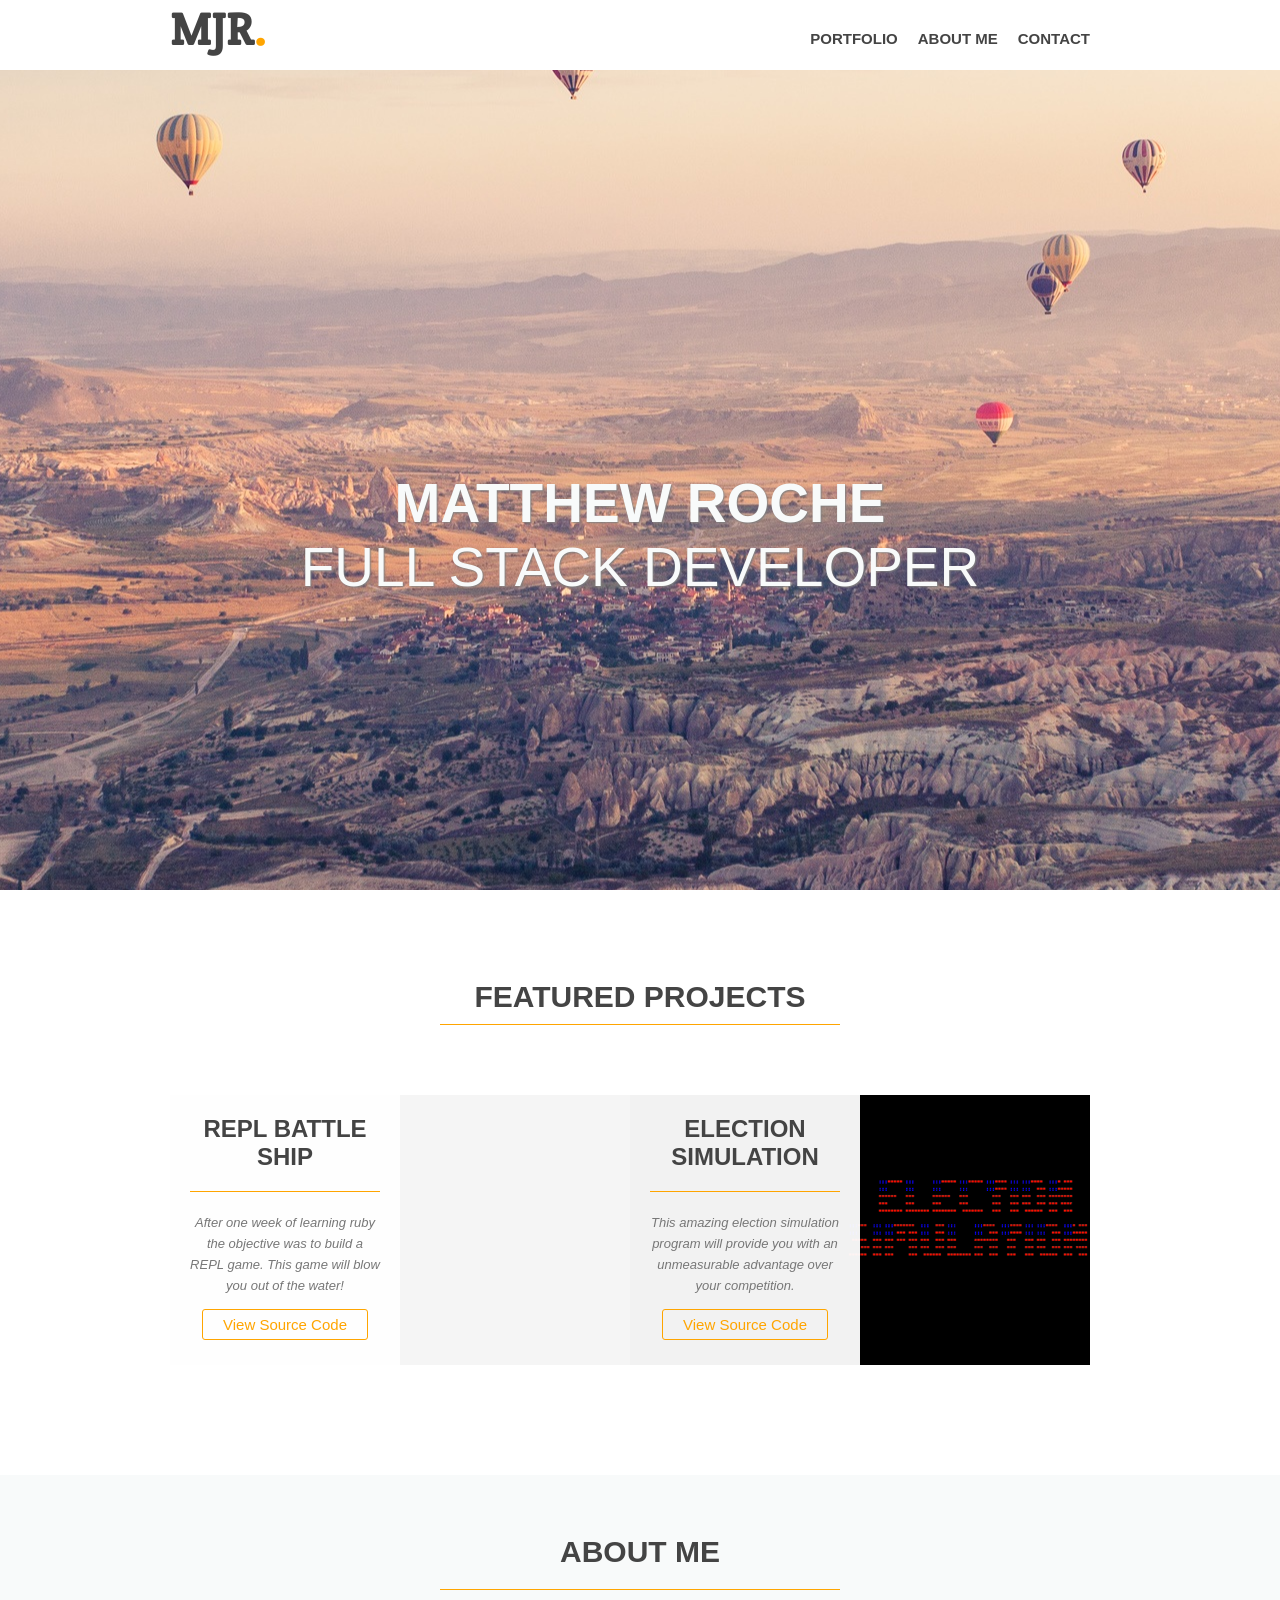
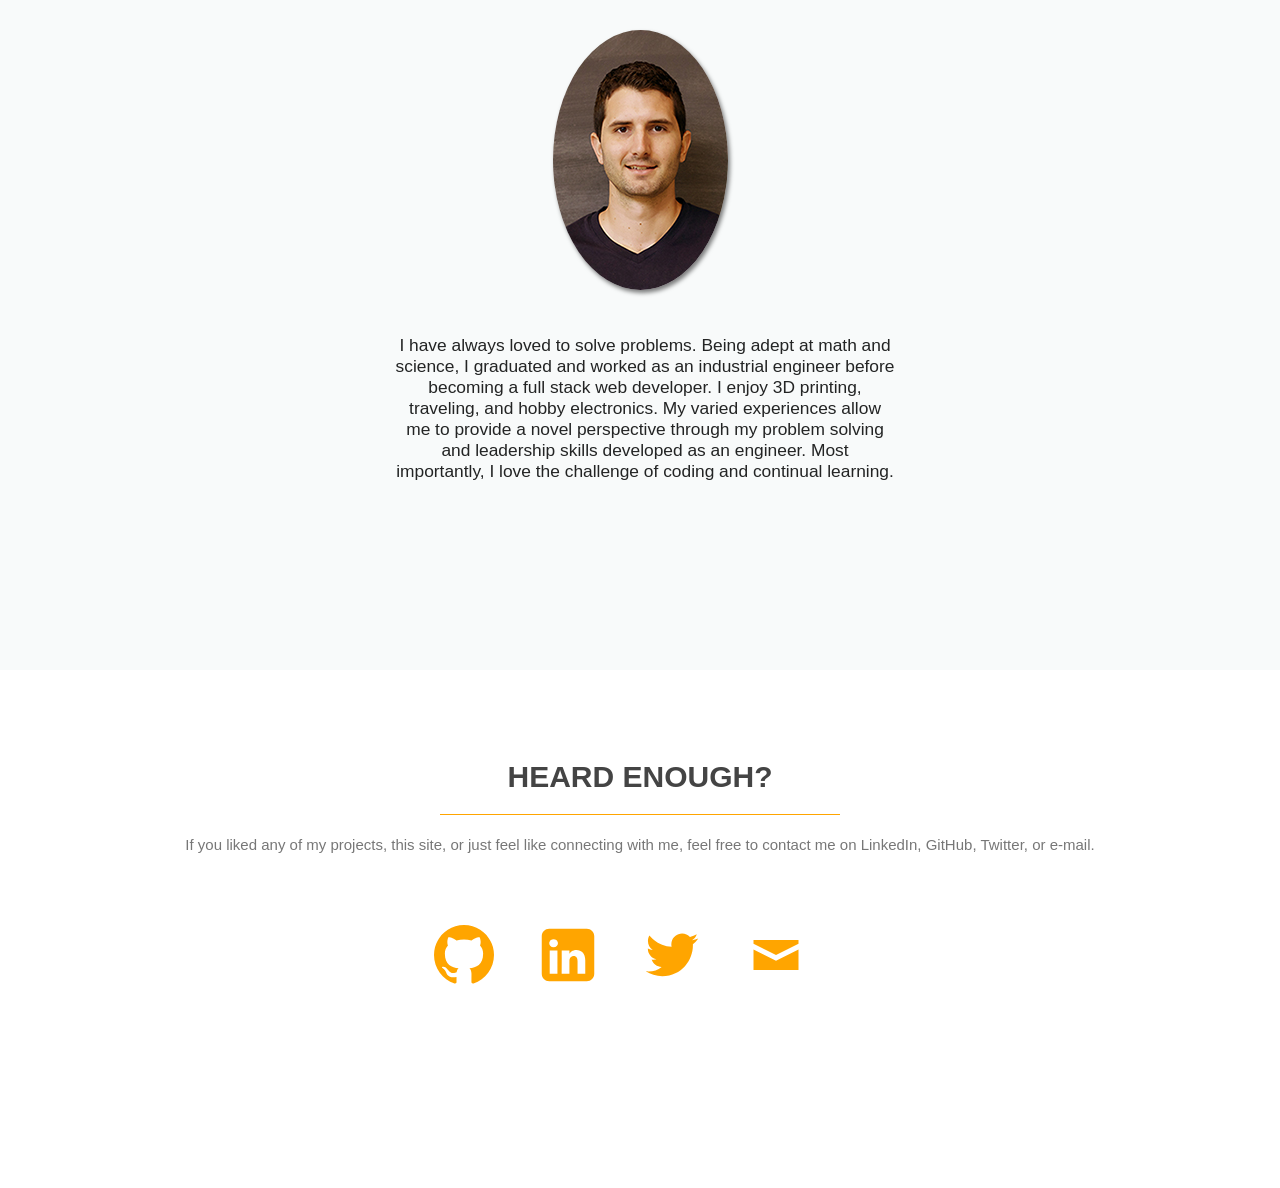
==== public/index.html @ 68ebc940 "changed route" ====
<!DOCTYPE HTML>
<html>
<head>
    <meta charset="utf-8">
    <link rel="stylesheet" type="text/css" href="reset.css">
    <link rel="stylesheet" type="text/css" href="style.css">
    <link href='http://fonts.googleapis.com/css?family=Crete+Round' rel='stylesheet' type='text/css'>
    <title>Matthew Roche</title>
</head>

<body>
  <header>
		<div class="wrapper">
      <h1>MJR<span class="color">.</span></h1>
		<nav>
			<ul>
				<li><a href="#secondary-content">Portfolio</a></li>
				<li><a href="#primary-content">About Me</a></li>
				<li><a href="#cta">Contact</a></li>
			</ul>
		</nav>
		</div>
	</header>

	<div id="hero-image">
		<div class="wrapper">
      <h2><strong>Matthew Roche</strong><br/>
		Full Stack Developer</h2>

		</div>
	</div>

    <div id="secondary-content">
    <div class="wrapper">
        <h3>Featured projects</h3>
      <article style="background-image: url('img/Battle.png');">
        <div class="overlay">
          <h4>REPL Battle Ship</h4>
          <p><small>After one week of learning ruby the objective was to build a REPL game. This game will blow you out of the water!</small></p>
          <a href="https://github.com/drawkcab/BattleShip" class="more-link">View Source Code</a>
        </div>
      </article>
      <article style="background-image: url('img/vote.png');">
        <div class="overlay">
          <h4>Election Simulation</h4>
          <p><small>This amazing election simulation program will provide you with an unmeasurable advantage over your competition.</small></p>
          <a href="https://github.com/drawkcab/Vote-Sim" class="more-link">View Source Code</a>
        </div>
      </article><div class="clear"></div>
    </div>
    </div>


<div id="primary-content">
<div class="wrapper">
  <article>
    <h3>About me</h3>

    <div id ="left">
        <a href="#"><img class="round" src="img/me.jpg" alt="video placeholder" /></a>

    </div>
    <div id ="right"
    <p>I have always loved to solve problems. Being adept at math and science, I graduated and worked as an industrial engineer
      before becoming a full stack web developer. I enjoy 3D printing, traveling, and hobby electronics. My varied experiences
      allow me to provide a novel perspective through my problem solving and leadership skills developed as an engineer. Most importantly, I
      love the challenge of coding and continual learning.</p>
    </div>

  </article>
</div>
</div>


<div id="cta">
<div class="wrapper">
  <h3>Heard Enough?</h3>
  <p>If you liked any of my projects, this site, or just feel like connecting with me, feel free to contact me on LinkedIn, GitHub, Twitter, or e-mail. </p>
  <div class="logo">

    <a href="https://github.com/drawkcab">
      <img class="git" src="img/github.svg"></a>
    <a href="https://www.linkedin.com/in/matthewjasonroche">
      <img class="linked"src="img/linkedin-alt.svg"></a>
    <a href="https://twitter.com/MatthewJRoche">
      <img class="twit" src="img/twitter.svg"></a>
    <a href="mailto:MJRoche@mail.usf.edu">
      <img class="mail" src="img/mail.svg"></a>
  </div>
</div>
</div>

<footer>
<!-- <div class="wrapper">
  <div id="footer-info">
    <p><small>Copyright 2015 Matthew Roche. All rights reserved.</small></p>

  </div>
  <div id="footer-links">
  </div>
  <div class="clear"></div>
</div> -->
</footer>


</body>
</html>
---- public/style.css ----
/* Global*/
body {
	background-color: #fff;
	color: #777;
	font: normal 15px "Helvetica Neue", Arial, Helvetica, Geneva, sans-serif;
}

p {
	line-height: 20px;
	margin-bottom: 20px;
}

h1 {
	font-family: 'Crete Round', serif;
	font-weight: bold;
	color: #444;
	font-size: 45px;
	margin-bottom: 20px;
}

h2 {
	font-weight: 300;
	color: #f8fafa;
  text-shadow: 1px 1px 2px grey;
	font-size: 55px;
	text-transform: uppercase;
	text-align: center;
	margin-bottom: 20px;
}

h3 {
	font-size: 30px;
	color: #444;
	font-weight: bold;
	text-transform: uppercase;
	text-align: center;
	margin-bottom: 20px;
}

h4 {
	font-size: 24px;
	color: #444;
	font-weight: bold;
	text-transform: uppercase;
	margin-bottom: 20px;
}

h5 {
	font-size: 15px;
	color: #444;
	font-weight: bold;
	text-transform: uppercase;
}

a {
	text-decoration: none;
	color: #444;
}

a:hover {
	color: #ffa500;
}

strong {
	font-weight: bold;
}

small {
	font-size: 13px;
	color: #777;
	font-style: italic;
}

.clear {
	clear: both;
}

.wrapper {
	margin: 0 auto;
	padding: 0 10px;
	width: 940px;
}

/* Header*/
header {
	height: 70px;
}

header h1 {
	float: left;
	margin-top: 0px;
}

header h1 .color {
	color: #ffa500;
}

header nav {
	float: right;
}

header nav ul li {
	float: left;
	display: inline-block;
	margin-top: 30px;
}

header nav ul li a {
	color: #444;
	text-transform: uppercase;
	font-weight: bold;
	display: block;
	margin-right: 20px;
}

/* Hero*/
#hero-image {
	height: 91vh;
	padding-top: 1px;
	background: #e8eced url('img/hero.jpeg') no-repeat center;
}

#hero-image h2 {
	margin: 400px 0 40px 0;
}



/*Features*/
#secondary-content h3 {
	display: block;
	margin: 0 auto 20px auto;
	width: 400px;
	border-bottom: 1px solid #ffa500;
	padding: 30px 0 30px 0;
}



/*primary*/
#features h3 {
	display: block;
	margin: 0 auto 20px auto;
	width: 400px;
	border-bottom: 1px solid #ffa500;
	padding: 100px 0 10px 0;
}

#primary-content {
	background-color: #f8fafa;
	padding: 60px 0;
  height: 75vh;
	text-align: center;
}

#primary-content h3 {
	display: block;
	margin: 0 auto 20px auto;
	width: 400px;
	border-bottom: 1px solid #ffa500;
	padding: 0 0 20px 0;
}




#right {
  padding-top: 20px;
  padding-left: 225px;
  width: 500px;

}

#primary-content a img {
	margin: 20px 0;
}
.round {
  border-radius: 50%;
  box-shadow: 2px 3px 4px rgba(0,0,0,.5);
}

/* Secondary*/
#secondary-content h3 {
	display: block;
	margin: 0 auto 20px auto;
	width: 400px;
	border-bottom: 1px solid #ffa500;
	padding: 30px 0 10px 0;
}

#secondary-content {
	padding: 60px 0;
	text-align: center;
}

#secondary-content article {
  margin-top: 50px;
  margin-bottom: 50px;
	width: 460px;
	height: 270px;
	float: left;
	background-color: #f5f5f5;
}

#secondary-content article:first-child {
	margin-right: 20px;
}

#secondary-content article .overlay {
	background: rgba(255, 255, 255, .95);
	height: 230px;
	width: 190px;
	padding: 20px;
}

#primary-content :last-child {
  color: #232424;
  font-size: 1.05em;
  /*background-color: white;*/
}
article h4 {
	border-bottom: 1px solid #ffa500;
	padding-bottom: 20px;
}

.more-link {
	border: 1px solid #ffa500;
	color: #ffa500;
	padding: 6px 20px;
	border-radius: 3px;
}

.more-link:hover {
	background-color: #ffa500;
	color: #fff;
}


/*cta*/
#cta {
	padding: 90px 0 200px 0;
	text-align: center;
}

#cta h3 {
  clear:both;
	display: block;
	margin: 0 auto 20px auto;
	width: 400px;
	border-bottom: 1px solid #ffa500;
	padding: 0 0 20px 0;
}

.button-2 {
	display: block;
	margin: 0 auto;
	border: 2px solid #ffa500;
	color: #ffa500;
	border-radius: 3px;
	width: 180px;
	height: 50px;
	font-size: 20px;
	line-height: 50px;
}
#cta .logo{
  padding-top: 50px;
}

.button-2:hover {
	background-color: #ffa500;
	color: #fff;
}
.twit{

  transition: all 300ms ease-out;
  padding-right: 40px;
  width: 60px;
}
.linked{
  transition: all 300ms ease-out;
  padding-right: 40px;
  width: 60px;
}
.git{
  transition: all 300ms ease-out;
  padding-right: 40px;
  width: 60px;
}
.mail{

  transition: all 300ms ease-out;
  padding-right: 40px;
  width: 60px;
}
.mail:hover{
  padding-right: 40px;
  width: 65px;
}

.twit:hover{

  padding-right: 40px;
  width: 65px;

}
.linked:hover{
  padding-right: 40px;
  width: 65px;

}
.git:hover{

  padding-right: 40px;
  width: 65px;

}
/* foot */
footer {
	/*padding: 1px 0;*/
	background-color: #f8fafa;
}

#footer-info {
	/*width: 380px;*/
	float: left;
	/*margin-top: 5px;*/
}
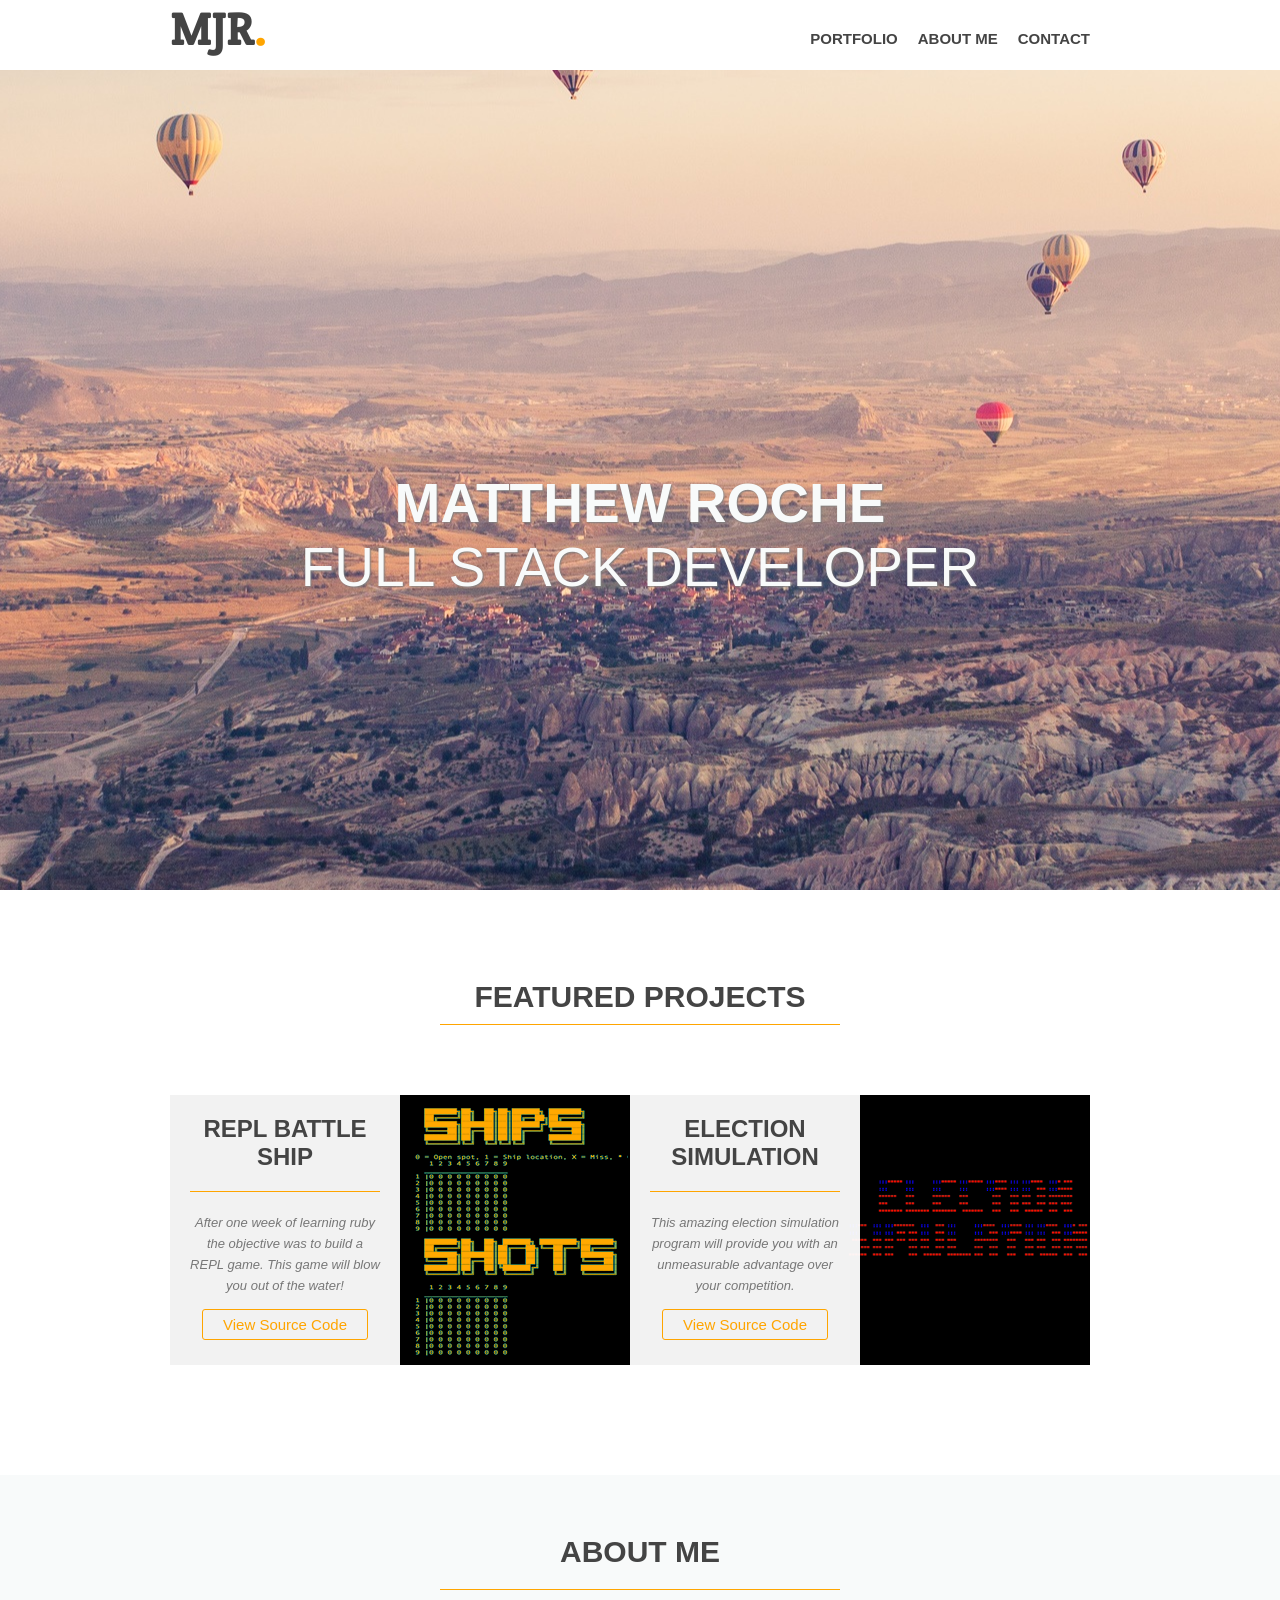
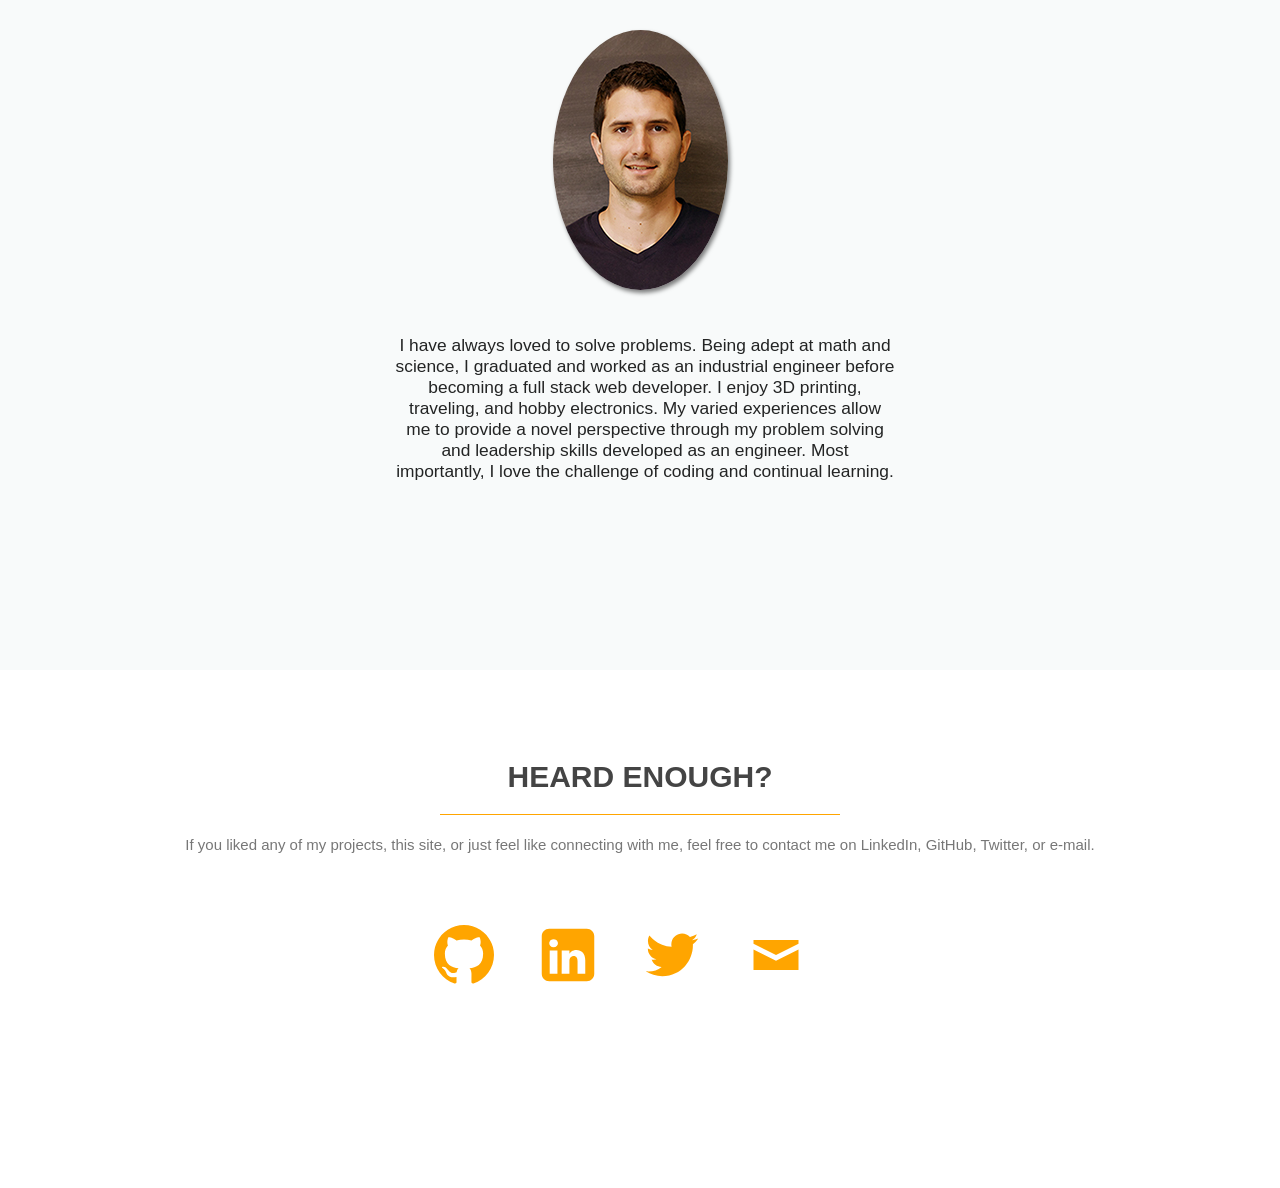
==== commit ae6d931a: "fix image" ====
--- a/public/index.html
+++ b/public/index.html
@@ -3,8 +3,8 @@
 <head>
     <meta charset="utf-8">
     <link rel="stylesheet" type="text/css" href="reset.css">
+    <link href='//fonts.googleapis.com/css?family=Crete+Round' rel='stylesheet' type='text/css'>
     <link rel="stylesheet" type="text/css" href="style.css">
-    <link href='http://fonts.googleapis.com/css?family=Crete+Round' rel='stylesheet' type='text/css'>
     <title>Matthew Roche</title>
 </head>
 
@@ -33,7 +33,7 @@
     <div id="secondary-content">
     <div class="wrapper">
         <h3>Featured projects</h3>
-      <article style="background-image: url('img/Battle.png');">
+      <article style="background-image: url('img/battle.png');">
         <div class="overlay">
           <h4>REPL Battle Ship</h4>
           <p><small>After one week of learning ruby the objective was to build a REPL game. This game will blow you out of the water!</small></p>
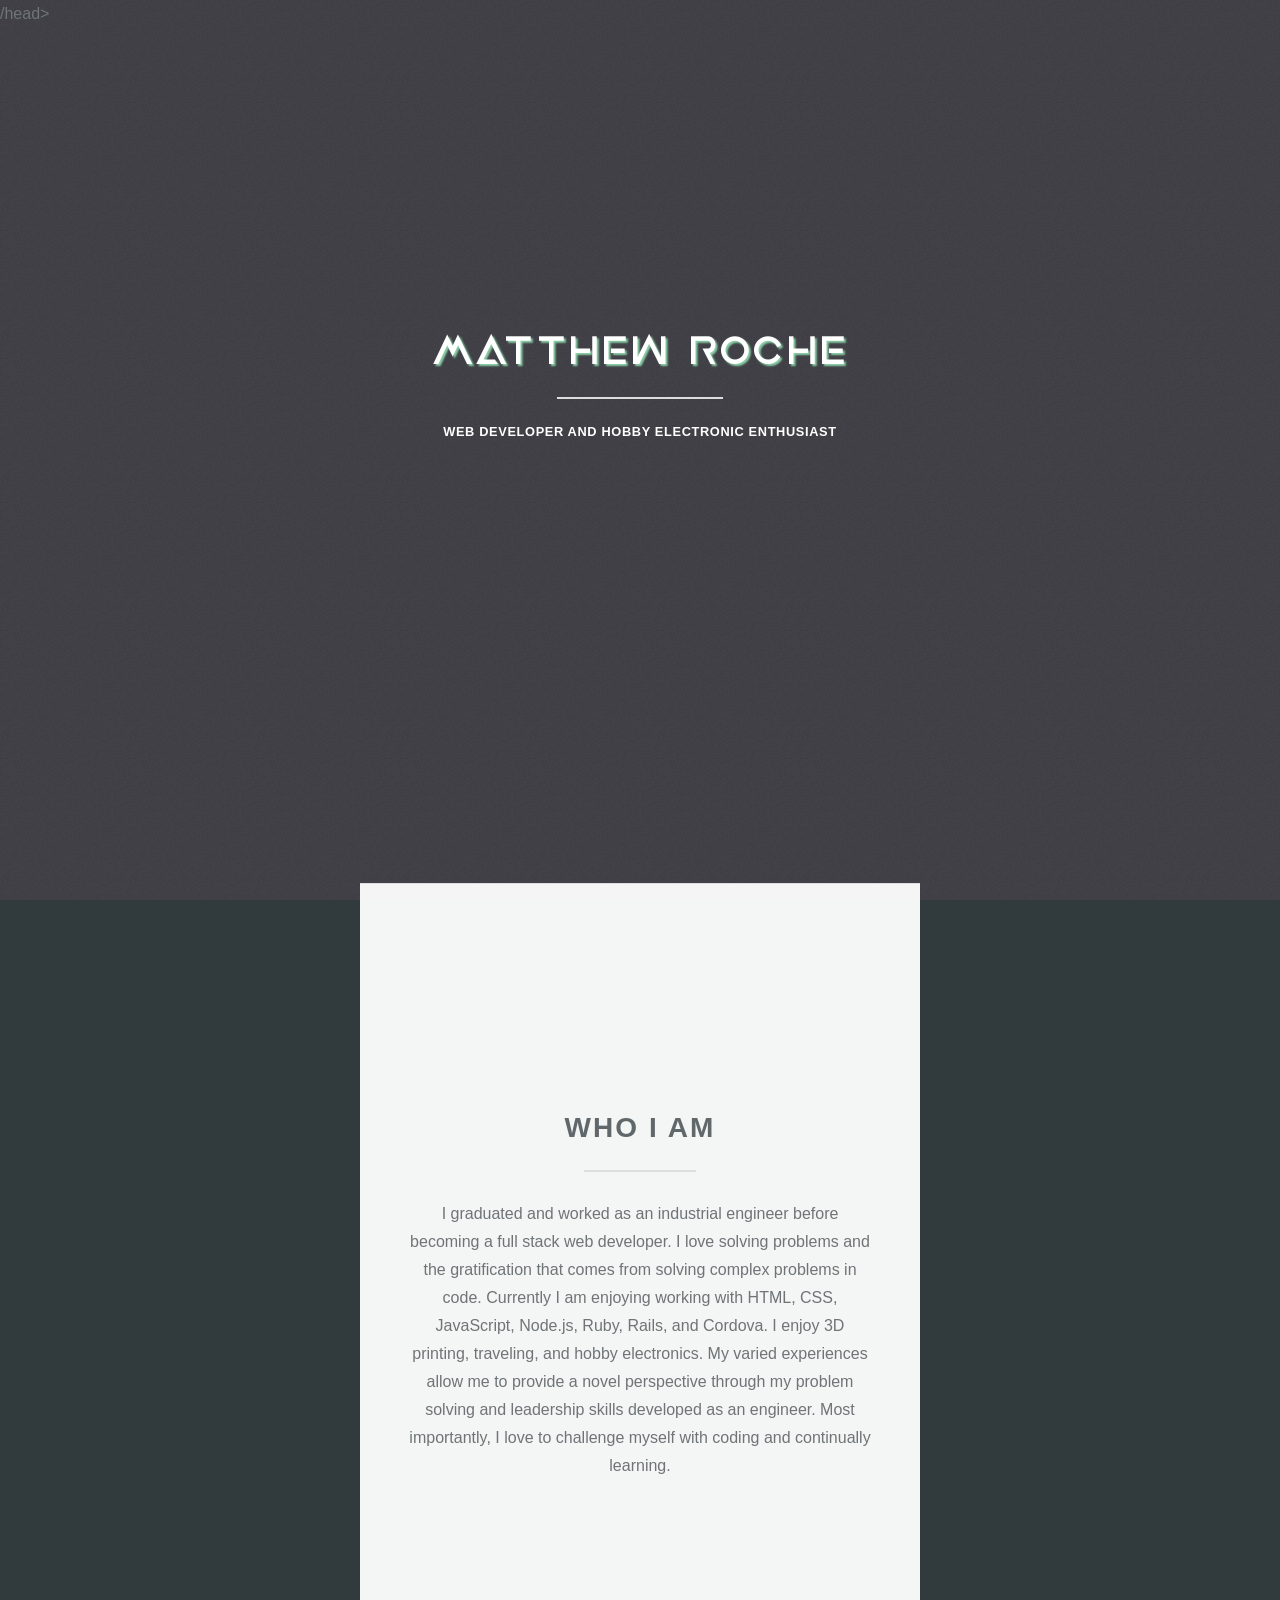
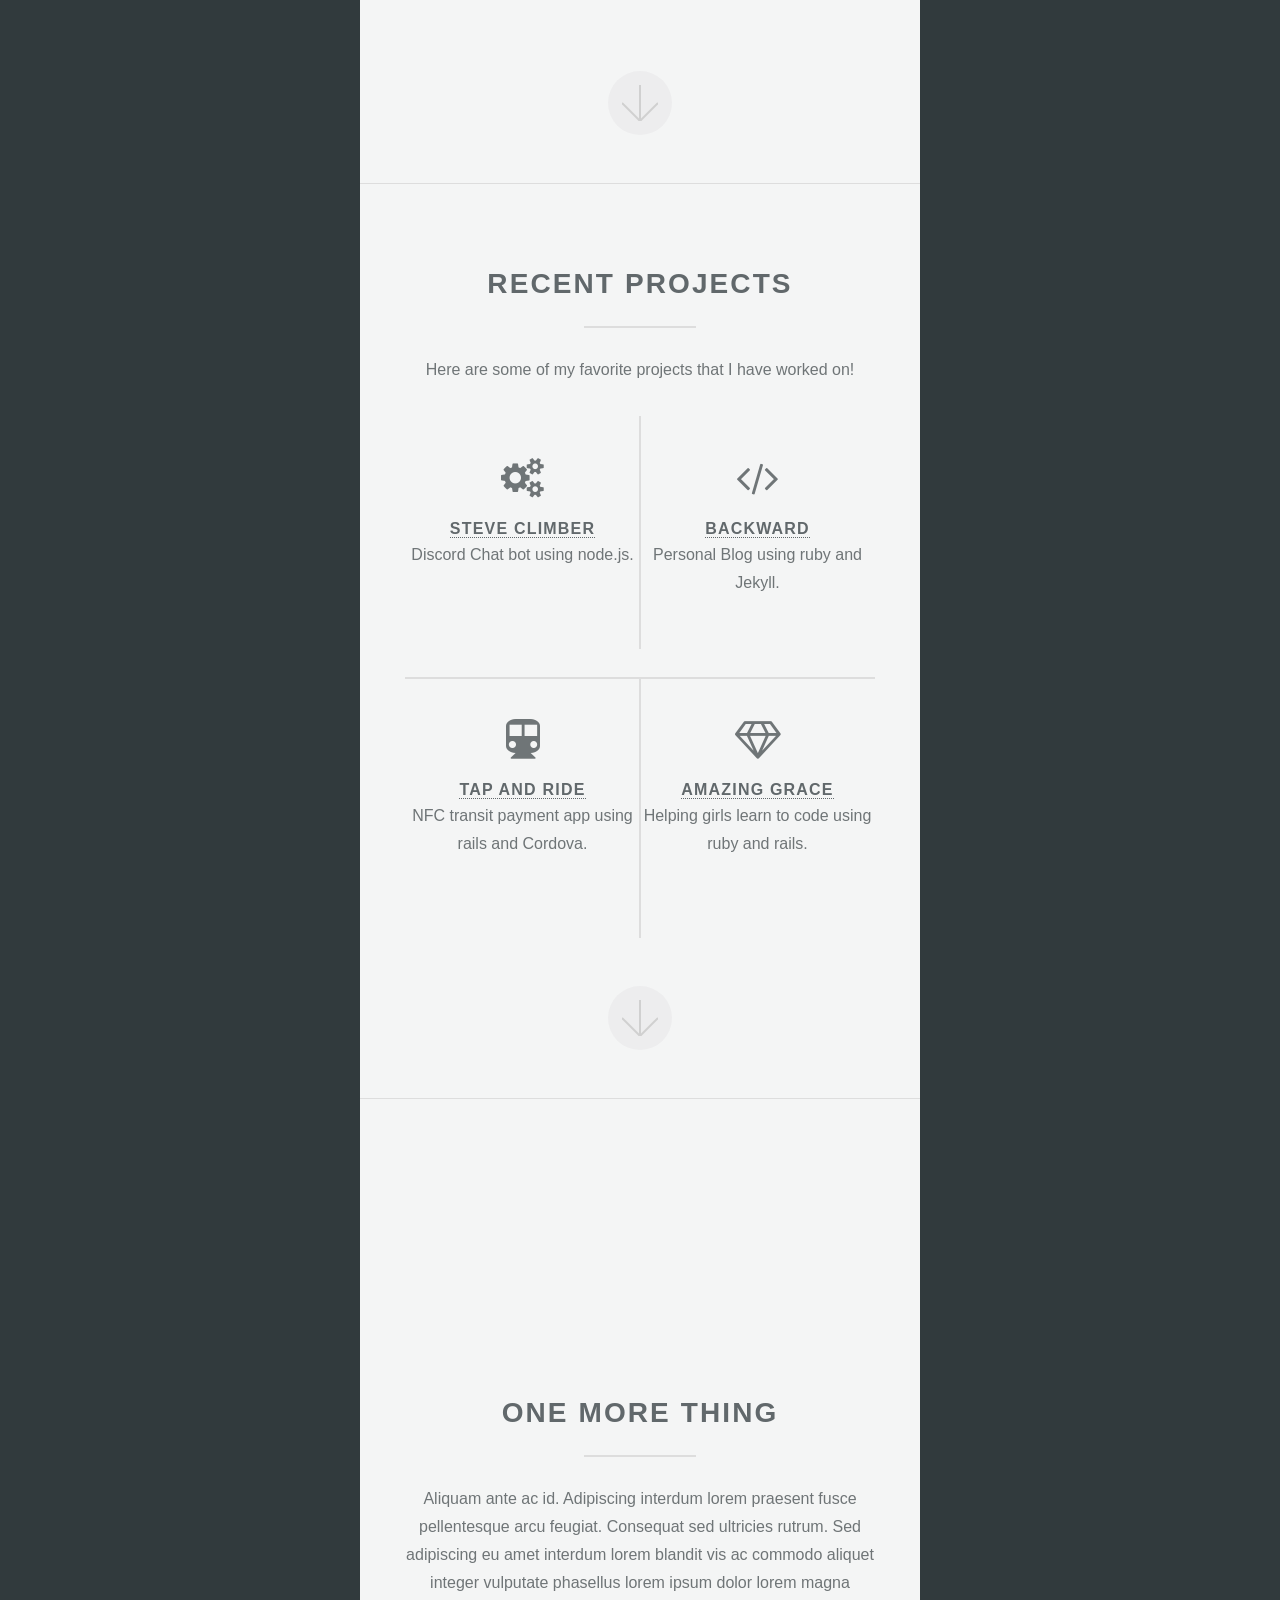
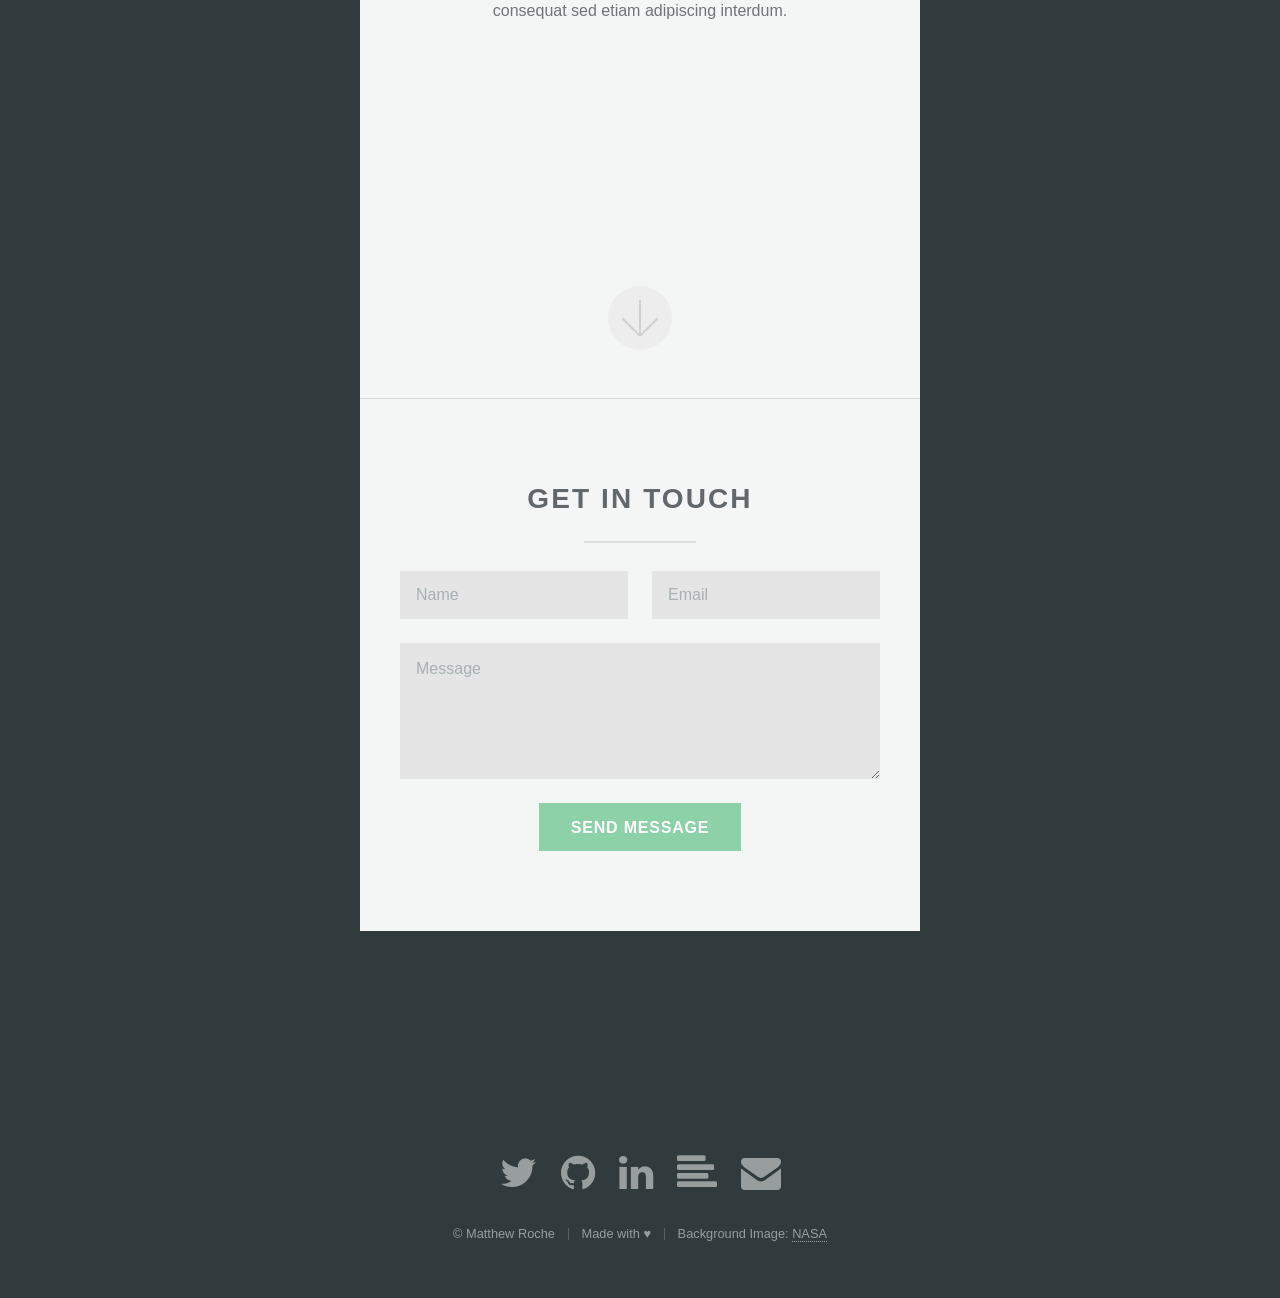
==== commit 497459ce: "webpage v2" ====
--- a/public/index.html
+++ b/public/index.html
@@ -1,107 +1,25 @@
-<!DOCTYPE HTML>
-<html>
-<head>
-    <meta charset="utf-8">
-    <link rel="stylesheet" type="text/css" href="reset.css">
-    <link href='//fonts.googleapis.com/css?family=Crete+Round' rel='stylesheet' type='text/css'>
-    <link rel="stylesheet" type="text/css" href="style.css">
-    <title>Matthew Roche</title>
-</head>
+<!doctype html><html class="no-js" lang=""><head><meta charset="utf-8"><link rel="icon" type="image/png"
+ href="/favicon.png" /><meta name="description" content=""><meta name="viewport" content="width=device-width,initial-scale=1"><title>Matthew Roche</title><link rel="apple-touch-icon" href="apple-touch-icon.png"><!-- Place favicon.ico in the root directory --><link rel="stylesheet" href="styles/main.css">
+  <script src="scripts/vendor/modernizr.js"></script>
+  /head><body><!-- Header --><section id="header"><header class="major"><div class="container"><!-- <img src="images/scribble2.png"/>
+          <div class="inner"> --><h1>Matthew Roche</h1><p>Web developer and hobby electronic enthusiast</p><!-- </div> --></div></header><!-- <div class="container">
+					<ul class="actions">
+						<li><a href="#one" class="button special scrolly">Begin</a></li>
+					</ul>
+				</div> --></section><!-- One --><section id="one" class="main special"><div class="container"><span class="image fit primary"></span><div class="content"><header class="major"><h2>Who I am</h2></header><p>I graduated and worked as an industrial engineer before becoming a full stack web developer. I love solving problems and the gratification that comes from solving complex problems in code. Currently I am enjoying working with HTML, CSS, JavaScript, Node.js, Ruby, Rails, and Cordova. I enjoy 3D printing, traveling, and hobby electronics. My varied experiences allow me to provide a novel perspective through my problem solving and leadership skills developed as an engineer. Most importantly, I love to challenge myself with coding and continually learning.</p></div><a href="#two" class="goto-next scrolly">Next</a></div></section><!-- Two --><section id="two" class="main special"><div class="container"><span class="image fit primary"></span><div class="content"><header class="major"><h2>Recent Projects</h2></header><p>Here are some of my favorite projects that I have worked on!</p><ul class="icons-grid"><li><span class="icon major fa-cogs"></span><h3><a href="https://github.com/drawkcab/SteveClimberBot">Steve Climber</a></h3><p>Discord Chat bot using node.js.</p></li><li><span class="icon major fa-code"></span><h3><a href="https://github.com/drawkcab/backward-blog">Backward</a></h3><p>Personal Blog using ruby and Jekyll.</p></li><li><span class="icon major fa-subway"></span><h3><a href="https://github.com/Madelene/Tap_and_Ride">Tap and Ride</a></h3><p>NFC transit payment app using rails and Cordova.</p></li><li><span class="icon major fa-diamond"></span><h3><a href="https://github.com/biancalpadilla/AmazingGrace">Amazing Grace</a></h3><p>Helping girls learn to code using ruby and rails.</p></li></ul><!-- <div class="github-card" data-github="drawkcab/SteveClimberBot" data-width="400" data-height="" data-theme="default"></div>
+            <script src="//cdn.jsdelivr.net/github-cards/latest/widget.js"></script>
 
-<body>
-  <header>
-		<div class="wrapper">
-      <h1>MJR<span class="color">.</span></h1>
-		<nav>
-			<ul>
-				<li><a href="#secondary-content">Portfolio</a></li>
-				<li><a href="#primary-content">About Me</a></li>
-				<li><a href="#cta">Contact</a></li>
-			</ul>
-		</nav>
-		</div>
-	</header>
+            <div class="github-card" data-github="Madelene/Tap_and_Ride" data-width="400" data-height="" data-theme="default"></div>
+            <script src="//cdn.jsdelivr.net/github-cards/latest/widget.js"></script>
 
-	<div id="hero-image">
-		<div class="wrapper">
-      <h2><strong>Matthew Roche</strong><br/>
-		Full Stack Developer</h2>
+            <div class="github-card" data-github="biancalpadilla/AmazingGrace" data-width="400" data-height="" data-theme="default"></div>
+            <script src="//cdn.jsdelivr.net/github-cards/latest/widget.js"></script> --></div><a href="#three" class="goto-next scrolly">Next</a></div></section><!-- Three --><section id="three" class="main special"><div class="container"><span class="image fit primary"></span><div class="content"><header class="major"><h2>One more thing</h2></header><p>Aliquam ante ac id. Adipiscing interdum lorem praesent fusce pellentesque arcu feugiat. Consequat sed ultricies rutrum. Sed adipiscing eu amet interdum lorem blandit vis ac commodo aliquet integer vulputate phasellus lorem ipsum dolor lorem magna consequat sed etiam adipiscing interdum.</p></div><a href="#footer" class="goto-next scrolly">Next</a></div></section><!-- Footer --><section id="footer"><div class="container"><header class="major"><h2>Get in touch</h2></header><form method="post" action="mailto:MJRoche@mail.usf.edu"><div class="row uniform"><div class="6u 12u$(xsmall)"><input type="text" name="name" id="name" placeholder="Name"></div><div class="6u$ 12u$(xsmall)"><input type="email" name="email" id="email" placeholder="Email"></div><div class="12u$"><textarea name="message" id="message" placeholder="Message" rows="4"></textarea></div><div class="12u$"><ul class="actions"><li><input type="submit" value="Send Message" class="special"></li></ul></div></div></form></div><footer><ul class="icons"><li><a href="https://twitter.com/MatthewJRoche" class="icon alt fa-twitter"><span class="label">Twitter</span></a></li><li><a href="https://github.com/drawkcab" class="icon alt fa-github"><span class="label">Github</span></a></li><li><a href="https://www.linkedin.com/in/matthewjasonroche" class="icon alt fa-linkedin"><span class="label">LinkedIn</span></a></li><li><a href="http://www.backward.tech/" class="icon alt fa-align-left"><span class="label">Blog</span></a></li><li><a href="mailto:MJRoche@mail.usf.edu" class="icon alt fa-envelope"><span class="label">Email</span></a></li></ul><ul class="copyright"><li>&copy; Matthew Roche</li><li>Made with &#9829</li><li>Background Image: <a href="http://nasa.gov">NASA</a></li></ul></footer></section>
+            <!-- Scripts -->
+            <!-- <script src="public/scripts/jquery.min.js"></script><script src="scripts/jquery.scrollex.min.js"></script><script src="scripts/jquery.scrolly.min.js"></script><script src="scripts/skel.min.js"></script><script src="scripts/util.js"></script><script src="scripts/main.js"></script>-->
+            <script>(function(i,s,o,g,r,a,m){i['GoogleAnalyticsObject']=r;i[r]=i[r]||function(){
+      (i[r].q=i[r].q||[]).push(arguments)},i[r].l=1*new Date();a=s.createElement(o),
+      m=s.getElementsByTagName(o)[0];a.async=1;a.src=g;m.parentNode.insertBefore(a,m)
+      })(window,document,'script','https://www.google-analytics.com/analytics.js','ga');
 
-		</div>
-	</div>
-
-    <div id="secondary-content">
-    <div class="wrapper">
-        <h3>Featured projects</h3>
-      <article style="background-image: url('img/battle.png');">
-        <div class="overlay">
-          <h4>REPL Battle Ship</h4>
-          <p><small>After one week of learning ruby the objective was to build a REPL game. This game will blow you out of the water!</small></p>
-          <a href="https://github.com/drawkcab/BattleShip" class="more-link">View Source Code</a>
-        </div>
-      </article>
-      <article style="background-image: url('img/vote.png');">
-        <div class="overlay">
-          <h4>Election Simulation</h4>
-          <p><small>This amazing election simulation program will provide you with an unmeasurable advantage over your competition.</small></p>
-          <a href="https://github.com/drawkcab/Vote-Sim" class="more-link">View Source Code</a>
-        </div>
-      </article><div class="clear"></div>
-    </div>
-    </div>
-
-
-<div id="primary-content">
-<div class="wrapper">
-  <article>
-    <h3>About me</h3>
-
-    <div id ="left">
-        <a href="#"><img class="round" src="img/me.jpg" alt="video placeholder" /></a>
-
-    </div>
-    <div id ="right"
-    <p>I have always loved to solve problems. Being adept at math and science, I graduated and worked as an industrial engineer
-      before becoming a full stack web developer. I enjoy 3D printing, traveling, and hobby electronics. My varied experiences
-      allow me to provide a novel perspective through my problem solving and leadership skills developed as an engineer. Most importantly, I
-      love the challenge of coding and continual learning.</p>
-    </div>
-
-  </article>
-</div>
-</div>
-
-
-<div id="cta">
-<div class="wrapper">
-  <h3>Heard Enough?</h3>
-  <p>If you liked any of my projects, this site, or just feel like connecting with me, feel free to contact me on LinkedIn, GitHub, Twitter, or e-mail. </p>
-  <div class="logo">
-
-    <a href="https://github.com/drawkcab">
-      <img class="git" src="img/github.svg"></a>
-    <a href="https://www.linkedin.com/in/matthewjasonroche">
-      <img class="linked"src="img/linkedin-alt.svg"></a>
-    <a href="https://twitter.com/MatthewJRoche">
-      <img class="twit" src="img/twitter.svg"></a>
-    <a href="mailto:MJRoche@mail.usf.edu">
-      <img class="mail" src="img/mail.svg"></a>
-  </div>
-</div>
-</div>
-
-<footer>
-<!-- <div class="wrapper">
-  <div id="footer-info">
-    <p><small>Copyright 2015 Matthew Roche. All rights reserved.</small></p>
-
-  </div>
-  <div id="footer-links">
-  </div>
-  <div class="clear"></div>
-</div> -->
-</footer>
-
-
-</body>
-</html>
+      ga('create', 'UA-82350194-2', 'auto');
+      ga('send', 'pageview');</script><script src="scripts/vendor.js"></script><script src="scripts/main.js"></script></body></html>
--- a/public/styles/main.css
+++ b/public/styles/main.css
@@ -0,0 +1,2 @@
+
+ @font-face{font-family:FontAwesome;src:url(../fonts/fontawesome-webfont.eot?v=4.6.3);src:url(../fonts/fontawesome-webfont.eot?#iefix&v=4.6.3) format('embedded-opentype'),url(../fonts/fontawesome-webfont.woff2?v=4.6.3) format('woff2'),url(../fonts/fontawesome-webfont.woff?v=4.6.3) format('woff'),url(../fonts/fontawesome-webfont.ttf?v=4.6.3) format('truetype'),url(../fonts/fontawesome-webfont.svg?v=4.6.3#fontawesomeregular) format('svg');font-weight:400;font-style:normal}.fa{display:inline-block;font:normal normal normal 14px/1 FontAwesome;font-size:inherit;text-rendering:auto;-webkit-font-smoothing:antialiased;-moz-osx-font-smoothing:grayscale}.fa-lg{font-size:1.33333333em;line-height:.75em;vertical-align:-15%}.fa-2x{font-size:2em}.fa-3x{font-size:3em}.fa-4x{font-size:4em}.fa-5x{font-size:5em}.fa-fw{width:1.28571429em;text-align:center}.fa-ul{padding-left:0;margin-left:2.14285714em;list-style-type:none}.fa-ul>li{position:relative}.fa-li{position:absolute;left:-2.14285714em;width:2.14285714em;top:.14285714em;text-align:center}.fa-li.fa-lg{left:-1.85714286em}.fa-border{padding:.2em .25em .15em;border:.08em solid #eee;border-radius:.1em}.fa-pull-left{float:left}.fa-pull-right{float:right}.fa.fa-pull-left{margin-right:.3em}.fa.fa-pull-right{margin-left:.3em}.pull-right{float:right}.pull-left{float:left}.fa.pull-left{margin-right:.3em}.fa.pull-right{margin-left:.3em}.fa-spin{-webkit-animation:fa-spin 2s infinite linear;animation:fa-spin 2s infinite linear}.fa-pulse{-webkit-animation:fa-spin 1s infinite steps(8);animation:fa-spin 1s infinite steps(8)}@-webkit-keyframes fa-spin{0%{-webkit-transform:rotate(0deg);transform:rotate(0deg)}to{-webkit-transform:rotate(359deg);transform:rotate(359deg)}}@keyframes fa-spin{0%{-webkit-transform:rotate(0deg);transform:rotate(0deg)}to{-webkit-transform:rotate(359deg);transform:rotate(359deg)}}.fa-rotate-90{-ms-filter:"progid:DXImageTransform.Microsoft.BasicImage(rotation=1)";-webkit-transform:rotate(90deg);-ms-transform:rotate(90deg);transform:rotate(90deg)}.fa-rotate-180{-ms-filter:"progid:DXImageTransform.Microsoft.BasicImage(rotation=2)";-webkit-transform:rotate(180deg);-ms-transform:rotate(180deg);transform:rotate(180deg)}.fa-rotate-270{-ms-filter:"progid:DXImageTransform.Microsoft.BasicImage(rotation=3)";-webkit-transform:rotate(270deg);-ms-transform:rotate(270deg);transform:rotate(270deg)}.fa-flip-horizontal{-ms-filter:"progid:DXImageTransform.Microsoft.BasicImage(rotation=0, mirror=1)";-webkit-transform:scaleX(-1);-ms-transform:scaleX(-1);transform:scaleX(-1)}.fa-flip-vertical{-ms-filter:"progid:DXImageTransform.Microsoft.BasicImage(rotation=2, mirror=1)";-webkit-transform:scaleY(-1);-ms-transform:scaleY(-1);transform:scaleY(-1)}:root .fa-flip-horizontal,:root .fa-flip-vertical,:root .fa-rotate-90,:root .fa-rotate-180,:root .fa-rotate-270{filter:none}.fa-stack{position:relative;display:inline-block;width:2em;height:2em;line-height:2em;vertical-align:middle}.fa-stack-1x,.fa-stack-2x{position:absolute;left:0;width:100%;text-align:center}.fa-stack-1x{line-height:inherit}.fa-stack-2x{font-size:2em}.fa-inverse{color:#fff}.fa-glass:before{content:"\f000"}.fa-music:before{content:"\f001"}.fa-search:before{content:"\f002"}.fa-envelope-o:before{content:"\f003"}.fa-heart:before{content:"\f004"}.fa-star:before{content:"\f005"}.fa-star-o:before{content:"\f006"}.fa-user:before{content:"\f007"}.fa-film:before{content:"\f008"}.fa-th-large:before{content:"\f009"}.fa-th:before{content:"\f00a"}.fa-th-list:before{content:"\f00b"}.fa-check:before{content:"\f00c"}.fa-close:before,.fa-remove:before,.fa-times:before{content:"\f00d"}.fa-search-plus:before{content:"\f00e"}.fa-search-minus:before{content:"\f010"}.fa-power-off:before{content:"\f011"}.fa-signal:before{content:"\f012"}.fa-cog:before,.fa-gear:before{content:"\f013"}.fa-trash-o:before{content:"\f014"}.fa-home:before{content:"\f015"}.fa-file-o:before{content:"\f016"}.fa-clock-o:before{content:"\f017"}.fa-road:before{content:"\f018"}.fa-download:before{content:"\f019"}.fa-arrow-circle-o-down:before{content:"\f01a"}.fa-arrow-circle-o-up:before{content:"\f01b"}.fa-inbox:before{content:"\f01c"}.fa-play-circle-o:before{content:"\f01d"}.fa-repeat:before,.fa-rotate-right:before{content:"\f01e"}.fa-refresh:before{content:"\f021"}.fa-list-alt:before{content:"\f022"}.fa-lock:before{content:"\f023"}.fa-flag:before{content:"\f024"}.fa-headphones:before{content:"\f025"}.fa-volume-off:before{content:"\f026"}.fa-volume-down:before{content:"\f027"}.fa-volume-up:before{content:"\f028"}.fa-qrcode:before{content:"\f029"}.fa-barcode:before{content:"\f02a"}.fa-tag:before{content:"\f02b"}.fa-tags:before{content:"\f02c"}.fa-book:before{content:"\f02d"}.fa-bookmark:before{content:"\f02e"}.fa-print:before{content:"\f02f"}.fa-camera:before{content:"\f030"}.fa-font:before{content:"\f031"}.fa-bold:before{content:"\f032"}.fa-italic:before{content:"\f033"}.fa-text-height:before{content:"\f034"}.fa-text-width:before{content:"\f035"}.fa-align-left:before{content:"\f036"}.fa-align-center:before{content:"\f037"}.fa-align-right:before{content:"\f038"}.fa-align-justify:before{content:"\f039"}.fa-list:before{content:"\f03a"}.fa-dedent:before,.fa-outdent:before{content:"\f03b"}.fa-indent:before{content:"\f03c"}.fa-video-camera:before{content:"\f03d"}.fa-image:before,.fa-photo:before,.fa-picture-o:before{content:"\f03e"}.fa-pencil:before{content:"\f040"}.fa-map-marker:before{content:"\f041"}.fa-adjust:before{content:"\f042"}.fa-tint:before{content:"\f043"}.fa-edit:before,.fa-pencil-square-o:before{content:"\f044"}.fa-share-square-o:before{content:"\f045"}.fa-check-square-o:before{content:"\f046"}.fa-arrows:before{content:"\f047"}.fa-step-backward:before{content:"\f048"}.fa-fast-backward:before{content:"\f049"}.fa-backward:before{content:"\f04a"}.fa-play:before{content:"\f04b"}.fa-pause:before{content:"\f04c"}.fa-stop:before{content:"\f04d"}.fa-forward:before{content:"\f04e"}.fa-fast-forward:before{content:"\f050"}.fa-step-forward:before{content:"\f051"}.fa-eject:before{content:"\f052"}.fa-chevron-left:before{content:"\f053"}.fa-chevron-right:before{content:"\f054"}.fa-plus-circle:before{content:"\f055"}.fa-minus-circle:before{content:"\f056"}.fa-times-circle:before{content:"\f057"}.fa-check-circle:before{content:"\f058"}.fa-question-circle:before{content:"\f059"}.fa-info-circle:before{content:"\f05a"}.fa-crosshairs:before{content:"\f05b"}.fa-times-circle-o:before{content:"\f05c"}.fa-check-circle-o:before{content:"\f05d"}.fa-ban:before{content:"\f05e"}.fa-arrow-left:before{content:"\f060"}.fa-arrow-right:before{content:"\f061"}.fa-arrow-up:before{content:"\f062"}.fa-arrow-down:before{content:"\f063"}.fa-mail-forward:before,.fa-share:before{content:"\f064"}.fa-expand:before{content:"\f065"}.fa-compress:before{content:"\f066"}.fa-plus:before{content:"\f067"}.fa-minus:before{content:"\f068"}.fa-asterisk:before{content:"\f069"}.fa-exclamation-circle:before{content:"\f06a"}.fa-gift:before{content:"\f06b"}.fa-leaf:before{content:"\f06c"}.fa-fire:before{content:"\f06d"}.fa-eye:before{content:"\f06e"}.fa-eye-slash:before{content:"\f070"}.fa-exclamation-triangle:before,.fa-warning:before{content:"\f071"}.fa-plane:before{content:"\f072"}.fa-calendar:before{content:"\f073"}.fa-random:before{content:"\f074"}.fa-comment:before{content:"\f075"}.fa-magnet:before{content:"\f076"}.fa-chevron-up:before{content:"\f077"}.fa-chevron-down:before{content:"\f078"}.fa-retweet:before{content:"\f079"}.fa-shopping-cart:before{content:"\f07a"}.fa-folder:before{content:"\f07b"}.fa-folder-open:before{content:"\f07c"}.fa-arrows-v:before{content:"\f07d"}.fa-arrows-h:before{content:"\f07e"}.fa-bar-chart-o:before,.fa-bar-chart:before{content:"\f080"}.fa-twitter-square:before{content:"\f081"}.fa-facebook-square:before{content:"\f082"}.fa-camera-retro:before{content:"\f083"}.fa-key:before{content:"\f084"}.fa-cogs:before,.fa-gears:before{content:"\f085"}.fa-comments:before{content:"\f086"}.fa-thumbs-o-up:before{content:"\f087"}.fa-thumbs-o-down:before{content:"\f088"}.fa-star-half:before{content:"\f089"}.fa-heart-o:before{content:"\f08a"}.fa-sign-out:before{content:"\f08b"}.fa-linkedin-square:before{content:"\f08c"}.fa-thumb-tack:before{content:"\f08d"}.fa-external-link:before{content:"\f08e"}.fa-sign-in:before{content:"\f090"}.fa-trophy:before{content:"\f091"}.fa-github-square:before{content:"\f092"}.fa-upload:before{content:"\f093"}.fa-lemon-o:before{content:"\f094"}.fa-phone:before{content:"\f095"}.fa-square-o:before{content:"\f096"}.fa-bookmark-o:before{content:"\f097"}.fa-phone-square:before{content:"\f098"}.fa-twitter:before{content:"\f099"}.fa-facebook-f:before,.fa-facebook:before{content:"\f09a"}.fa-github:before{content:"\f09b"}.fa-unlock:before{content:"\f09c"}.fa-credit-card:before{content:"\f09d"}.fa-feed:before,.fa-rss:before{content:"\f09e"}.fa-hdd-o:before{content:"\f0a0"}.fa-bullhorn:before{content:"\f0a1"}.fa-bell:before{content:"\f0f3"}.fa-certificate:before{content:"\f0a3"}.fa-hand-o-right:before{content:"\f0a4"}.fa-hand-o-left:before{content:"\f0a5"}.fa-hand-o-up:before{content:"\f0a6"}.fa-hand-o-down:before{content:"\f0a7"}.fa-arrow-circle-left:before{content:"\f0a8"}.fa-arrow-circle-right:before{content:"\f0a9"}.fa-arrow-circle-up:before{content:"\f0aa"}.fa-arrow-circle-down:before{content:"\f0ab"}.fa-globe:before{content:"\f0ac"}.fa-wrench:before{content:"\f0ad"}.fa-tasks:before{content:"\f0ae"}.fa-filter:before{content:"\f0b0"}.fa-briefcase:before{content:"\f0b1"}.fa-arrows-alt:before{content:"\f0b2"}.fa-group:before,.fa-users:before{content:"\f0c0"}.fa-chain:before,.fa-link:before{content:"\f0c1"}.fa-cloud:before{content:"\f0c2"}.fa-flask:before{content:"\f0c3"}.fa-cut:before,.fa-scissors:before{content:"\f0c4"}.fa-copy:before,.fa-files-o:before{content:"\f0c5"}.fa-paperclip:before{content:"\f0c6"}.fa-floppy-o:before,.fa-save:before{content:"\f0c7"}.fa-square:before{content:"\f0c8"}.fa-bars:before,.fa-navicon:before,.fa-reorder:before{content:"\f0c9"}.fa-list-ul:before{content:"\f0ca"}.fa-list-ol:before{content:"\f0cb"}.fa-strikethrough:before{content:"\f0cc"}.fa-underline:before{content:"\f0cd"}.fa-table:before{content:"\f0ce"}.fa-magic:before{content:"\f0d0"}.fa-truck:before{content:"\f0d1"}.fa-pinterest:before{content:"\f0d2"}.fa-pinterest-square:before{content:"\f0d3"}.fa-google-plus-square:before{content:"\f0d4"}.fa-google-plus:before{content:"\f0d5"}.fa-money:before{content:"\f0d6"}.fa-caret-down:before{content:"\f0d7"}.fa-caret-up:before{content:"\f0d8"}.fa-caret-left:before{content:"\f0d9"}.fa-caret-right:before{content:"\f0da"}.fa-columns:before{content:"\f0db"}.fa-sort:before,.fa-unsorted:before{content:"\f0dc"}.fa-sort-desc:before,.fa-sort-down:before{content:"\f0dd"}.fa-sort-asc:before,.fa-sort-up:before{content:"\f0de"}.fa-envelope:before{content:"\f0e0"}.fa-linkedin:before{content:"\f0e1"}.fa-rotate-left:before,.fa-undo:before{content:"\f0e2"}.fa-gavel:before,.fa-legal:before{content:"\f0e3"}.fa-dashboard:before,.fa-tachometer:before{content:"\f0e4"}.fa-comment-o:before{content:"\f0e5"}.fa-comments-o:before{content:"\f0e6"}.fa-bolt:before,.fa-flash:before{content:"\f0e7"}.fa-sitemap:before{content:"\f0e8"}.fa-umbrella:before{content:"\f0e9"}.fa-clipboard:before,.fa-paste:before{content:"\f0ea"}.fa-lightbulb-o:before{content:"\f0eb"}.fa-exchange:before{content:"\f0ec"}.fa-cloud-download:before{content:"\f0ed"}.fa-cloud-upload:before{content:"\f0ee"}.fa-user-md:before{content:"\f0f0"}.fa-stethoscope:before{content:"\f0f1"}.fa-suitcase:before{content:"\f0f2"}.fa-bell-o:before{content:"\f0a2"}.fa-coffee:before{content:"\f0f4"}.fa-cutlery:before{content:"\f0f5"}.fa-file-text-o:before{content:"\f0f6"}.fa-building-o:before{content:"\f0f7"}.fa-hospital-o:before{content:"\f0f8"}.fa-ambulance:before{content:"\f0f9"}.fa-medkit:before{content:"\f0fa"}.fa-fighter-jet:before{content:"\f0fb"}.fa-beer:before{content:"\f0fc"}.fa-h-square:before{content:"\f0fd"}.fa-plus-square:before{content:"\f0fe"}.fa-angle-double-left:before{content:"\f100"}.fa-angle-double-right:before{content:"\f101"}.fa-angle-double-up:before{content:"\f102"}.fa-angle-double-down:before{content:"\f103"}.fa-angle-left:before{content:"\f104"}.fa-angle-right:before{content:"\f105"}.fa-angle-up:before{content:"\f106"}.fa-angle-down:before{content:"\f107"}.fa-desktop:before{content:"\f108"}.fa-laptop:before{content:"\f109"}.fa-tablet:before{content:"\f10a"}.fa-mobile-phone:before,.fa-mobile:before{content:"\f10b"}.fa-circle-o:before{content:"\f10c"}.fa-quote-left:before{content:"\f10d"}.fa-quote-right:before{content:"\f10e"}.fa-spinner:before{content:"\f110"}.fa-circle:before{content:"\f111"}.fa-mail-reply:before,.fa-reply:before{content:"\f112"}.fa-github-alt:before{content:"\f113"}.fa-folder-o:before{content:"\f114"}.fa-folder-open-o:before{content:"\f115"}.fa-smile-o:before{content:"\f118"}.fa-frown-o:before{content:"\f119"}.fa-meh-o:before{content:"\f11a"}.fa-gamepad:before{content:"\f11b"}.fa-keyboard-o:before{content:"\f11c"}.fa-flag-o:before{content:"\f11d"}.fa-flag-checkered:before{content:"\f11e"}.fa-terminal:before{content:"\f120"}.fa-code:before{content:"\f121"}.fa-mail-reply-all:before,.fa-reply-all:before{content:"\f122"}.fa-star-half-empty:before,.fa-star-half-full:before,.fa-star-half-o:before{content:"\f123"}.fa-location-arrow:before{content:"\f124"}.fa-crop:before{content:"\f125"}.fa-code-fork:before{content:"\f126"}.fa-chain-broken:before,.fa-unlink:before{content:"\f127"}.fa-question:before{content:"\f128"}.fa-info:before{content:"\f129"}.fa-exclamation:before{content:"\f12a"}.fa-superscript:before{content:"\f12b"}.fa-subscript:before{content:"\f12c"}.fa-eraser:before{content:"\f12d"}.fa-puzzle-piece:before{content:"\f12e"}.fa-microphone:before{content:"\f130"}.fa-microphone-slash:before{content:"\f131"}.fa-shield:before{content:"\f132"}.fa-calendar-o:before{content:"\f133"}.fa-fire-extinguisher:before{content:"\f134"}.fa-rocket:before{content:"\f135"}.fa-maxcdn:before{content:"\f136"}.fa-chevron-circle-left:before{content:"\f137"}.fa-chevron-circle-right:before{content:"\f138"}.fa-chevron-circle-up:before{content:"\f139"}.fa-chevron-circle-down:before{content:"\f13a"}.fa-html5:before{content:"\f13b"}.fa-css3:before{content:"\f13c"}.fa-anchor:before{content:"\f13d"}.fa-unlock-alt:before{content:"\f13e"}.fa-bullseye:before{content:"\f140"}.fa-ellipsis-h:before{content:"\f141"}.fa-ellipsis-v:before{content:"\f142"}.fa-rss-square:before{content:"\f143"}.fa-play-circle:before{content:"\f144"}.fa-ticket:before{content:"\f145"}.fa-minus-square:before{content:"\f146"}.fa-minus-square-o:before{content:"\f147"}.fa-level-up:before{content:"\f148"}.fa-level-down:before{content:"\f149"}.fa-check-square:before{content:"\f14a"}.fa-pencil-square:before{content:"\f14b"}.fa-external-link-square:before{content:"\f14c"}.fa-share-square:before{content:"\f14d"}.fa-compass:before{content:"\f14e"}.fa-caret-square-o-down:before,.fa-toggle-down:before{content:"\f150"}.fa-caret-square-o-up:before,.fa-toggle-up:before{content:"\f151"}.fa-caret-square-o-right:before,.fa-toggle-right:before{content:"\f152"}.fa-eur:before,.fa-euro:before{content:"\f153"}.fa-gbp:before{content:"\f154"}.fa-dollar:before,.fa-usd:before{content:"\f155"}.fa-inr:before,.fa-rupee:before{content:"\f156"}.fa-cny:before,.fa-jpy:before,.fa-rmb:before,.fa-yen:before{content:"\f157"}.fa-rouble:before,.fa-rub:before,.fa-ruble:before{content:"\f158"}.fa-krw:before,.fa-won:before{content:"\f159"}.fa-bitcoin:before,.fa-btc:before{content:"\f15a"}.fa-file:before{content:"\f15b"}.fa-file-text:before{content:"\f15c"}.fa-sort-alpha-asc:before{content:"\f15d"}.fa-sort-alpha-desc:before{content:"\f15e"}.fa-sort-amount-asc:before{content:"\f160"}.fa-sort-amount-desc:before{content:"\f161"}.fa-sort-numeric-asc:before{content:"\f162"}.fa-sort-numeric-desc:before{content:"\f163"}.fa-thumbs-up:before{content:"\f164"}.fa-thumbs-down:before{content:"\f165"}.fa-youtube-square:before{content:"\f166"}.fa-youtube:before{content:"\f167"}.fa-xing:before{content:"\f168"}.fa-xing-square:before{content:"\f169"}.fa-youtube-play:before{content:"\f16a"}.fa-dropbox:before{content:"\f16b"}.fa-stack-overflow:before{content:"\f16c"}.fa-instagram:before{content:"\f16d"}.fa-flickr:before{content:"\f16e"}.fa-adn:before{content:"\f170"}.fa-bitbucket:before{content:"\f171"}.fa-bitbucket-square:before{content:"\f172"}.fa-tumblr:before{content:"\f173"}.fa-tumblr-square:before{content:"\f174"}.fa-long-arrow-down:before{content:"\f175"}.fa-long-arrow-up:before{content:"\f176"}.fa-long-arrow-left:before{content:"\f177"}.fa-long-arrow-right:before{content:"\f178"}.fa-apple:before{content:"\f179"}.fa-windows:before{content:"\f17a"}.fa-android:before{content:"\f17b"}.fa-linux:before{content:"\f17c"}.fa-dribbble:before{content:"\f17d"}.fa-skype:before{content:"\f17e"}.fa-foursquare:before{content:"\f180"}.fa-trello:before{content:"\f181"}.fa-female:before{content:"\f182"}.fa-male:before{content:"\f183"}.fa-gittip:before,.fa-gratipay:before{content:"\f184"}.fa-sun-o:before{content:"\f185"}.fa-moon-o:before{content:"\f186"}.fa-archive:before{content:"\f187"}.fa-bug:before{content:"\f188"}.fa-vk:before{content:"\f189"}.fa-weibo:before{content:"\f18a"}.fa-renren:before{content:"\f18b"}.fa-pagelines:before{content:"\f18c"}.fa-stack-exchange:before{content:"\f18d"}.fa-arrow-circle-o-right:before{content:"\f18e"}.fa-arrow-circle-o-left:before{content:"\f190"}.fa-caret-square-o-left:before,.fa-toggle-left:before{content:"\f191"}.fa-dot-circle-o:before{content:"\f192"}.fa-wheelchair:before{content:"\f193"}.fa-vimeo-square:before{content:"\f194"}.fa-try:before,.fa-turkish-lira:before{content:"\f195"}.fa-plus-square-o:before{content:"\f196"}.fa-space-shuttle:before{content:"\f197"}.fa-slack:before{content:"\f198"}.fa-envelope-square:before{content:"\f199"}.fa-wordpress:before{content:"\f19a"}.fa-openid:before{content:"\f19b"}.fa-bank:before,.fa-institution:before,.fa-university:before{content:"\f19c"}.fa-graduation-cap:before,.fa-mortar-board:before{content:"\f19d"}.fa-yahoo:before{content:"\f19e"}.fa-google:before{content:"\f1a0"}.fa-reddit:before{content:"\f1a1"}.fa-reddit-square:before{content:"\f1a2"}.fa-stumbleupon-circle:before{content:"\f1a3"}.fa-stumbleupon:before{content:"\f1a4"}.fa-delicious:before{content:"\f1a5"}.fa-digg:before{content:"\f1a6"}.fa-pied-piper-pp:before{content:"\f1a7"}.fa-pied-piper-alt:before{content:"\f1a8"}.fa-drupal:before{content:"\f1a9"}.fa-joomla:before{content:"\f1aa"}.fa-language:before{content:"\f1ab"}.fa-fax:before{content:"\f1ac"}.fa-building:before{content:"\f1ad"}.fa-child:before{content:"\f1ae"}.fa-paw:before{content:"\f1b0"}.fa-spoon:before{content:"\f1b1"}.fa-cube:before{content:"\f1b2"}.fa-cubes:before{content:"\f1b3"}.fa-behance:before{content:"\f1b4"}.fa-behance-square:before{content:"\f1b5"}.fa-steam:before{content:"\f1b6"}.fa-steam-square:before{content:"\f1b7"}.fa-recycle:before{content:"\f1b8"}.fa-automobile:before,.fa-car:before{content:"\f1b9"}.fa-cab:before,.fa-taxi:before{content:"\f1ba"}.fa-tree:before{content:"\f1bb"}.fa-spotify:before{content:"\f1bc"}.fa-deviantart:before{content:"\f1bd"}.fa-soundcloud:before{content:"\f1be"}.fa-database:before{content:"\f1c0"}.fa-file-pdf-o:before{content:"\f1c1"}.fa-file-word-o:before{content:"\f1c2"}.fa-file-excel-o:before{content:"\f1c3"}.fa-file-powerpoint-o:before{content:"\f1c4"}.fa-file-image-o:before,.fa-file-photo-o:before,.fa-file-picture-o:before{content:"\f1c5"}.fa-file-archive-o:before,.fa-file-zip-o:before{content:"\f1c6"}.fa-file-audio-o:before,.fa-file-sound-o:before{content:"\f1c7"}.fa-file-movie-o:before,.fa-file-video-o:before{content:"\f1c8"}.fa-file-code-o:before{content:"\f1c9"}.fa-vine:before{content:"\f1ca"}.fa-codepen:before{content:"\f1cb"}.fa-jsfiddle:before{content:"\f1cc"}.fa-life-bouy:before,.fa-life-buoy:before,.fa-life-ring:before,.fa-life-saver:before,.fa-support:before{content:"\f1cd"}.fa-circle-o-notch:before{content:"\f1ce"}.fa-ra:before,.fa-rebel:before,.fa-resistance:before{content:"\f1d0"}.fa-empire:before,.fa-ge:before{content:"\f1d1"}.fa-git-square:before{content:"\f1d2"}.fa-git:before{content:"\f1d3"}.fa-hacker-news:before,.fa-y-combinator-square:before,.fa-yc-square:before{content:"\f1d4"}.fa-tencent-weibo:before{content:"\f1d5"}.fa-qq:before{content:"\f1d6"}.fa-wechat:before,.fa-weixin:before{content:"\f1d7"}.fa-paper-plane:before,.fa-send:before{content:"\f1d8"}.fa-paper-plane-o:before,.fa-send-o:before{content:"\f1d9"}.fa-history:before{content:"\f1da"}.fa-circle-thin:before{content:"\f1db"}.fa-header:before{content:"\f1dc"}.fa-paragraph:before{content:"\f1dd"}.fa-sliders:before{content:"\f1de"}.fa-share-alt:before{content:"\f1e0"}.fa-share-alt-square:before{content:"\f1e1"}.fa-bomb:before{content:"\f1e2"}.fa-futbol-o:before,.fa-soccer-ball-o:before{content:"\f1e3"}.fa-tty:before{content:"\f1e4"}.fa-binoculars:before{content:"\f1e5"}.fa-plug:before{content:"\f1e6"}.fa-slideshare:before{content:"\f1e7"}.fa-twitch:before{content:"\f1e8"}.fa-yelp:before{content:"\f1e9"}.fa-newspaper-o:before{content:"\f1ea"}.fa-wifi:before{content:"\f1eb"}.fa-calculator:before{content:"\f1ec"}.fa-paypal:before{content:"\f1ed"}.fa-google-wallet:before{content:"\f1ee"}.fa-cc-visa:before{content:"\f1f0"}.fa-cc-mastercard:before{content:"\f1f1"}.fa-cc-discover:before{content:"\f1f2"}.fa-cc-amex:before{content:"\f1f3"}.fa-cc-paypal:before{content:"\f1f4"}.fa-cc-stripe:before{content:"\f1f5"}.fa-bell-slash:before{content:"\f1f6"}.fa-bell-slash-o:before{content:"\f1f7"}.fa-trash:before{content:"\f1f8"}.fa-copyright:before{content:"\f1f9"}.fa-at:before{content:"\f1fa"}.fa-eyedropper:before{content:"\f1fb"}.fa-paint-brush:before{content:"\f1fc"}.fa-birthday-cake:before{content:"\f1fd"}.fa-area-chart:before{content:"\f1fe"}.fa-pie-chart:before{content:"\f200"}.fa-line-chart:before{content:"\f201"}.fa-lastfm:before{content:"\f202"}.fa-lastfm-square:before{content:"\f203"}.fa-toggle-off:before{content:"\f204"}.fa-toggle-on:before{content:"\f205"}.fa-bicycle:before{content:"\f206"}.fa-bus:before{content:"\f207"}.fa-ioxhost:before{content:"\f208"}.fa-angellist:before{content:"\f209"}.fa-cc:before{content:"\f20a"}.fa-ils:before,.fa-shekel:before,.fa-sheqel:before{content:"\f20b"}.fa-meanpath:before{content:"\f20c"}.fa-buysellads:before{content:"\f20d"}.fa-connectdevelop:before{content:"\f20e"}.fa-dashcube:before{content:"\f210"}.fa-forumbee:before{content:"\f211"}.fa-leanpub:before{content:"\f212"}.fa-sellsy:before{content:"\f213"}.fa-shirtsinbulk:before{content:"\f214"}.fa-simplybuilt:before{content:"\f215"}.fa-skyatlas:before{content:"\f216"}.fa-cart-plus:before{content:"\f217"}.fa-cart-arrow-down:before{content:"\f218"}.fa-diamond:before{content:"\f219"}.fa-ship:before{content:"\f21a"}.fa-user-secret:before{content:"\f21b"}.fa-motorcycle:before{content:"\f21c"}.fa-street-view:before{content:"\f21d"}.fa-heartbeat:before{content:"\f21e"}.fa-venus:before{content:"\f221"}.fa-mars:before{content:"\f222"}.fa-mercury:before{content:"\f223"}.fa-intersex:before,.fa-transgender:before{content:"\f224"}.fa-transgender-alt:before{content:"\f225"}.fa-venus-double:before{content:"\f226"}.fa-mars-double:before{content:"\f227"}.fa-venus-mars:before{content:"\f228"}.fa-mars-stroke:before{content:"\f229"}.fa-mars-stroke-v:before{content:"\f22a"}.fa-mars-stroke-h:before{content:"\f22b"}.fa-neuter:before{content:"\f22c"}.fa-genderless:before{content:"\f22d"}.fa-facebook-official:before{content:"\f230"}.fa-pinterest-p:before{content:"\f231"}.fa-whatsapp:before{content:"\f232"}.fa-server:before{content:"\f233"}.fa-user-plus:before{content:"\f234"}.fa-user-times:before{content:"\f235"}.fa-bed:before,.fa-hotel:before{content:"\f236"}.fa-viacoin:before{content:"\f237"}.fa-train:before{content:"\f238"}.fa-subway:before{content:"\f239"}.fa-medium:before{content:"\f23a"}.fa-y-combinator:before,.fa-yc:before{content:"\f23b"}.fa-optin-monster:before{content:"\f23c"}.fa-opencart:before{content:"\f23d"}.fa-expeditedssl:before{content:"\f23e"}.fa-battery-4:before,.fa-battery-full:before{content:"\f240"}.fa-battery-3:before,.fa-battery-three-quarters:before{content:"\f241"}.fa-battery-2:before,.fa-battery-half:before{content:"\f242"}.fa-battery-1:before,.fa-battery-quarter:before{content:"\f243"}.fa-battery-0:before,.fa-battery-empty:before{content:"\f244"}.fa-mouse-pointer:before{content:"\f245"}.fa-i-cursor:before{content:"\f246"}.fa-object-group:before{content:"\f247"}.fa-object-ungroup:before{content:"\f248"}.fa-sticky-note:before{content:"\f249"}.fa-sticky-note-o:before{content:"\f24a"}.fa-cc-jcb:before{content:"\f24b"}.fa-cc-diners-club:before{content:"\f24c"}.fa-clone:before{content:"\f24d"}.fa-balance-scale:before{content:"\f24e"}.fa-hourglass-o:before{content:"\f250"}.fa-hourglass-1:before,.fa-hourglass-start:before{content:"\f251"}.fa-hourglass-2:before,.fa-hourglass-half:before{content:"\f252"}.fa-hourglass-3:before,.fa-hourglass-end:before{content:"\f253"}.fa-hourglass:before{content:"\f254"}.fa-hand-grab-o:before,.fa-hand-rock-o:before{content:"\f255"}.fa-hand-paper-o:before,.fa-hand-stop-o:before{content:"\f256"}.fa-hand-scissors-o:before{content:"\f257"}.fa-hand-lizard-o:before{content:"\f258"}.fa-hand-spock-o:before{content:"\f259"}.fa-hand-pointer-o:before{content:"\f25a"}.fa-hand-peace-o:before{content:"\f25b"}.fa-trademark:before{content:"\f25c"}.fa-registered:before{content:"\f25d"}.fa-creative-commons:before{content:"\f25e"}.fa-gg:before{content:"\f260"}.fa-gg-circle:before{content:"\f261"}.fa-tripadvisor:before{content:"\f262"}.fa-odnoklassniki:before{content:"\f263"}.fa-odnoklassniki-square:before{content:"\f264"}.fa-get-pocket:before{content:"\f265"}.fa-wikipedia-w:before{content:"\f266"}.fa-safari:before{content:"\f267"}.fa-chrome:before{content:"\f268"}.fa-firefox:before{content:"\f269"}.fa-opera:before{content:"\f26a"}.fa-internet-explorer:before{content:"\f26b"}.fa-television:before,.fa-tv:before{content:"\f26c"}.fa-contao:before{content:"\f26d"}.fa-500px:before{content:"\f26e"}.fa-amazon:before{content:"\f270"}.fa-calendar-plus-o:before{content:"\f271"}.fa-calendar-minus-o:before{content:"\f272"}.fa-calendar-times-o:before{content:"\f273"}.fa-calendar-check-o:before{content:"\f274"}.fa-industry:before{content:"\f275"}.fa-map-pin:before{content:"\f276"}.fa-map-signs:before{content:"\f277"}.fa-map-o:before{content:"\f278"}.fa-map:before{content:"\f279"}.fa-commenting:before{content:"\f27a"}.fa-commenting-o:before{content:"\f27b"}.fa-houzz:before{content:"\f27c"}.fa-vimeo:before{content:"\f27d"}.fa-black-tie:before{content:"\f27e"}.fa-fonticons:before{content:"\f280"}.fa-reddit-alien:before{content:"\f281"}.fa-edge:before{content:"\f282"}.fa-credit-card-alt:before{content:"\f283"}.fa-codiepie:before{content:"\f284"}.fa-modx:before{content:"\f285"}.fa-fort-awesome:before{content:"\f286"}.fa-usb:before{content:"\f287"}.fa-product-hunt:before{content:"\f288"}.fa-mixcloud:before{content:"\f289"}.fa-scribd:before{content:"\f28a"}.fa-pause-circle:before{content:"\f28b"}.fa-pause-circle-o:before{content:"\f28c"}.fa-stop-circle:before{content:"\f28d"}.fa-stop-circle-o:before{content:"\f28e"}.fa-shopping-bag:before{content:"\f290"}.fa-shopping-basket:before{content:"\f291"}.fa-hashtag:before{content:"\f292"}.fa-bluetooth:before{content:"\f293"}.fa-bluetooth-b:before{content:"\f294"}.fa-percent:before{content:"\f295"}.fa-gitlab:before{content:"\f296"}.fa-wpbeginner:before{content:"\f297"}.fa-wpforms:before{content:"\f298"}.fa-envira:before{content:"\f299"}.fa-universal-access:before{content:"\f29a"}.fa-wheelchair-alt:before{content:"\f29b"}.fa-question-circle-o:before{content:"\f29c"}.fa-blind:before{content:"\f29d"}.fa-audio-description:before{content:"\f29e"}.fa-volume-control-phone:before{content:"\f2a0"}.fa-braille:before{content:"\f2a1"}.fa-assistive-listening-systems:before{content:"\f2a2"}.fa-american-sign-language-interpreting:before,.fa-asl-interpreting:before{content:"\f2a3"}.fa-deaf:before,.fa-deafness:before,.fa-hard-of-hearing:before{content:"\f2a4"}.fa-glide:before{content:"\f2a5"}.fa-glide-g:before{content:"\f2a6"}.fa-sign-language:before,.fa-signing:before{content:"\f2a7"}.fa-low-vision:before{content:"\f2a8"}.fa-viadeo:before{content:"\f2a9"}.fa-viadeo-square:before{content:"\f2aa"}.fa-snapchat:before{content:"\f2ab"}.fa-snapchat-ghost:before{content:"\f2ac"}.fa-snapchat-square:before{content:"\f2ad"}.fa-pied-piper:before{content:"\f2ae"}.fa-first-order:before{content:"\f2b0"}.fa-yoast:before{content:"\f2b1"}.fa-themeisle:before{content:"\f2b2"}.fa-google-plus-circle:before,.fa-google-plus-official:before{content:"\f2b3"}.fa-fa:before,.fa-font-awesome:before{content:"\f2b4"}.sr-only{position:absolute;width:1px;height:1px;padding:0;margin:-1px;overflow:hidden;clip:rect(0,0,0,0);border:0}.sr-only-focusable:active,.sr-only-focusable:focus{position:static;width:auto;height:auto;margin:0;overflow:visible;clip:auto}@font-face{font-family:Earth;src:url(../fonts/earthorbiter.ttf)}a,abbr,acronym,address,applet,article,aside,audio,b,big,blockquote,body,canvas,caption,center,cite,code,dd,del,details,dfn,div,dl,dt,em,embed,fieldset,figcaption,figure,footer,form,h1,h2,h3,h4,h5,h6,header,hgroup,html,i,iframe,img,ins,kbd,label,legend,li,mark,menu,nav,object,ol,output,p,pre,q,ruby,s,samp,section,small,span,strike,strong,sub,summary,sup,table,tbody,td,tfoot,th,thead,time,tr,tt,u,ul,var,video{margin:0;padding:0;border:0;font-size:100%;font:inherit;vertical-align:baseline}article,aside,details,figcaption,figure,footer,header,hgroup,menu,nav,section{display:block}body{line-height:1}ol,ul{list-style:none}blockquote,q{quotes:none}blockquote:after,blockquote:before,q:after,q:before{content:'';content:none}table{border-collapse:collapse;border-spacing:0}body{-webkit-text-size-adjust:none}*,:after,:before{box-sizing:border-box}.container{margin-left:auto;margin-right:auto}.container.\31 25\25{width:100%;max-width:43.75em;min-width:35em}.container.\37 5\25{width:26.25em}.container.\35 0\25{width:17.5em}.container.\32 5\25{width:8.75em}.container{width:35em}@media screen and (max-width:1680px){.container.\31 25\25{width:100%;max-width:43.75em;min-width:35em}.container.\37 5\25{width:26.25em}.container.\35 0\25{width:17.5em}.container.\32 5\25{width:8.75em}.container{width:35em}}@media screen and (max-width:980px){.container.\31 25\25{width:100%;max-width:100%;min-width:80%}.container.\37 5\25{width:60%}.container.\35 0\25{width:40%}.container.\32 5\25{width:20%}.container{width:80%}}@media screen and (max-width:736px){.container.\31 25\25{width:100%;max-width:100%;min-width:80%}.container.\37 5\25{width:60%}.container.\35 0\25{width:40%}.container.\32 5\25{width:20%}.container{width:80%}}@media screen and (max-width:480px){.container.\31 25\25{width:100%;max-width:125%;min-width:100%}.container.\37 5\25{width:75%}.container.\35 0\25{width:50%}.container.\32 5\25{width:25%}.container{width:100%}}.row{border-bottom:1px solid transparent}.row,.row>*{box-sizing:border-box}.row>*{float:left}.row:after,.row:before{content:'';display:block;clear:both;height:0}.row.uniform>*>:first-child{margin-top:0}.row.uniform>*>:last-child{margin-bottom:0}.row.\30 \25>*{padding:0}.row.\30 \25{margin:0 0 -1px}.row.uniform.\30 \25>*{padding:0}.row.uniform.\30 \25{margin:0 0 -1px}.row>*{padding:0 0 0 1.5em}.row{margin:0 0 -1px -1.5em}.row.uniform>*{padding:1.5em 0 0 1.5em}.row.uniform{margin:-1.5em 0 -1px -1.5em}.row.\32 00\25>*{padding:0 0 0 3em}.row.\32 00\25{margin:0 0 -1px -3em}.row.uniform.\32 00\25>*{padding:3em 0 0 3em}.row.uniform.\32 00\25{margin:-3em 0 -1px -3em}.row.\31 50\25>*{padding:0 0 0 2.25em}.row.\31 50\25{margin:0 0 -1px -2.25em}.row.uniform.\31 50\25>*{padding:2.25em 0 0 2.25em}.row.uniform.\31 50\25{margin:-2.25em 0 -1px -2.25em}.row.\35 0\25>*{padding:0 0 0 .75em}.row.\35 0\25{margin:0 0 -1px -.75em}.row.uniform.\35 0\25>*{padding:.75em 0 0 .75em}.row.uniform.\35 0\25{margin:-.75em 0 -1px -.75em}.row.\32 5\25>*{padding:0 0 0 .375em}.row.\32 5\25{margin:0 0 -1px -.375em}.row.uniform.\32 5\25>*{padding:.375em 0 0 .375em}.row.uniform.\32 5\25{margin:-.375em 0 -1px -.375em}.\31 2u,.\31 2u\24{width:100%;clear:none;margin-left:0}.\31 1u,.\31 1u\24{width:91.6666666667%;clear:none;margin-left:0}.\31 0u,.\31 0u\24{width:83.3333333333%;clear:none;margin-left:0}.\39 u,.\39 u\24{width:75%;clear:none;margin-left:0}.\38 u,.\38 u\24{width:66.6666666667%;clear:none;margin-left:0}.\37 u,.\37 u\24{width:58.3333333333%;clear:none;margin-left:0}.\36 u,.\36 u\24{width:50%;clear:none;margin-left:0}.\35 u,.\35 u\24{width:41.6666666667%;clear:none;margin-left:0}.\34 u,.\34 u\24{width:33.3333333333%;clear:none;margin-left:0}.\33 u,.\33 u\24{width:25%;clear:none;margin-left:0}.\32 u,.\32 u\24{width:16.6666666667%;clear:none;margin-left:0}.\31 u,.\31 u\24{width:8.3333333333%;clear:none;margin-left:0}.\31 0u\24+*,.\31 1u\24+*,.\31 2u\24+*,.\31 u\24+*,.\32 u\24+*,.\33 u\24+*,.\34 u\24+*,.\35 u\24+*,.\36 u\24+*,.\37 u\24+*,.\38 u\24+*,.\39 u\24+*{clear:left}.\-11u{margin-left:91.6666666667%}.\-10u{margin-left:83.3333333333%}.\-9u{margin-left:75%}.\-8u{margin-left:66.6666666667%}.\-7u{margin-left:58.3333333333%}.\-6u{margin-left:50%}.\-5u{margin-left:41.6666666667%}.\-4u{margin-left:33.3333333333%}.\-3u{margin-left:25%}.\-2u{margin-left:16.6666666667%}.\-1u{margin-left:8.3333333333%}@media screen and (max-width:1680px){.row>*{padding:0 0 0 1.5em}.row{margin:0 0 -1px -1.5em}.row.uniform>*{padding:1.5em 0 0 1.5em}.row.uniform{margin:-1.5em 0 -1px -1.5em}.row.\32 00\25>*{padding:0 0 0 3em}.row.\32 00\25{margin:0 0 -1px -3em}.row.uniform.\32 00\25>*{padding:3em 0 0 3em}.row.uniform.\32 00\25{margin:-3em 0 -1px -3em}.row.\31 50\25>*{padding:0 0 0 2.25em}.row.\31 50\25{margin:0 0 -1px -2.25em}.row.uniform.\31 50\25>*{padding:2.25em 0 0 2.25em}.row.uniform.\31 50\25{margin:-2.25em 0 -1px -2.25em}.row.\35 0\25>*{padding:0 0 0 .75em}.row.\35 0\25{margin:0 0 -1px -.75em}.row.uniform.\35 0\25>*{padding:.75em 0 0 .75em}.row.uniform.\35 0\25{margin:-.75em 0 -1px -.75em}.row.\32 5\25>*{padding:0 0 0 .375em}.row.\32 5\25{margin:0 0 -1px -.375em}.row.uniform.\32 5\25>*{padding:.375em 0 0 .375em}.row.uniform.\32 5\25{margin:-.375em 0 -1px -.375em}.\31 2u\24\28large\29,.\31 2u\28large\29{width:100%;clear:none;margin-left:0}.\31 1u\24\28large\29,.\31 1u\28large\29{width:91.6666666667%;clear:none;margin-left:0}.\31 0u\24\28large\29,.\31 0u\28large\29{width:83.3333333333%;clear:none;margin-left:0}.\39 u\24\28large\29,.\39 u\28large\29{width:75%;clear:none;margin-left:0}.\38 u\24\28large\29,.\38 u\28large\29{width:66.6666666667%;clear:none;margin-left:0}.\37 u\24\28large\29,.\37 u\28large\29{width:58.3333333333%;clear:none;margin-left:0}.\36 u\24\28large\29,.\36 u\28large\29{width:50%;clear:none;margin-left:0}.\35 u\24\28large\29,.\35 u\28large\29{width:41.6666666667%;clear:none;margin-left:0}.\34 u\24\28large\29,.\34 u\28large\29{width:33.3333333333%;clear:none;margin-left:0}.\33 u\24\28large\29,.\33 u\28large\29{width:25%;clear:none;margin-left:0}.\32 u\24\28large\29,.\32 u\28large\29{width:16.6666666667%;clear:none;margin-left:0}.\31 u\24\28large\29,.\31 u\28large\29{width:8.3333333333%;clear:none;margin-left:0}.\31 0u\24\28large\29+*,.\31 1u\24\28large\29+*,.\31 2u\24\28large\29+*,.\31 u\24\28large\29+*,.\32 u\24\28large\29+*,.\33 u\24\28large\29+*,.\34 u\24\28large\29+*,.\35 u\24\28large\29+*,.\36 u\24\28large\29+*,.\37 u\24\28large\29+*,.\38 u\24\28large\29+*,.\39 u\24\28large\29+*{clear:left}.\-11u\28large\29{margin-left:91.6666666667%}.\-10u\28large\29{margin-left:83.3333333333%}.\-9u\28large\29{margin-left:75%}.\-8u\28large\29{margin-left:66.6666666667%}.\-7u\28large\29{margin-left:58.3333333333%}.\-6u\28large\29{margin-left:50%}.\-5u\28large\29{margin-left:41.6666666667%}.\-4u\28large\29{margin-left:33.3333333333%}.\-3u\28large\29{margin-left:25%}.\-2u\28large\29{margin-left:16.6666666667%}.\-1u\28large\29{margin-left:8.3333333333%}}@media screen and (max-width:980px){.row>*{padding:0 0 0 1.5em}.row{margin:0 0 -1px -1.5em}.row.uniform>*{padding:1.5em 0 0 1.5em}.row.uniform{margin:-1.5em 0 -1px -1.5em}.row.\32 00\25>*{padding:0 0 0 3em}.row.\32 00\25{margin:0 0 -1px -3em}.row.uniform.\32 00\25>*{padding:3em 0 0 3em}.row.uniform.\32 00\25{margin:-3em 0 -1px -3em}.row.\31 50\25>*{padding:0 0 0 2.25em}.row.\31 50\25{margin:0 0 -1px -2.25em}.row.uniform.\31 50\25>*{padding:2.25em 0 0 2.25em}.row.uniform.\31 50\25{margin:-2.25em 0 -1px -2.25em}.row.\35 0\25>*{padding:0 0 0 .75em}.row.\35 0\25{margin:0 0 -1px -.75em}.row.uniform.\35 0\25>*{padding:.75em 0 0 .75em}.row.uniform.\35 0\25{margin:-.75em 0 -1px -.75em}.row.\32 5\25>*{padding:0 0 0 .375em}.row.\32 5\25{margin:0 0 -1px -.375em}.row.uniform.\32 5\25>*{padding:.375em 0 0 .375em}.row.uniform.\32 5\25{margin:-.375em 0 -1px -.375em}.\31 2u\24\28medium\29,.\31 2u\28medium\29{width:100%;clear:none;margin-left:0}.\31 1u\24\28medium\29,.\31 1u\28medium\29{width:91.6666666667%;clear:none;margin-left:0}.\31 0u\24\28medium\29,.\31 0u\28medium\29{width:83.3333333333%;clear:none;margin-left:0}.\39 u\24\28medium\29,.\39 u\28medium\29{width:75%;clear:none;margin-left:0}.\38 u\24\28medium\29,.\38 u\28medium\29{width:66.6666666667%;clear:none;margin-left:0}.\37 u\24\28medium\29,.\37 u\28medium\29{width:58.3333333333%;clear:none;margin-left:0}.\36 u\24\28medium\29,.\36 u\28medium\29{width:50%;clear:none;margin-left:0}.\35 u\24\28medium\29,.\35 u\28medium\29{width:41.6666666667%;clear:none;margin-left:0}.\34 u\24\28medium\29,.\34 u\28medium\29{width:33.3333333333%;clear:none;margin-left:0}.\33 u\24\28medium\29,.\33 u\28medium\29{width:25%;clear:none;margin-left:0}.\32 u\24\28medium\29,.\32 u\28medium\29{width:16.6666666667%;clear:none;margin-left:0}.\31 u\24\28medium\29,.\31 u\28medium\29{width:8.3333333333%;clear:none;margin-left:0}.\31 0u\24\28medium\29+*,.\31 1u\24\28medium\29+*,.\31 2u\24\28medium\29+*,.\31 u\24\28medium\29+*,.\32 u\24\28medium\29+*,.\33 u\24\28medium\29+*,.\34 u\24\28medium\29+*,.\35 u\24\28medium\29+*,.\36 u\24\28medium\29+*,.\37 u\24\28medium\29+*,.\38 u\24\28medium\29+*,.\39 u\24\28medium\29+*{clear:left}.\-11u\28medium\29{margin-left:91.6666666667%}.\-10u\28medium\29{margin-left:83.3333333333%}.\-9u\28medium\29{margin-left:75%}.\-8u\28medium\29{margin-left:66.6666666667%}.\-7u\28medium\29{margin-left:58.3333333333%}.\-6u\28medium\29{margin-left:50%}.\-5u\28medium\29{margin-left:41.6666666667%}.\-4u\28medium\29{margin-left:33.3333333333%}.\-3u\28medium\29{margin-left:25%}.\-2u\28medium\29{margin-left:16.6666666667%}.\-1u\28medium\29{margin-left:8.3333333333%}}@media screen and (max-width:736px){.row>*{padding:0 0 0 1em}.row{margin:0 0 -1px -1em}.row.uniform>*{padding:1em 0 0 1em}.row.uniform{margin:-1em 0 -1px -1em}.row.\32 00\25>*{padding:0 0 0 2em}.row.\32 00\25{margin:0 0 -1px -2em}.row.uniform.\32 00\25>*{padding:2em 0 0 2em}.row.uniform.\32 00\25{margin:-2em 0 -1px -2em}.row.\31 50\25>*{padding:0 0 0 1.5em}.row.\31 50\25{margin:0 0 -1px -1.5em}.row.uniform.\31 50\25>*{padding:1.5em 0 0 1.5em}.row.uniform.\31 50\25{margin:-1.5em 0 -1px -1.5em}.row.\35 0\25>*{padding:0 0 0 .5em}.row.\35 0\25{margin:0 0 -1px -.5em}.row.uniform.\35 0\25>*{padding:.5em 0 0 .5em}.row.uniform.\35 0\25{margin:-.5em 0 -1px -.5em}.row.\32 5\25>*{padding:0 0 0 .25em}.row.\32 5\25{margin:0 0 -1px -.25em}.row.uniform.\32 5\25>*{padding:.25em 0 0 .25em}.row.uniform.\32 5\25{margin:-.25em 0 -1px -.25em}.\31 2u\24\28small\29,.\31 2u\28small\29{width:100%;clear:none;margin-left:0}.\31 1u\24\28small\29,.\31 1u\28small\29{width:91.6666666667%;clear:none;margin-left:0}.\31 0u\24\28small\29,.\31 0u\28small\29{width:83.3333333333%;clear:none;margin-left:0}.\39 u\24\28small\29,.\39 u\28small\29{width:75%;clear:none;margin-left:0}.\38 u\24\28small\29,.\38 u\28small\29{width:66.6666666667%;clear:none;margin-left:0}.\37 u\24\28small\29,.\37 u\28small\29{width:58.3333333333%;clear:none;margin-left:0}.\36 u\24\28small\29,.\36 u\28small\29{width:50%;clear:none;margin-left:0}.\35 u\24\28small\29,.\35 u\28small\29{width:41.6666666667%;clear:none;margin-left:0}.\34 u\24\28small\29,.\34 u\28small\29{width:33.3333333333%;clear:none;margin-left:0}.\33 u\24\28small\29,.\33 u\28small\29{width:25%;clear:none;margin-left:0}.\32 u\24\28small\29,.\32 u\28small\29{width:16.6666666667%;clear:none;margin-left:0}.\31 u\24\28small\29,.\31 u\28small\29{width:8.3333333333%;clear:none;margin-left:0}.\31 0u\24\28small\29+*,.\31 1u\24\28small\29+*,.\31 2u\24\28small\29+*,.\31 u\24\28small\29+*,.\32 u\24\28small\29+*,.\33 u\24\28small\29+*,.\34 u\24\28small\29+*,.\35 u\24\28small\29+*,.\36 u\24\28small\29+*,.\37 u\24\28small\29+*,.\38 u\24\28small\29+*,.\39 u\24\28small\29+*{clear:left}.\-11u\28small\29{margin-left:91.6666666667%}.\-10u\28small\29{margin-left:83.3333333333%}.\-9u\28small\29{margin-left:75%}.\-8u\28small\29{margin-left:66.6666666667%}.\-7u\28small\29{margin-left:58.3333333333%}.\-6u\28small\29{margin-left:50%}.\-5u\28small\29{margin-left:41.6666666667%}.\-4u\28small\29{margin-left:33.3333333333%}.\-3u\28small\29{margin-left:25%}.\-2u\28small\29{margin-left:16.6666666667%}.\-1u\28small\29{margin-left:8.3333333333%}}@media screen and (max-width:480px){.row>*{padding:0 0 0 1em}.row{margin:0 0 -1px -1em}.row.uniform>*{padding:1em 0 0 1em}.row.uniform{margin:-1em 0 -1px -1em}.row.\32 00\25>*{padding:0 0 0 2em}.row.\32 00\25{margin:0 0 -1px -2em}.row.uniform.\32 00\25>*{padding:2em 0 0 2em}.row.uniform.\32 00\25{margin:-2em 0 -1px -2em}.row.\31 50\25>*{padding:0 0 0 1.5em}.row.\31 50\25{margin:0 0 -1px -1.5em}.row.uniform.\31 50\25>*{padding:1.5em 0 0 1.5em}.row.uniform.\31 50\25{margin:-1.5em 0 -1px -1.5em}.row.\35 0\25>*{padding:0 0 0 .5em}.row.\35 0\25{margin:0 0 -1px -.5em}.row.uniform.\35 0\25>*{padding:.5em 0 0 .5em}.row.uniform.\35 0\25{margin:-.5em 0 -1px -.5em}.row.\32 5\25>*{padding:0 0 0 .25em}.row.\32 5\25{margin:0 0 -1px -.25em}.row.uniform.\32 5\25>*{padding:.25em 0 0 .25em}.row.uniform.\32 5\25{margin:-.25em 0 -1px -.25em}.\31 2u\24\28xsmall\29,.\31 2u\28xsmall\29{width:100%;clear:none;margin-left:0}.\31 1u\24\28xsmall\29,.\31 1u\28xsmall\29{width:91.6666666667%;clear:none;margin-left:0}.\31 0u\24\28xsmall\29,.\31 0u\28xsmall\29{width:83.3333333333%;clear:none;margin-left:0}.\39 u\24\28xsmall\29,.\39 u\28xsmall\29{width:75%;clear:none;margin-left:0}.\38 u\24\28xsmall\29,.\38 u\28xsmall\29{width:66.6666666667%;clear:none;margin-left:0}.\37 u\24\28xsmall\29,.\37 u\28xsmall\29{width:58.3333333333%;clear:none;margin-left:0}.\36 u\24\28xsmall\29,.\36 u\28xsmall\29{width:50%;clear:none;margin-left:0}.\35 u\24\28xsmall\29,.\35 u\28xsmall\29{width:41.6666666667%;clear:none;margin-left:0}.\34 u\24\28xsmall\29,.\34 u\28xsmall\29{width:33.3333333333%;clear:none;margin-left:0}.\33 u\24\28xsmall\29,.\33 u\28xsmall\29{width:25%;clear:none;margin-left:0}.\32 u\24\28xsmall\29,.\32 u\28xsmall\29{width:16.6666666667%;clear:none;margin-left:0}.\31 u\24\28xsmall\29,.\31 u\28xsmall\29{width:8.3333333333%;clear:none;margin-left:0}.\31 0u\24\28xsmall\29+*,.\31 1u\24\28xsmall\29+*,.\31 2u\24\28xsmall\29+*,.\31 u\24\28xsmall\29+*,.\32 u\24\28xsmall\29+*,.\33 u\24\28xsmall\29+*,.\34 u\24\28xsmall\29+*,.\35 u\24\28xsmall\29+*,.\36 u\24\28xsmall\29+*,.\37 u\24\28xsmall\29+*,.\38 u\24\28xsmall\29+*,.\39 u\24\28xsmall\29+*{clear:left}.\-11u\28xsmall\29{margin-left:91.6666666667%}.\-10u\28xsmall\29{margin-left:83.3333333333%}.\-9u\28xsmall\29{margin-left:75%}.\-8u\28xsmall\29{margin-left:66.6666666667%}.\-7u\28xsmall\29{margin-left:58.3333333333%}.\-6u\28xsmall\29{margin-left:50%}.\-5u\28xsmall\29{margin-left:41.6666666667%}.\-4u\28xsmall\29{margin-left:33.3333333333%}.\-3u\28xsmall\29{margin-left:25%}.\-2u\28xsmall\29{margin-left:16.6666666667%}.\-1u\28xsmall\29{margin-left:8.3333333333%}}html{background-color:#313a3d;background-attachment:fixed,fixed;background-image:url(../images/overlay.png),url(../../images/aust.jpeg);background-position:0 0,50%;background-repeat:repeat,none;background-size:auto,cover}html.is-loading body *,html.is-loading body :after,html.is-loading body :before{-webkit-animation:none!important;animation:none!important;-webkit-transition:none!important;transition:none!important}html.is-touch{height:100vh;overflow:hidden}html.is-touch #wrapper{-webkit-backface-visibility:hidden;-webkit-overflow-scrolling:touch;-webkit-transform:translateZ(0);height:100vh;overflow:auto}body,input,select,textarea{color:#6f7577;font-family:Roboto,Helvetica,sans-serif;font-size:15pt;font-weight:400;line-height:1.75em}a{-webkit-transition:color .2s ease-in-out,border-bottom-color .2s ease-in-out;transition:color .2s ease-in-out,border-bottom-color .2s ease-in-out;border-bottom:1px dotted;color:#8cd1a8}a,a:hover{text-decoration:none}a:hover{border-bottom-color:transparent!important;color:#8cd1a8!important}b,strong{color:#61686b;font-weight:700}em,i{font-style:italic}p{margin:0 0 2em}h1,h2,h3,h4,h5,h6{color:#61686b;font-weight:800;letter-spacing:.075em;line-height:1em;margin:0 0 1em;text-transform:uppercase}h1 a,h2 a,h3 a,h4 a,h5 a,h6 a{color:inherit;text-decoration:none}h2{font-size:1.75em}h2,h3{line-height:1.5em}h3{font-size:1em}h4{font-size:.9em}h4,h5{line-height:1.5em}h5{font-size:.8em}h6{font-size:.7em;line-height:1.5em}sub{top:.5em}sub,sup{font-size:.8em;position:relative}sup{top:-.5em}hr{border:0;border-bottom:1px solid #ddd;margin:2em 0}hr.major{margin:3em 0}blockquote{border-left:6px solid #ddd;font-style:italic;margin:0 0 2em;padding:.5em 0 .5em 1.5em}code{background:hsla(0,0%,56%,.075);margin:0 .25em;padding:.25em .65em}code,pre{font-family:Courier New,monospace;font-size:.9em}pre{-webkit-overflow-scrolling:touch;margin:0 0 2em}pre code{display:block;line-height:1.75em;padding:1em 1.5em;overflow-x:auto}.align-left{text-align:left}.align-center{text-align:center}.align-right{text-align:right}@-webkit-keyframes spinner-show{0%{opacity:0}to{opacity:1}}@keyframes spinner-show{0%{opacity:0}to{opacity:1}}@-webkit-keyframes spinner-hide{0%{color:#464e50;z-index:10001;-webkit-transform:scale(1) rotate(0deg);transform:scale(1) rotate(0deg)}99%{color:#313a3d;z-index:10001;-webkit-transform:scale(.5) rotate(1turn);transform:scale(.5) rotate(1turn)}to{color:#313a3d;z-index:-1;-webkit-transform:scale(0) rotate(1turn);transform:scale(0) rotate(1turn)}}@keyframes spinner-hide{0%{color:#464e50;z-index:10001;-webkit-transform:scale(1) rotate(0deg);transform:scale(1) rotate(0deg)}99%{color:#313a3d;z-index:10001;-webkit-transform:scale(.5) rotate(1turn);transform:scale(.5) rotate(1turn)}to{color:#313a3d;z-index:-1;-webkit-transform:scale(0) rotate(1turn);transform:scale(0) rotate(1turn)}}@-webkit-keyframes spinner-rotate{0%{-webkit-transform:scale(1) rotate(0deg);transform:scale(1) rotate(0deg)}to{-webkit-transform:scale(1) rotate(1turn);transform:scale(1) rotate(1turn)}}@keyframes spinner-rotate{0%{-webkit-transform:scale(1) rotate(0deg);transform:scale(1) rotate(0deg)}to{-webkit-transform:scale(1) rotate(1turn);transform:scale(1) rotate(1turn)}}@-webkit-keyframes overlay-hide{0%{opacity:1;z-index:10000}15%{opacity:1;z-index:10000}99%{opacity:0;z-index:10000}to{opacity:0;z-index:-1}}@keyframes overlay-hide{0%{opacity:1;z-index:10000}15%{opacity:1;z-index:10000}99%{opacity:0;z-index:10000}to{opacity:0;z-index:-1}}html body{text-decoration:none}html body:before{-moz-osx-font-smoothing:grayscale;-webkit-font-smoothing:antialiased;font-family:FontAwesome;font-style:normal;font-weight:400;text-transform:none!important;-webkit-animation:spinner-show 1.5s 1 .25s ease forwards,spinner-hide .25s ease-in-out forwards!important;animation:spinner-show 1.5s 1 .25s ease forwards,spinner-hide .25s ease-in-out forwards!important;-webkit-transform-origin:50% 50%;transform-origin:50% 50%;color:#464e50;content:'\f1ce';cursor:default;font-size:2em;height:2em;left:50%;line-height:2em;margin:-1em 0 0 -1em;text-align:center;top:50%;width:2em}html body:after,html body:before{display:block;opacity:0;position:fixed;z-index:-1}html body:after{-webkit-animation:overlay-hide 1s ease-in forwards!important;animation:overlay-hide 1s ease-in forwards!important;background:#313a3d;content:'';height:100%;left:0;top:0;width:100%}html.is-loading body:before{-webkit-animation:spinner-show 1.5s 1 .25s ease forwards,spinner-rotate .75s infinite linear!important;animation:spinner-show 1.5s 1 .25s ease forwards,spinner-rotate .75s infinite linear!important;z-index:10001}html.is-loading body:after{-webkit-animation:none!important;animation:none!important;opacity:1;z-index:10000}@media (-webkit-min-device-pixel-ratio:2){html body:before{line-height:2.025em}}article.special,section.special{text-align:center}header p{color:#a8b0b3;letter-spacing:.05em;text-transform:uppercase}header h1+p,header h2+p{margin-top:-1em}header h3+p{margin-top:-.8em}header h4+p,header h5+p,header h6+p{font-size:.8em;margin-top:-.6em}header.major{text-align:center}header.major h1,header.major h2,header.major h3,header.major h4,header.major h5,header.major h6{position:relative}header.major h1:after,header.major h2:after,header.major h3:after,header.major h4:after,header.major h5:after,header.major h6:after{background:#ddd;content:'';display:block;height:2px;margin:.75em auto 0;position:relative;width:4em}header.major p{margin-top:0}form{margin:0 0 2em}label{color:#61686b;display:block;font-size:.9em;font-weight:700;margin:0 0 1em}input[type=email],input[type=password],input[type=text],select,textarea{-moz-appearance:none;-webkit-appearance:none;-ms-appearance:none;appearance:none;background:hsla(0,0%,56%,.15);border-radius:0;border:none;color:inherit;display:block;outline:0;padding:0 1em;text-decoration:none;width:100%}input[type=email]:invalid,input[type=password]:invalid,input[type=text]:invalid,select:invalid,textarea:invalid{box-shadow:none}input[type=email]:focus,input[type=password]:focus,input[type=text]:focus,select:focus,textarea:focus{box-shadow:inset 0 0 0 2px #8cd1a8}.select-wrapper{text-decoration:none;display:block;position:relative}.select-wrapper:before{-moz-osx-font-smoothing:grayscale;-webkit-font-smoothing:antialiased;font-family:FontAwesome;font-style:normal;font-weight:400;text-transform:none!important;color:#a8b0b3;content:'\f078';display:block;height:3em;line-height:3em;pointer-events:none;position:absolute;right:0;text-align:center;top:0;width:3em}.select-wrapper select::-ms-expand{display:none}input[type=email],input[type=password],input[type=text],select{height:3em}textarea{padding:.75em 1em}input[type=checkbox],input[type=radio]{-moz-appearance:none;-webkit-appearance:none;-ms-appearance:none;appearance:none;display:block;float:left;margin-right:-2em;opacity:0;width:1em;z-index:-1}input[type=checkbox]+label,input[type=radio]+label{text-decoration:none;color:#6f7577;cursor:pointer;display:inline-block;font-size:1em;font-weight:400;padding-left:2.55em;padding-right:.75em;position:relative}input[type=checkbox]+label:before,input[type=radio]+label:before{-moz-osx-font-smoothing:grayscale;-webkit-font-smoothing:antialiased;font-family:FontAwesome;font-style:normal;font-weight:400;text-transform:none!important;background:hsla(0,0%,56%,.15);content:'';display:inline-block;height:1.8em;left:0;line-height:1.725em;position:absolute;text-align:center;top:0;width:1.8em}input[type=checkbox]:checked+label:before,input[type=radio]:checked+label:before{background:#313a3d;color:#fff;content:'\f00c'}input[type=checkbox]:focus+label:before,input[type=radio]:focus+label:before{box-shadow:inset 0 0 0 2px #8cd1a8}input[type=radio]+label:before{border-radius:100%}::-webkit-input-placeholder{color:#a8b0b3!important;opacity:1}:-moz-placeholder,::-moz-placeholder{color:#a8b0b3!important;opacity:1}:-ms-input-placeholder{color:#a8b0b3!important;opacity:1}.formerize-placeholder{color:#a8b0b3!important;opacity:1}.box{border:2px solid #ddd;margin-bottom:2em;padding:1.5em}.box>:last-child,.box>:last-child>:last-child,.box>:last-child>:last-child>:last-child{margin-bottom:0}.box.alt{border:0;border-radius:0;padding:0}.icon{text-decoration:none;border-bottom:none;position:relative}.icon:before{-moz-osx-font-smoothing:grayscale;-webkit-font-smoothing:antialiased;font-family:FontAwesome;font-style:normal;font-weight:400;text-transform:none!important}.icon>.label{display:none}.icon.major{display:block;margin:0 0 1em}.icon.major:before{font-size:2.5em}.image{border:0;display:inline-block;position:relative}.image:before{background:url(../images/overlay.png);content:'';display:block;height:100%;left:0;position:absolute;top:0;width:100%}.image img{display:block}.image.left{float:left;margin:0 1.5em 1em 0;top:.25em}.image.right{float:right;margin:0 0 1em 1.5em;top:.25em}.image.left,.image.right{max-width:40%}.image.left img,.image.right img{width:100%}.image.fit{display:block;margin:0 0 2em;width:100%}.image.fit img{width:100%}ol{list-style:decimal;margin:0 0 2em;padding-left:1.25em}ol li{padding-left:.25em}ul{list-style:disc;margin:0 0 2em;padding-left:1em}ul li{padding-left:.5em}ul.alt{list-style:none;padding-left:0}ul.alt li{border-top:1px solid #ddd;padding:.5em 0}ul.alt li:first-child{border-top:0;padding-top:0}ul.icons{cursor:default;list-style:none;padding-left:0}ul.icons li{display:inline-block;padding:0 1.5em 0 0}ul.icons li:last-child{padding-right:0}ul.icons li .icon:before{font-size:2.5em}ul.icons-grid{list-style:none;padding:0;position:relative}ul.icons-grid li{display:block;float:left;padding:3em 0;width:50%}ul.icons-grid li h3{margin:0}ul.icons-grid li:nth-child(2n+1){box-shadow:inset -1px 0 0 0 #ddd,1px 0 0 0 #ddd}ul.icons-grid li:nth-child(2n+3):before{background:#ddd;content:'';display:block;height:2px;margin-top:-3em;position:absolute;width:100%}ul.icons-grid:after{clear:both;content:'';display:block}ul.actions{cursor:default;list-style:none;padding-left:0}ul.actions li{display:inline-block;padding:0 1em 0 0;vertical-align:middle}ul.actions li:last-child{padding-right:0}ul.actions.small li{padding:0 .5em 0 0}ul.actions.vertical li{display:block;padding:1em 0 0}ul.actions.vertical li:first-child{padding-top:0}ul.actions.vertical li>*{margin-bottom:0}ul.actions.vertical.small li{padding:.5em 0 0}ul.actions.vertical.small li:first-child{padding-top:0}ul.actions.fit{display:table;margin-left:-1em;padding:0;table-layout:fixed;width:calc(100% + 1em)}ul.actions.fit li{display:table-cell;padding:0 0 0 1em}ul.actions.fit li>*{margin-bottom:0;min-width:0}ul.actions.fit.small{margin-left:-.5em;width:calc(100% + .5em)}ul.actions.fit.small li{padding:0 0 0 .5em}dl{margin:0 0 2em}.table-wrapper{-webkit-overflow-scrolling:touch;overflow-x:auto}table{margin:0 0 2em;width:100%}table tbody tr{border:1px solid #ddd;border-left:0;border-right:0}table tbody tr:nth-child(2n+1){background-color:hsla(0,0%,56%,.075)}table td{padding:.75em}table th{color:#61686b;font-size:.9em;font-weight:700;padding:0 .75em .75em;text-align:left}table thead{border-bottom:2px solid #ddd}table tfoot{border-top:2px solid #ddd}table.alt{border-collapse:separate}table.alt tbody tr td{border:1px solid #ddd;border-left-width:0;border-top-width:0}table.alt tbody tr td:first-child{border-left-width:1px}table.alt tbody tr:first-child td{border-top-width:1px}table.alt thead{border-bottom:0}table.alt tfoot{border-top:0}.button,button,input[type=button],input[type=reset],input[type=submit]{-moz-appearance:none;-webkit-appearance:none;-ms-appearance:none;appearance:none;-webkit-transition:background-color .2s ease-in-out,color .2s ease-in-out;transition:background-color .2s ease-in-out,color .2s ease-in-out;background-color:transparent;border-radius:0;border:0;box-shadow:inset 0 0 0 2px #ddd;color:#61686b!important;cursor:pointer;display:inline-block;font-weight:700;height:3em;letter-spacing:.05em;line-height:3.15em;padding:0 2em;text-align:center;text-decoration:none;text-transform:uppercase;white-space:nowrap}.button:hover,button:hover,input[type=button]:hover,input[type=reset]:hover,input[type=submit]:hover{background-color:hsla(0,0%,56%,.075);color:#61686b!important}.button:active,button:active,input[type=button]:active,input[type=reset]:active,input[type=submit]:active{background-color:hsla(0,0%,56%,.15);color:#61686b!important}.button.icon,button.icon,input[type=button].icon,input[type=reset].icon,input[type=submit].icon{padding-left:1.35em}.button.icon:before,button.icon:before,input[type=button].icon:before,input[type=reset].icon:before,input[type=submit].icon:before{color:#a8b0b3;margin-right:.5em}.button.fit,button.fit,input[type=button].fit,input[type=reset].fit,input[type=submit].fit{display:block;margin:0 0 1em;width:100%}.button.small,button.small,input[type=button].small,input[type=reset].small,input[type=submit].small{font-size:.8em}.button.big,button.big,input[type=button].big,input[type=reset].big,input[type=submit].big{font-size:1.35em}.button.special,button.special,input[type=button].special,input[type=reset].special,input[type=submit].special{background-color:#8cd1a8;border:0;box-shadow:none;color:#fff!important}.button.special:hover,button.special:hover,input[type=button].special:hover,input[type=reset].special:hover,input[type=submit].special:hover{background-color:#9ed8b6}.button.special:active,button.special:active,input[type=button].special:active,input[type=reset].special:active,input[type=submit].special:active{background-color:#7aca9a}.button.special.icon:before,button.special.icon:before,input[type=button].special.icon:before,input[type=reset].special.icon:before,input[type=submit].special.icon:before{color:#d1eddc}.button.disabled,.button:disabled,button.disabled,button:disabled,input[type=button].disabled,input[type=button]:disabled,input[type=reset].disabled,input[type=reset]:disabled,input[type=submit].disabled,input[type=submit]:disabled{background-color:#6f7577!important;box-shadow:none!important;color:#fff!important;cursor:default;opacity:.25}.main-bg{-webkit-transition:opacity .5s ease-out;transition:opacity .5s ease-out;background-attachment:fixed,fixed;background-position:0 0,50%;background-repeat:repeat,none;background-size:auto,cover;height:100%;left:0;opacity:0;position:fixed;top:0;width:100%;z-index:-1}.main-bg.active{opacity:1}.main{position:relative}.main .image.primary{display:none}.main .container{padding:5em 2.5em 8em;background:hsla(0,0%,100%,.95);box-shadow:inset 0 1px 0 0 #ddd}.main .container:before{min-height:calc(100vh - 13em);content:'';display:inline-block;vertical-align:middle;width:1px}.main .container .content{display:inline-block;margin-right:1px;vertical-align:middle;width:calc(100% - 10px)}.main .goto-next{-webkit-transition:background-color .2s ease-in-out;transition:background-color .2s ease-in-out;background-color:hsla(0,0%,56%,.075);background-image:url(../images/arrow.png);background-position:50%;background-repeat:no-repeat;border-radius:100%;border:0;bottom:3em;display:block;height:4em;left:50%;line-height:4em;margin-left:-2em;overflow:hidden;position:absolute;text-indent:4em;white-space:nowrap;width:4em}.main .goto-next:hover{background-color:hsla(0,0%,56%,.15)}#header{height:95vh;position:relative;text-align:center}#header:after{content:'';height:95vh}#header:after,#header header{display:inline-block;vertical-align:middle}#header header{color:hsla(0,0%,100%,.5);padding-bottom:8em}#header header b,#header header h1,#header header h2,#header header h3,#header header h4,#header header h5,#header header h6,#header header strong{color:#fff}#header header a{color:inherit}#header header a:hover{color:#fff!important}#header header h1{font-size:2.6em;line-height:1.25em;margin:0;text-shadow:2px 2px 2px #8cd1a8;font-family:Earth,sans-serif}#header header h1:after{margin-top:.5em}#header header img{z-index:-1}#header header p{color:#fff;font-weight:700;font-size:.8em;margin:1.5em 0 0}#header .container{top:30%;left:50%;margin-left:-17.5em;padding:2.5em;position:absolute}#header .container>:last-child{margin-bottom:0}#header .container .button{min-width:12em}#footer{min-height:100vh;padding:0 0 12em;position:relative;text-align:center}#footer .container{padding:5em 2.5em 3em;background:hsla(0,0%,100%,.95);box-shadow:inset 0 1px 0 0 #ddd}#footer footer{bottom:2em;color:hsla(0,0%,100%,.5);left:0;position:absolute;text-align:center;width:100%}#footer footer b,#footer footer h1,#footer footer h2,#footer footer h3,#footer footer h4,#footer footer h5,#footer footer h6,#footer footer strong{color:#fff}#footer footer a{color:inherit}#footer footer a:hover{color:#fff!important}#footer footer .copyright{font-size:.8em;line-height:1em;padding:0}#footer footer .copyright li{border-left:1px solid hsla(0,0%,100%,.2);display:inline-block;margin:0 0 0 1em;padding:0 0 0 1em}#footer footer .copyright li:first-child{border-left:0;margin-left:0;padding-left:0}@media screen and (max-width:1680px){body,input,select,textarea{font-size:12pt}}@media screen and (max-width:980px){.main-bg{display:none}.main .image.primary{display:block;margin:0 0 4em}.main .container{padding:3em 3em 8em}.main .container:before{display:none}#header header{padding-bottom:9em;width:80%}#header .container{margin-left:-40%;padding:3em}#footer{min-height:0;padding:0}#footer .container,#footer footer{padding:3em 3em 1em}#footer footer{bottom:auto;position:relative}}@media screen and (max-width:736px){h2{font-size:1.35em}.main .container{padding:3em 1.5em 1em}.main .container .image.primary:first-child{margin:-1.5em 0 2.5em}.main .goto-next{display:none}#header,#header:after{height:80vh}#header header{padding-bottom:0}#header header h1{font-size:2em}#header header p{margin-top:1em}#footer .container{padding:3em 1.5em 1em}}@media screen and (max-width:480px){body,html{min-width:320px}ul.actions{margin:0 0 2em}ul.actions li{display:block;padding:1em 0 0;text-align:center;width:100%}ul.actions li:first-child{padding-top:0}ul.actions li>*{margin:0!important;width:100%}ul.actions.small li{padding:.5em 0 0}ul.actions.small li:first-child{padding-top:0}ul.icons-grid li{box-shadow:inset 0 1px 0 0 #ddd!important;float:none;margin:2em 0 0;padding:2em 0 0;width:100%}ul.icons-grid li:first-child{box-shadow:none!important;margin-top:0;padding:1em 0 0}ul.icons-grid li:nth-child(2n+1){box-shadow:none}ul.icons-grid li:nth-child(2n+3):before{display:none}.button,button,input[type=button],input[type=reset],input[type=submit]{padding:0}.button.icon,button.icon,input[type=button].icon,input[type=reset].icon,input[type=submit].icon{padding-left:0}.main .container{padding:3em 1em 1em}.main .container .image.primary:first-child{margin:-2em 0 2.5em}#header .container{margin-left:-50%}#footer .container{padding:3em 1em 1em}#footer footer .copyright{line-height:inherit}#footer footer .copyright li{border-left:0;display:block;margin:0;padding:0}}
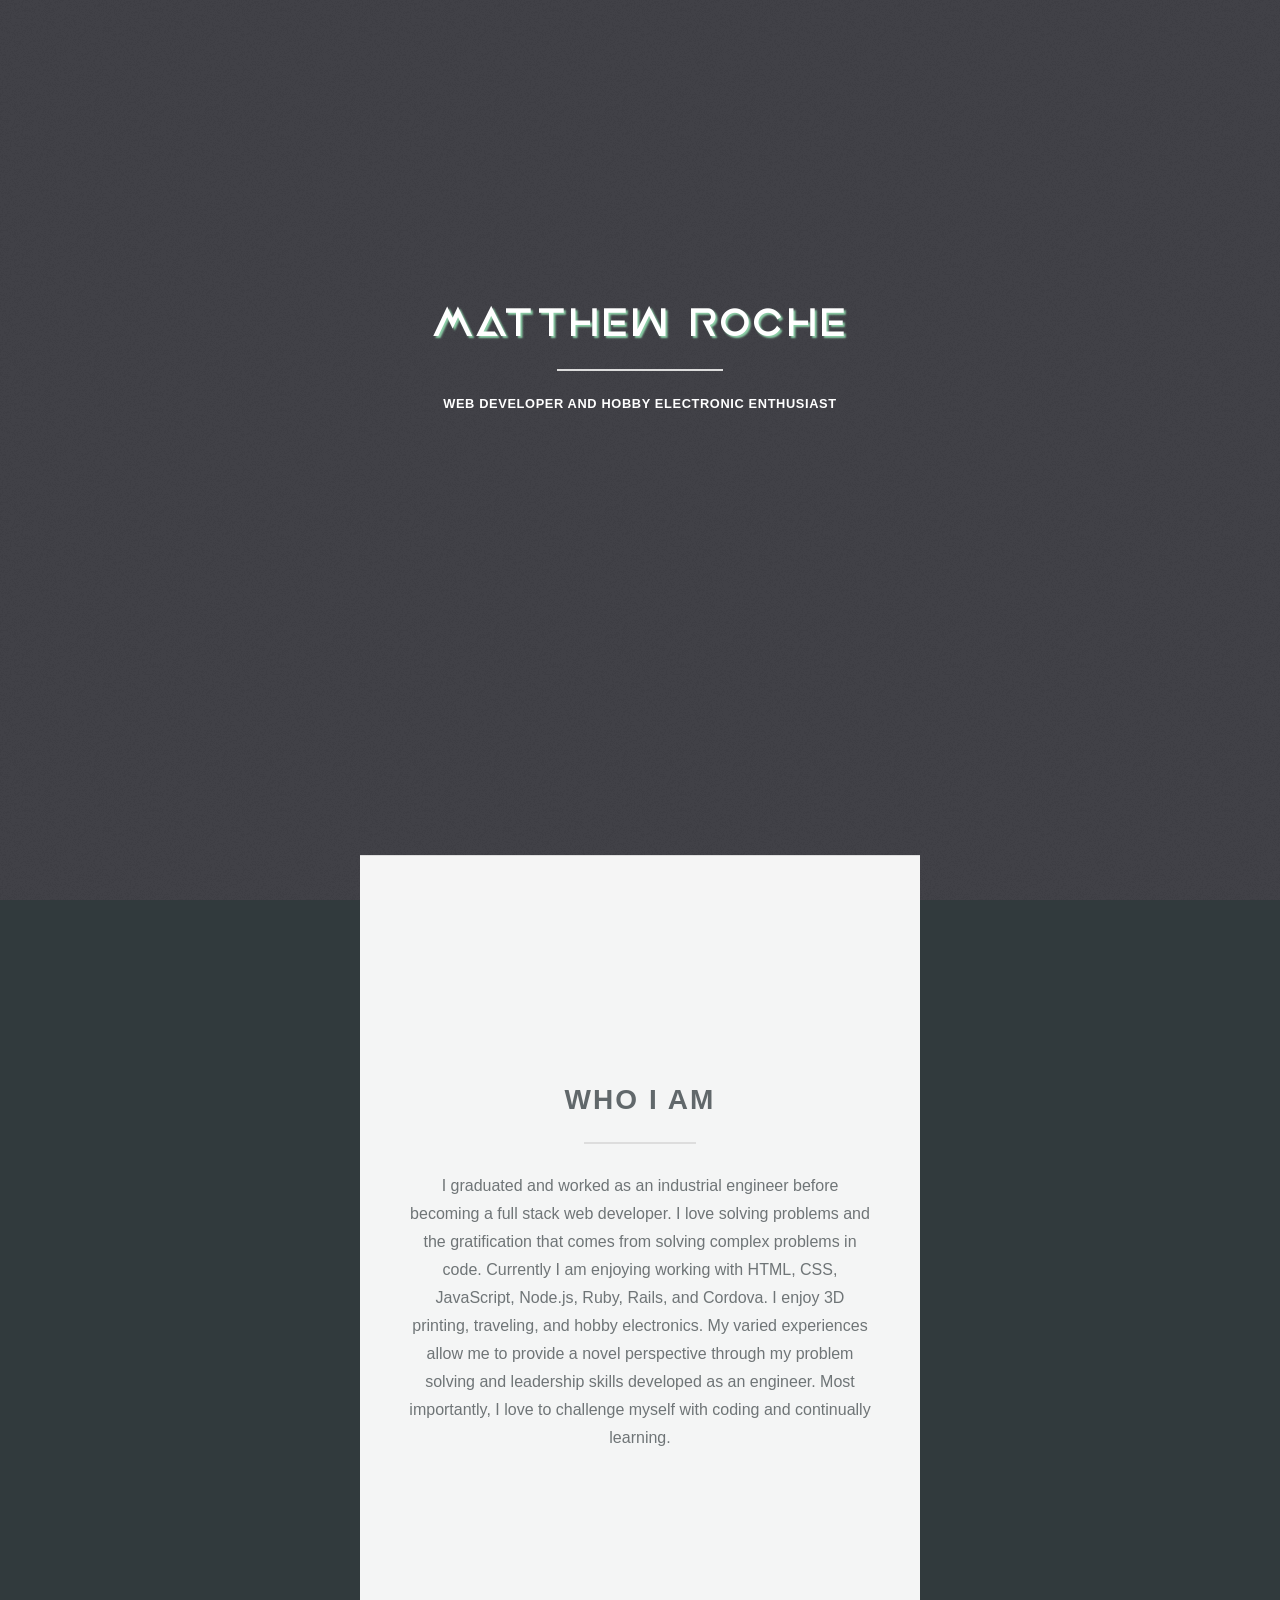
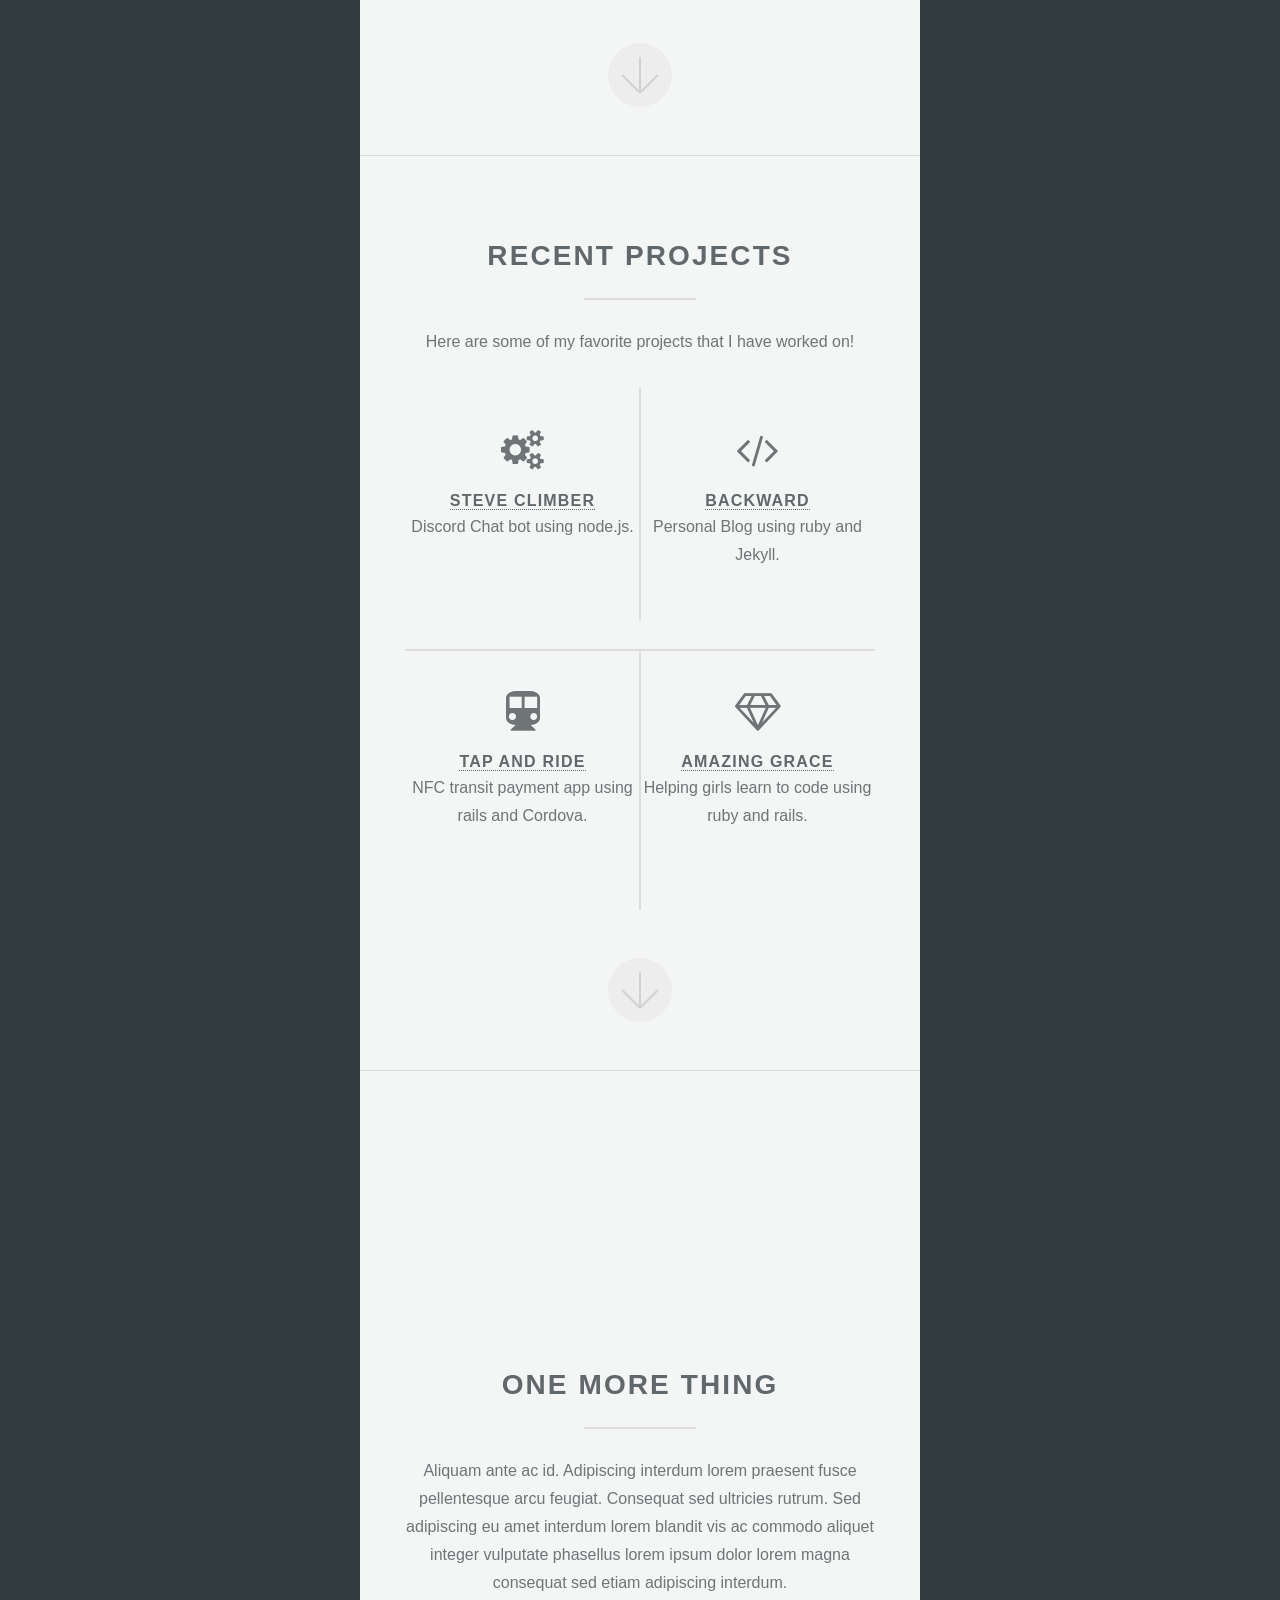
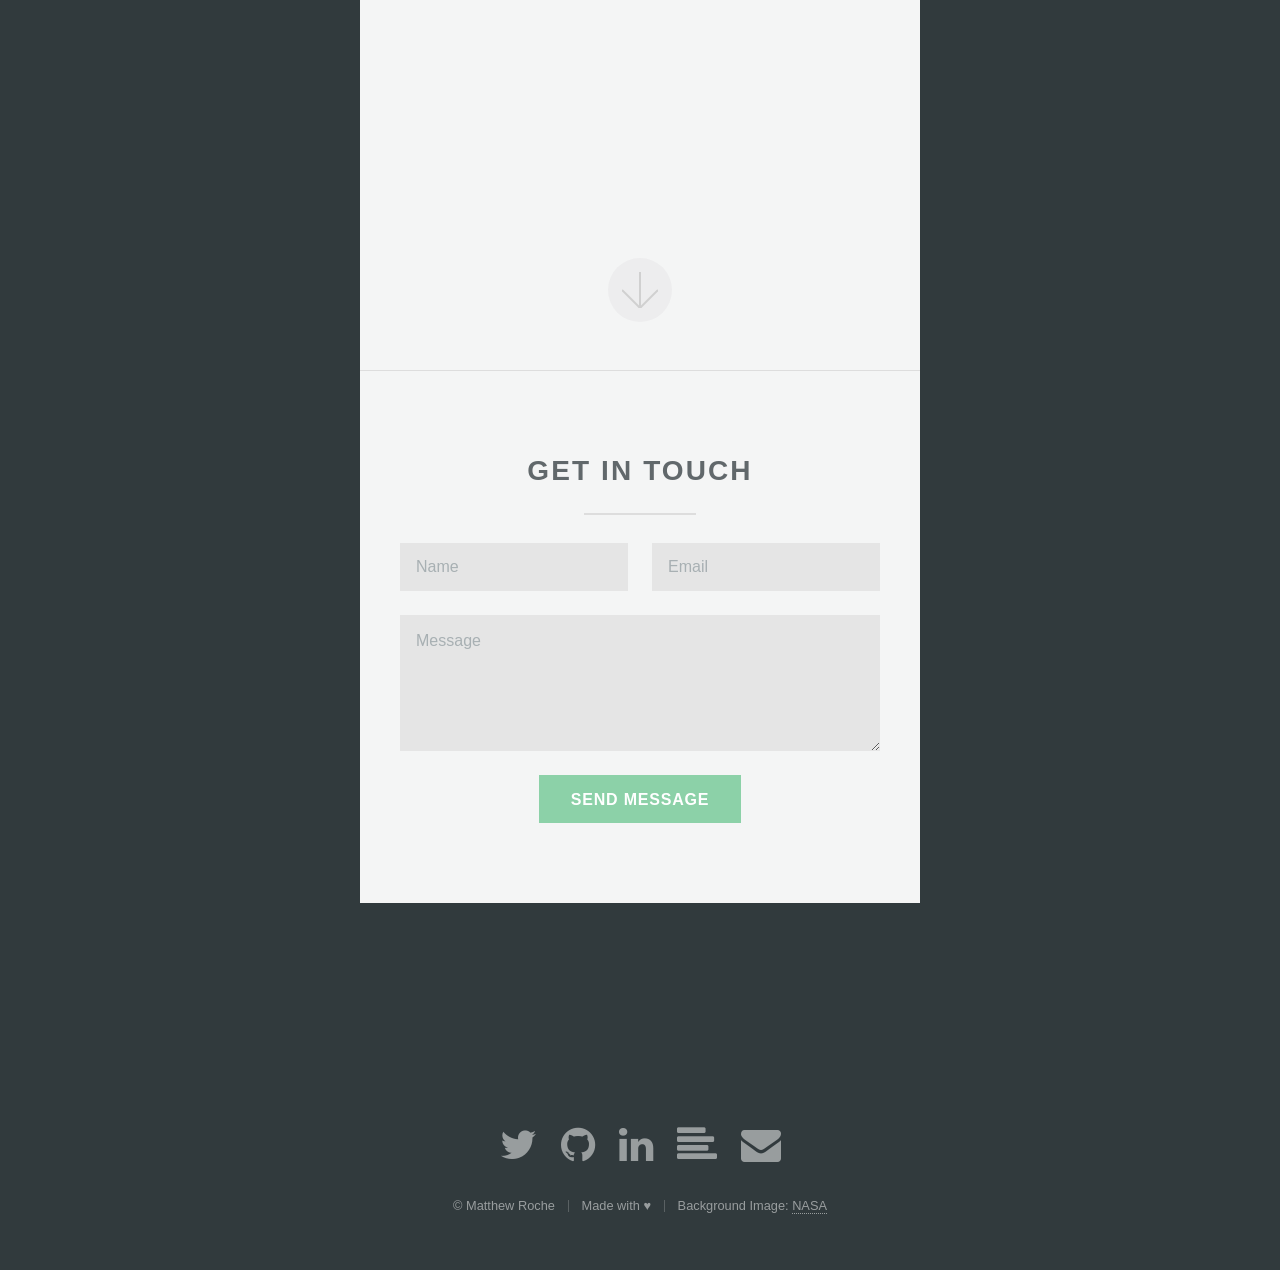
==== commit 1fb33f05: "." ====
--- a/public/index.html
+++ b/public/index.html
@@ -1,7 +1,7 @@
 <!doctype html><html class="no-js" lang=""><head><meta charset="utf-8"><link rel="icon" type="image/png"
  href="/favicon.png" /><meta name="description" content=""><meta name="viewport" content="width=device-width,initial-scale=1"><title>Matthew Roche</title><link rel="apple-touch-icon" href="apple-touch-icon.png"><!-- Place favicon.ico in the root directory --><link rel="stylesheet" href="styles/main.css">
   <script src="scripts/vendor/modernizr.js"></script>
-  /head><body><!-- Header --><section id="header"><header class="major"><div class="container"><!-- <img src="images/scribble2.png"/>
+</head><body><!-- Header --><section id="header"><header class="major"><div class="container"><!-- <img src="images/scribble2.png"/>
           <div class="inner"> --><h1>Matthew Roche</h1><p>Web developer and hobby electronic enthusiast</p><!-- </div> --></div></header><!-- <div class="container">
 					<ul class="actions">
 						<li><a href="#one" class="button special scrolly">Begin</a></li>
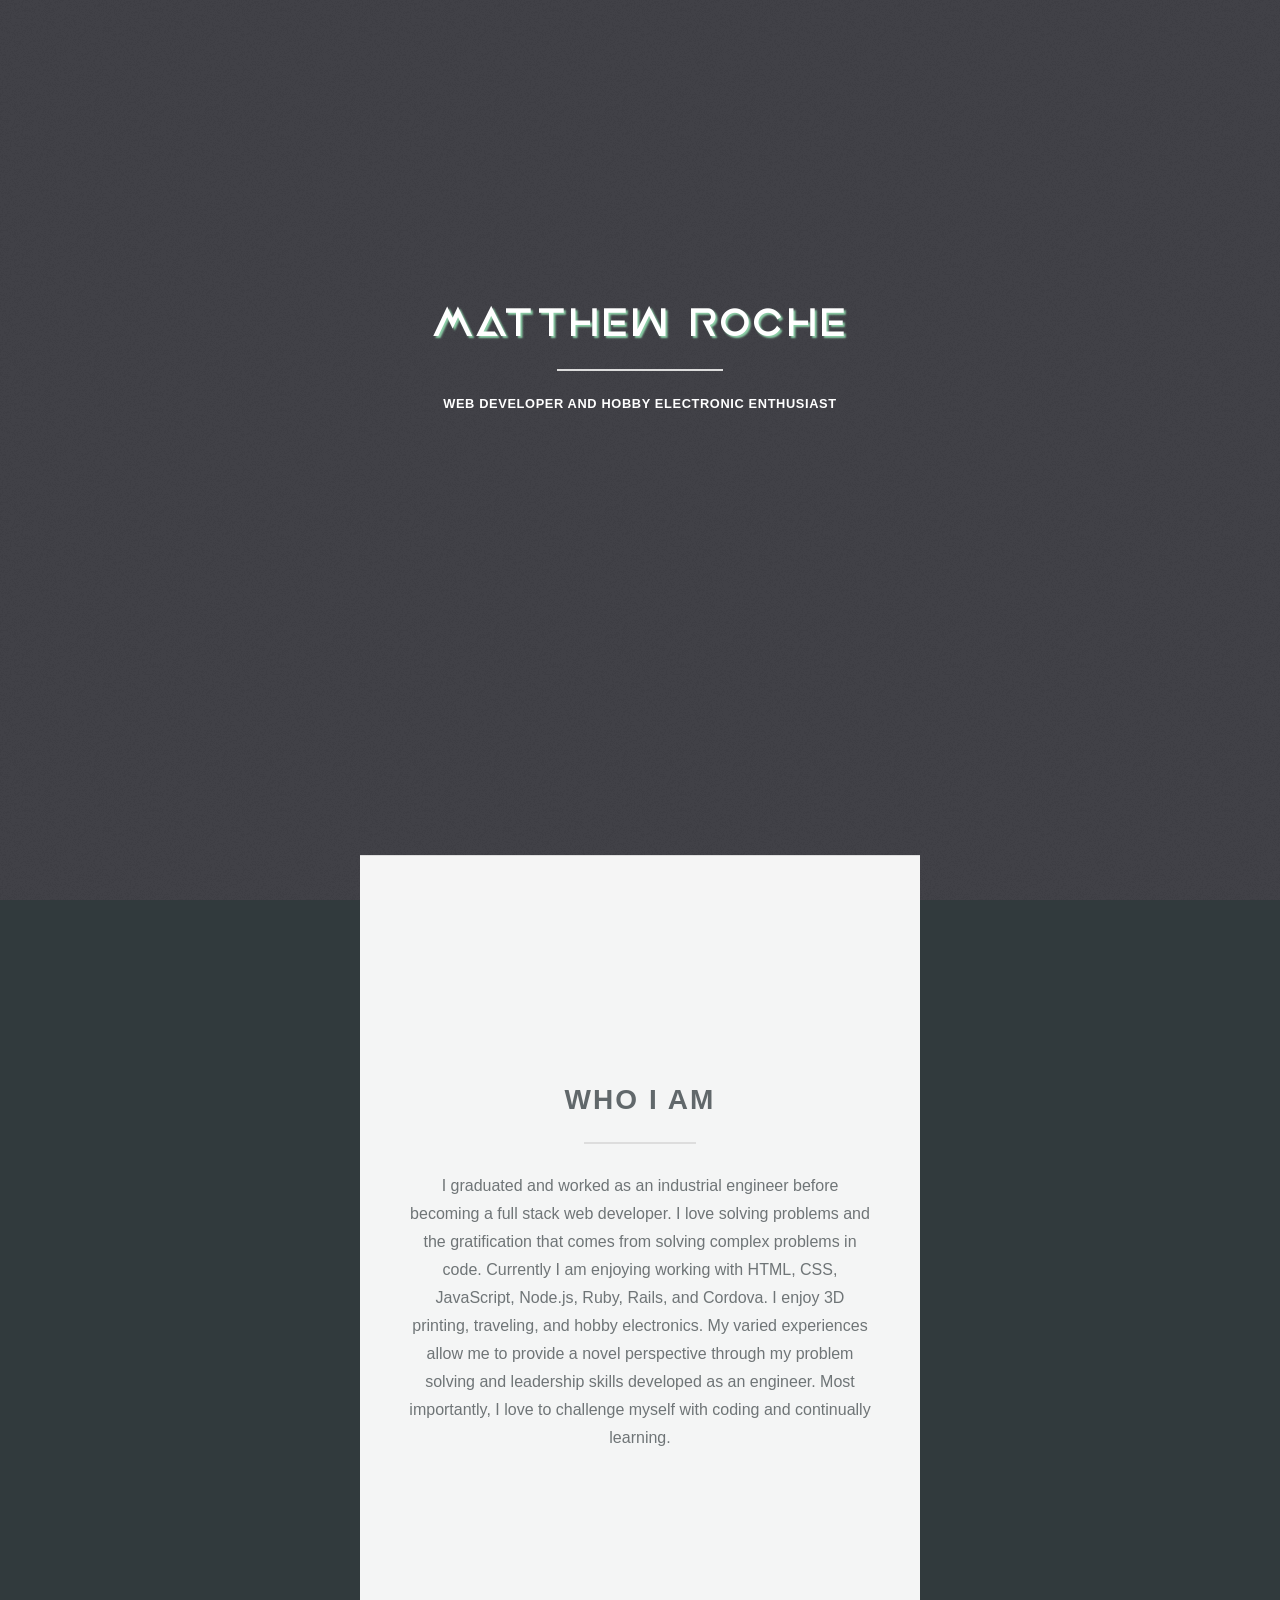
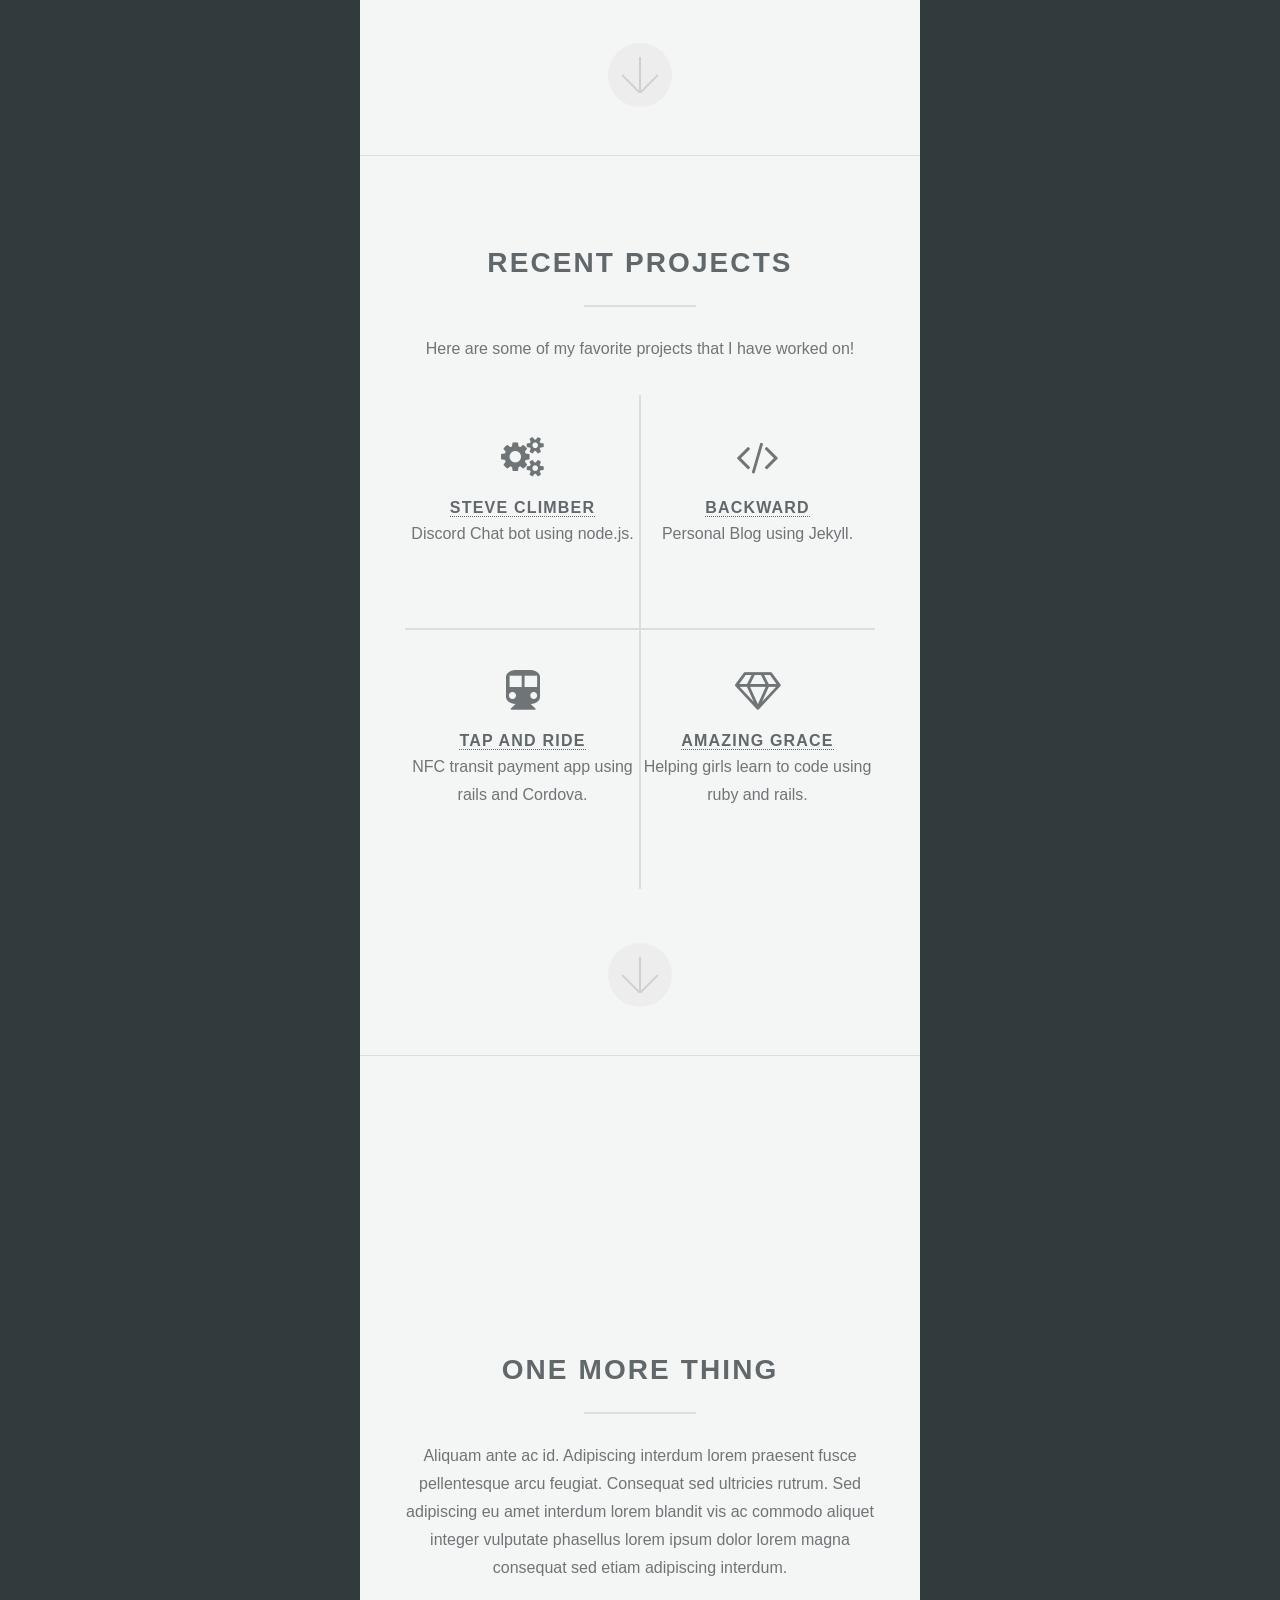
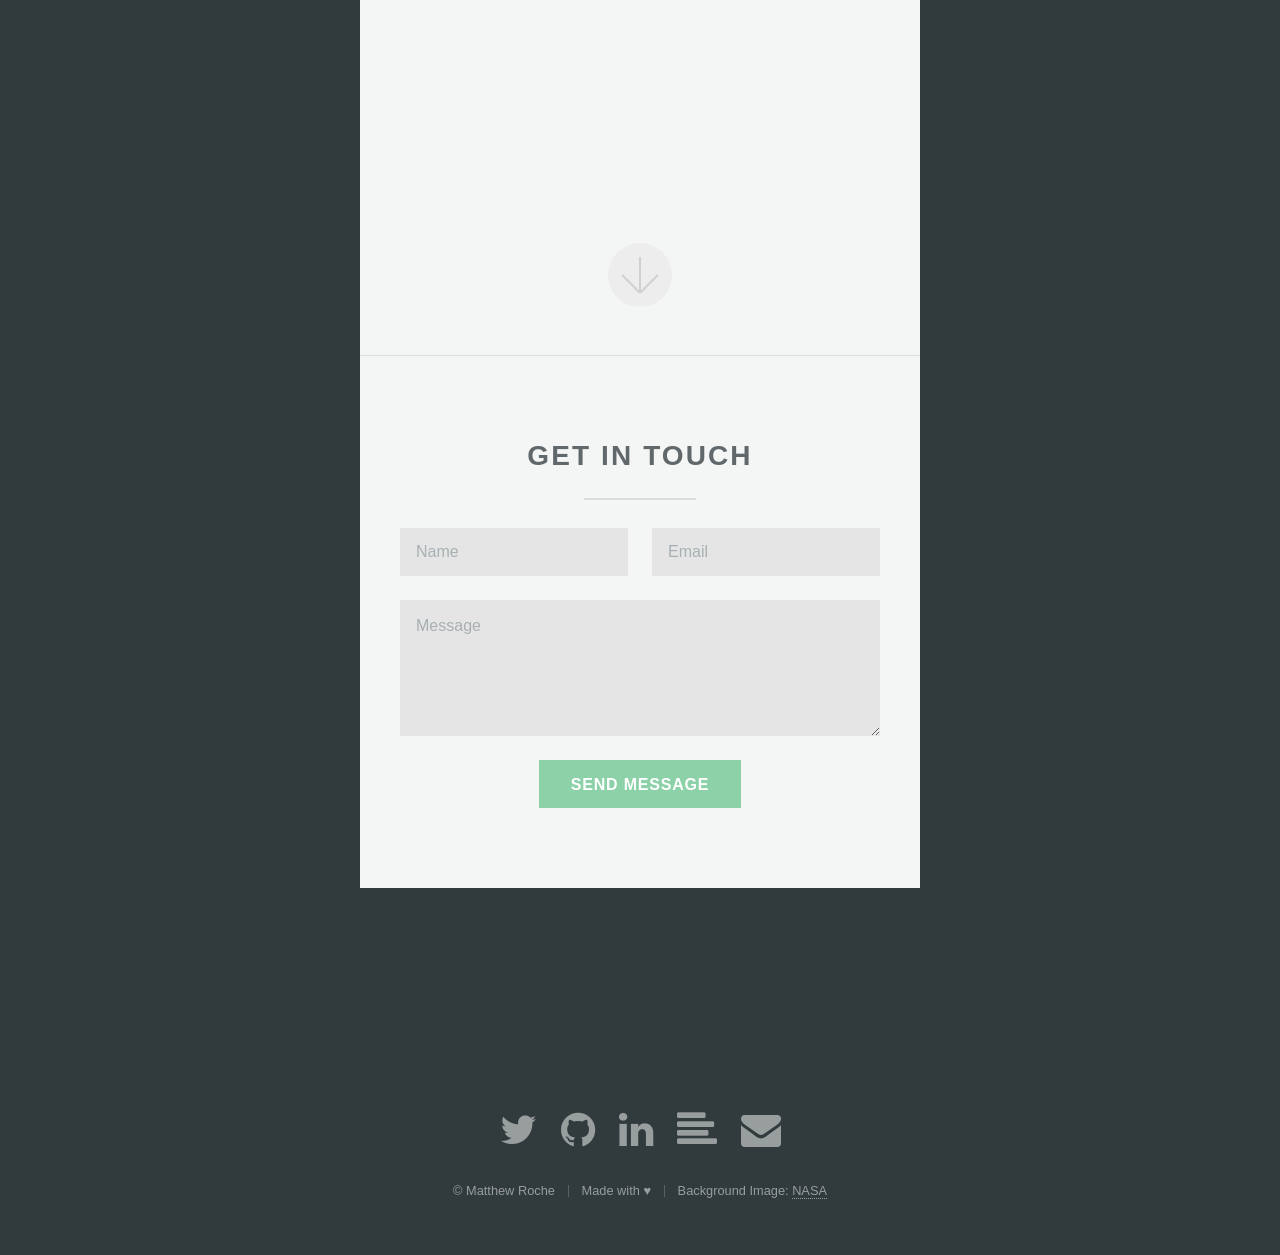
==== commit e018b022: "." ====
--- a/public/index.html
+++ b/public/index.html
@@ -6,7 +6,7 @@
 					<ul class="actions">
 						<li><a href="#one" class="button special scrolly">Begin</a></li>
 					</ul>
-				</div> --></section><!-- One --><section id="one" class="main special"><div class="container"><span class="image fit primary"></span><div class="content"><header class="major"><h2>Who I am</h2></header><p>I graduated and worked as an industrial engineer before becoming a full stack web developer. I love solving problems and the gratification that comes from solving complex problems in code. Currently I am enjoying working with HTML, CSS, JavaScript, Node.js, Ruby, Rails, and Cordova. I enjoy 3D printing, traveling, and hobby electronics. My varied experiences allow me to provide a novel perspective through my problem solving and leadership skills developed as an engineer. Most importantly, I love to challenge myself with coding and continually learning.</p></div><a href="#two" class="goto-next scrolly">Next</a></div></section><!-- Two --><section id="two" class="main special"><div class="container"><span class="image fit primary"></span><div class="content"><header class="major"><h2>Recent Projects</h2></header><p>Here are some of my favorite projects that I have worked on!</p><ul class="icons-grid"><li><span class="icon major fa-cogs"></span><h3><a href="https://github.com/drawkcab/SteveClimberBot">Steve Climber</a></h3><p>Discord Chat bot using node.js.</p></li><li><span class="icon major fa-code"></span><h3><a href="https://github.com/drawkcab/backward-blog">Backward</a></h3><p>Personal Blog using ruby and Jekyll.</p></li><li><span class="icon major fa-subway"></span><h3><a href="https://github.com/Madelene/Tap_and_Ride">Tap and Ride</a></h3><p>NFC transit payment app using rails and Cordova.</p></li><li><span class="icon major fa-diamond"></span><h3><a href="https://github.com/biancalpadilla/AmazingGrace">Amazing Grace</a></h3><p>Helping girls learn to code using ruby and rails.</p></li></ul><!-- <div class="github-card" data-github="drawkcab/SteveClimberBot" data-width="400" data-height="" data-theme="default"></div>
+				</div> --></section><!-- One --><section id="one" class="main special"><div class="container"><span class="image fit primary"></span><div class="content"><header class="major"><h2>Who I am</h2></header><p>I graduated and worked as an industrial engineer before becoming a full stack web developer. I love solving problems and the gratification that comes from solving complex problems in code. Currently I am enjoying working with HTML, CSS, JavaScript, Node.js, Ruby, Rails, and Cordova. I enjoy 3D printing, traveling, and hobby electronics. My varied experiences allow me to provide a novel perspective through my problem solving and leadership skills developed as an engineer. Most importantly, I love to challenge myself with coding and continually learning.</p></div><a href="#two" class="goto-next scrolly">Next</a></div></section><!-- Two --><section id="two" class="main special"><div class="container"><span class="image fit primary"></span><div class="content"><header class="major"><h2>Recent Projects</h2></header><p>Here are some of my favorite projects that I have worked on!</p><ul class="icons-grid"><li><span class="icon major fa-cogs"></span><h3><a href="https://github.com/drawkcab/SteveClimberBot">Steve Climber</a></h3><p>Discord Chat bot using node.js.</p></li><li><span class="icon major fa-code"></span><h3><a href="https://github.com/drawkcab/backward-blog">Backward</a></h3><p>Personal Blog using Jekyll.</p></li><li><span class="icon major fa-subway"></span><h3><a href="https://github.com/Madelene/Tap_and_Ride">Tap and Ride</a></h3><p>NFC transit payment app using rails and Cordova.</p></li><li><span class="icon major fa-diamond"></span><h3><a href="https://github.com/biancalpadilla/AmazingGrace">Amazing Grace</a></h3><p>Helping girls learn to code using ruby and rails.</p></li></ul><!-- <div class="github-card" data-github="drawkcab/SteveClimberBot" data-width="400" data-height="" data-theme="default"></div>
             <script src="//cdn.jsdelivr.net/github-cards/latest/widget.js"></script>
 
             <div class="github-card" data-github="Madelene/Tap_and_Ride" data-width="400" data-height="" data-theme="default"></div>
--- a/public/styles/main.css
+++ b/public/styles/main.css
@@ -1,2 +1,2 @@
 
- @font-face{font-family:FontAwesome;src:url(../fonts/fontawesome-webfont.eot?v=4.6.3);src:url(../fonts/fontawesome-webfont.eot?#iefix&v=4.6.3) format('embedded-opentype'),url(../fonts/fontawesome-webfont.woff2?v=4.6.3) format('woff2'),url(../fonts/fontawesome-webfont.woff?v=4.6.3) format('woff'),url(../fonts/fontawesome-webfont.ttf?v=4.6.3) format('truetype'),url(../fonts/fontawesome-webfont.svg?v=4.6.3#fontawesomeregular) format('svg');font-weight:400;font-style:normal}.fa{display:inline-block;font:normal normal normal 14px/1 FontAwesome;font-size:inherit;text-rendering:auto;-webkit-font-smoothing:antialiased;-moz-osx-font-smoothing:grayscale}.fa-lg{font-size:1.33333333em;line-height:.75em;vertical-align:-15%}.fa-2x{font-size:2em}.fa-3x{font-size:3em}.fa-4x{font-size:4em}.fa-5x{font-size:5em}.fa-fw{width:1.28571429em;text-align:center}.fa-ul{padding-left:0;margin-left:2.14285714em;list-style-type:none}.fa-ul>li{position:relative}.fa-li{position:absolute;left:-2.14285714em;width:2.14285714em;top:.14285714em;text-align:center}.fa-li.fa-lg{left:-1.85714286em}.fa-border{padding:.2em .25em .15em;border:.08em solid #eee;border-radius:.1em}.fa-pull-left{float:left}.fa-pull-right{float:right}.fa.fa-pull-left{margin-right:.3em}.fa.fa-pull-right{margin-left:.3em}.pull-right{float:right}.pull-left{float:left}.fa.pull-left{margin-right:.3em}.fa.pull-right{margin-left:.3em}.fa-spin{-webkit-animation:fa-spin 2s infinite linear;animation:fa-spin 2s infinite linear}.fa-pulse{-webkit-animation:fa-spin 1s infinite steps(8);animation:fa-spin 1s infinite steps(8)}@-webkit-keyframes fa-spin{0%{-webkit-transform:rotate(0deg);transform:rotate(0deg)}to{-webkit-transform:rotate(359deg);transform:rotate(359deg)}}@keyframes fa-spin{0%{-webkit-transform:rotate(0deg);transform:rotate(0deg)}to{-webkit-transform:rotate(359deg);transform:rotate(359deg)}}.fa-rotate-90{-ms-filter:"progid:DXImageTransform.Microsoft.BasicImage(rotation=1)";-webkit-transform:rotate(90deg);-ms-transform:rotate(90deg);transform:rotate(90deg)}.fa-rotate-180{-ms-filter:"progid:DXImageTransform.Microsoft.BasicImage(rotation=2)";-webkit-transform:rotate(180deg);-ms-transform:rotate(180deg);transform:rotate(180deg)}.fa-rotate-270{-ms-filter:"progid:DXImageTransform.Microsoft.BasicImage(rotation=3)";-webkit-transform:rotate(270deg);-ms-transform:rotate(270deg);transform:rotate(270deg)}.fa-flip-horizontal{-ms-filter:"progid:DXImageTransform.Microsoft.BasicImage(rotation=0, mirror=1)";-webkit-transform:scaleX(-1);-ms-transform:scaleX(-1);transform:scaleX(-1)}.fa-flip-vertical{-ms-filter:"progid:DXImageTransform.Microsoft.BasicImage(rotation=2, mirror=1)";-webkit-transform:scaleY(-1);-ms-transform:scaleY(-1);transform:scaleY(-1)}:root .fa-flip-horizontal,:root .fa-flip-vertical,:root .fa-rotate-90,:root .fa-rotate-180,:root .fa-rotate-270{filter:none}.fa-stack{position:relative;display:inline-block;width:2em;height:2em;line-height:2em;vertical-align:middle}.fa-stack-1x,.fa-stack-2x{position:absolute;left:0;width:100%;text-align:center}.fa-stack-1x{line-height:inherit}.fa-stack-2x{font-size:2em}.fa-inverse{color:#fff}.fa-glass:before{content:"\f000"}.fa-music:before{content:"\f001"}.fa-search:before{content:"\f002"}.fa-envelope-o:before{content:"\f003"}.fa-heart:before{content:"\f004"}.fa-star:before{content:"\f005"}.fa-star-o:before{content:"\f006"}.fa-user:before{content:"\f007"}.fa-film:before{content:"\f008"}.fa-th-large:before{content:"\f009"}.fa-th:before{content:"\f00a"}.fa-th-list:before{content:"\f00b"}.fa-check:before{content:"\f00c"}.fa-close:before,.fa-remove:before,.fa-times:before{content:"\f00d"}.fa-search-plus:before{content:"\f00e"}.fa-search-minus:before{content:"\f010"}.fa-power-off:before{content:"\f011"}.fa-signal:before{content:"\f012"}.fa-cog:before,.fa-gear:before{content:"\f013"}.fa-trash-o:before{content:"\f014"}.fa-home:before{content:"\f015"}.fa-file-o:before{content:"\f016"}.fa-clock-o:before{content:"\f017"}.fa-road:before{content:"\f018"}.fa-download:before{content:"\f019"}.fa-arrow-circle-o-down:before{content:"\f01a"}.fa-arrow-circle-o-up:before{content:"\f01b"}.fa-inbox:before{content:"\f01c"}.fa-play-circle-o:before{content:"\f01d"}.fa-repeat:before,.fa-rotate-right:before{content:"\f01e"}.fa-refresh:before{content:"\f021"}.fa-list-alt:before{content:"\f022"}.fa-lock:before{content:"\f023"}.fa-flag:before{content:"\f024"}.fa-headphones:before{content:"\f025"}.fa-volume-off:before{content:"\f026"}.fa-volume-down:before{content:"\f027"}.fa-volume-up:before{content:"\f028"}.fa-qrcode:before{content:"\f029"}.fa-barcode:before{content:"\f02a"}.fa-tag:before{content:"\f02b"}.fa-tags:before{content:"\f02c"}.fa-book:before{content:"\f02d"}.fa-bookmark:before{content:"\f02e"}.fa-print:before{content:"\f02f"}.fa-camera:before{content:"\f030"}.fa-font:before{content:"\f031"}.fa-bold:before{content:"\f032"}.fa-italic:before{content:"\f033"}.fa-text-height:before{content:"\f034"}.fa-text-width:before{content:"\f035"}.fa-align-left:before{content:"\f036"}.fa-align-center:before{content:"\f037"}.fa-align-right:before{content:"\f038"}.fa-align-justify:before{content:"\f039"}.fa-list:before{content:"\f03a"}.fa-dedent:before,.fa-outdent:before{content:"\f03b"}.fa-indent:before{content:"\f03c"}.fa-video-camera:before{content:"\f03d"}.fa-image:before,.fa-photo:before,.fa-picture-o:before{content:"\f03e"}.fa-pencil:before{content:"\f040"}.fa-map-marker:before{content:"\f041"}.fa-adjust:before{content:"\f042"}.fa-tint:before{content:"\f043"}.fa-edit:before,.fa-pencil-square-o:before{content:"\f044"}.fa-share-square-o:before{content:"\f045"}.fa-check-square-o:before{content:"\f046"}.fa-arrows:before{content:"\f047"}.fa-step-backward:before{content:"\f048"}.fa-fast-backward:before{content:"\f049"}.fa-backward:before{content:"\f04a"}.fa-play:before{content:"\f04b"}.fa-pause:before{content:"\f04c"}.fa-stop:before{content:"\f04d"}.fa-forward:before{content:"\f04e"}.fa-fast-forward:before{content:"\f050"}.fa-step-forward:before{content:"\f051"}.fa-eject:before{content:"\f052"}.fa-chevron-left:before{content:"\f053"}.fa-chevron-right:before{content:"\f054"}.fa-plus-circle:before{content:"\f055"}.fa-minus-circle:before{content:"\f056"}.fa-times-circle:before{content:"\f057"}.fa-check-circle:before{content:"\f058"}.fa-question-circle:before{content:"\f059"}.fa-info-circle:before{content:"\f05a"}.fa-crosshairs:before{content:"\f05b"}.fa-times-circle-o:before{content:"\f05c"}.fa-check-circle-o:before{content:"\f05d"}.fa-ban:before{content:"\f05e"}.fa-arrow-left:before{content:"\f060"}.fa-arrow-right:before{content:"\f061"}.fa-arrow-up:before{content:"\f062"}.fa-arrow-down:before{content:"\f063"}.fa-mail-forward:before,.fa-share:before{content:"\f064"}.fa-expand:before{content:"\f065"}.fa-compress:before{content:"\f066"}.fa-plus:before{content:"\f067"}.fa-minus:before{content:"\f068"}.fa-asterisk:before{content:"\f069"}.fa-exclamation-circle:before{content:"\f06a"}.fa-gift:before{content:"\f06b"}.fa-leaf:before{content:"\f06c"}.fa-fire:before{content:"\f06d"}.fa-eye:before{content:"\f06e"}.fa-eye-slash:before{content:"\f070"}.fa-exclamation-triangle:before,.fa-warning:before{content:"\f071"}.fa-plane:before{content:"\f072"}.fa-calendar:before{content:"\f073"}.fa-random:before{content:"\f074"}.fa-comment:before{content:"\f075"}.fa-magnet:before{content:"\f076"}.fa-chevron-up:before{content:"\f077"}.fa-chevron-down:before{content:"\f078"}.fa-retweet:before{content:"\f079"}.fa-shopping-cart:before{content:"\f07a"}.fa-folder:before{content:"\f07b"}.fa-folder-open:before{content:"\f07c"}.fa-arrows-v:before{content:"\f07d"}.fa-arrows-h:before{content:"\f07e"}.fa-bar-chart-o:before,.fa-bar-chart:before{content:"\f080"}.fa-twitter-square:before{content:"\f081"}.fa-facebook-square:before{content:"\f082"}.fa-camera-retro:before{content:"\f083"}.fa-key:before{content:"\f084"}.fa-cogs:before,.fa-gears:before{content:"\f085"}.fa-comments:before{content:"\f086"}.fa-thumbs-o-up:before{content:"\f087"}.fa-thumbs-o-down:before{content:"\f088"}.fa-star-half:before{content:"\f089"}.fa-heart-o:before{content:"\f08a"}.fa-sign-out:before{content:"\f08b"}.fa-linkedin-square:before{content:"\f08c"}.fa-thumb-tack:before{content:"\f08d"}.fa-external-link:before{content:"\f08e"}.fa-sign-in:before{content:"\f090"}.fa-trophy:before{content:"\f091"}.fa-github-square:before{content:"\f092"}.fa-upload:before{content:"\f093"}.fa-lemon-o:before{content:"\f094"}.fa-phone:before{content:"\f095"}.fa-square-o:before{content:"\f096"}.fa-bookmark-o:before{content:"\f097"}.fa-phone-square:before{content:"\f098"}.fa-twitter:before{content:"\f099"}.fa-facebook-f:before,.fa-facebook:before{content:"\f09a"}.fa-github:before{content:"\f09b"}.fa-unlock:before{content:"\f09c"}.fa-credit-card:before{content:"\f09d"}.fa-feed:before,.fa-rss:before{content:"\f09e"}.fa-hdd-o:before{content:"\f0a0"}.fa-bullhorn:before{content:"\f0a1"}.fa-bell:before{content:"\f0f3"}.fa-certificate:before{content:"\f0a3"}.fa-hand-o-right:before{content:"\f0a4"}.fa-hand-o-left:before{content:"\f0a5"}.fa-hand-o-up:before{content:"\f0a6"}.fa-hand-o-down:before{content:"\f0a7"}.fa-arrow-circle-left:before{content:"\f0a8"}.fa-arrow-circle-right:before{content:"\f0a9"}.fa-arrow-circle-up:before{content:"\f0aa"}.fa-arrow-circle-down:before{content:"\f0ab"}.fa-globe:before{content:"\f0ac"}.fa-wrench:before{content:"\f0ad"}.fa-tasks:before{content:"\f0ae"}.fa-filter:before{content:"\f0b0"}.fa-briefcase:before{content:"\f0b1"}.fa-arrows-alt:before{content:"\f0b2"}.fa-group:before,.fa-users:before{content:"\f0c0"}.fa-chain:before,.fa-link:before{content:"\f0c1"}.fa-cloud:before{content:"\f0c2"}.fa-flask:before{content:"\f0c3"}.fa-cut:before,.fa-scissors:before{content:"\f0c4"}.fa-copy:before,.fa-files-o:before{content:"\f0c5"}.fa-paperclip:before{content:"\f0c6"}.fa-floppy-o:before,.fa-save:before{content:"\f0c7"}.fa-square:before{content:"\f0c8"}.fa-bars:before,.fa-navicon:before,.fa-reorder:before{content:"\f0c9"}.fa-list-ul:before{content:"\f0ca"}.fa-list-ol:before{content:"\f0cb"}.fa-strikethrough:before{content:"\f0cc"}.fa-underline:before{content:"\f0cd"}.fa-table:before{content:"\f0ce"}.fa-magic:before{content:"\f0d0"}.fa-truck:before{content:"\f0d1"}.fa-pinterest:before{content:"\f0d2"}.fa-pinterest-square:before{content:"\f0d3"}.fa-google-plus-square:before{content:"\f0d4"}.fa-google-plus:before{content:"\f0d5"}.fa-money:before{content:"\f0d6"}.fa-caret-down:before{content:"\f0d7"}.fa-caret-up:before{content:"\f0d8"}.fa-caret-left:before{content:"\f0d9"}.fa-caret-right:before{content:"\f0da"}.fa-columns:before{content:"\f0db"}.fa-sort:before,.fa-unsorted:before{content:"\f0dc"}.fa-sort-desc:before,.fa-sort-down:before{content:"\f0dd"}.fa-sort-asc:before,.fa-sort-up:before{content:"\f0de"}.fa-envelope:before{content:"\f0e0"}.fa-linkedin:before{content:"\f0e1"}.fa-rotate-left:before,.fa-undo:before{content:"\f0e2"}.fa-gavel:before,.fa-legal:before{content:"\f0e3"}.fa-dashboard:before,.fa-tachometer:before{content:"\f0e4"}.fa-comment-o:before{content:"\f0e5"}.fa-comments-o:before{content:"\f0e6"}.fa-bolt:before,.fa-flash:before{content:"\f0e7"}.fa-sitemap:before{content:"\f0e8"}.fa-umbrella:before{content:"\f0e9"}.fa-clipboard:before,.fa-paste:before{content:"\f0ea"}.fa-lightbulb-o:before{content:"\f0eb"}.fa-exchange:before{content:"\f0ec"}.fa-cloud-download:before{content:"\f0ed"}.fa-cloud-upload:before{content:"\f0ee"}.fa-user-md:before{content:"\f0f0"}.fa-stethoscope:before{content:"\f0f1"}.fa-suitcase:before{content:"\f0f2"}.fa-bell-o:before{content:"\f0a2"}.fa-coffee:before{content:"\f0f4"}.fa-cutlery:before{content:"\f0f5"}.fa-file-text-o:before{content:"\f0f6"}.fa-building-o:before{content:"\f0f7"}.fa-hospital-o:before{content:"\f0f8"}.fa-ambulance:before{content:"\f0f9"}.fa-medkit:before{content:"\f0fa"}.fa-fighter-jet:before{content:"\f0fb"}.fa-beer:before{content:"\f0fc"}.fa-h-square:before{content:"\f0fd"}.fa-plus-square:before{content:"\f0fe"}.fa-angle-double-left:before{content:"\f100"}.fa-angle-double-right:before{content:"\f101"}.fa-angle-double-up:before{content:"\f102"}.fa-angle-double-down:before{content:"\f103"}.fa-angle-left:before{content:"\f104"}.fa-angle-right:before{content:"\f105"}.fa-angle-up:before{content:"\f106"}.fa-angle-down:before{content:"\f107"}.fa-desktop:before{content:"\f108"}.fa-laptop:before{content:"\f109"}.fa-tablet:before{content:"\f10a"}.fa-mobile-phone:before,.fa-mobile:before{content:"\f10b"}.fa-circle-o:before{content:"\f10c"}.fa-quote-left:before{content:"\f10d"}.fa-quote-right:before{content:"\f10e"}.fa-spinner:before{content:"\f110"}.fa-circle:before{content:"\f111"}.fa-mail-reply:before,.fa-reply:before{content:"\f112"}.fa-github-alt:before{content:"\f113"}.fa-folder-o:before{content:"\f114"}.fa-folder-open-o:before{content:"\f115"}.fa-smile-o:before{content:"\f118"}.fa-frown-o:before{content:"\f119"}.fa-meh-o:before{content:"\f11a"}.fa-gamepad:before{content:"\f11b"}.fa-keyboard-o:before{content:"\f11c"}.fa-flag-o:before{content:"\f11d"}.fa-flag-checkered:before{content:"\f11e"}.fa-terminal:before{content:"\f120"}.fa-code:before{content:"\f121"}.fa-mail-reply-all:before,.fa-reply-all:before{content:"\f122"}.fa-star-half-empty:before,.fa-star-half-full:before,.fa-star-half-o:before{content:"\f123"}.fa-location-arrow:before{content:"\f124"}.fa-crop:before{content:"\f125"}.fa-code-fork:before{content:"\f126"}.fa-chain-broken:before,.fa-unlink:before{content:"\f127"}.fa-question:before{content:"\f128"}.fa-info:before{content:"\f129"}.fa-exclamation:before{content:"\f12a"}.fa-superscript:before{content:"\f12b"}.fa-subscript:before{content:"\f12c"}.fa-eraser:before{content:"\f12d"}.fa-puzzle-piece:before{content:"\f12e"}.fa-microphone:before{content:"\f130"}.fa-microphone-slash:before{content:"\f131"}.fa-shield:before{content:"\f132"}.fa-calendar-o:before{content:"\f133"}.fa-fire-extinguisher:before{content:"\f134"}.fa-rocket:before{content:"\f135"}.fa-maxcdn:before{content:"\f136"}.fa-chevron-circle-left:before{content:"\f137"}.fa-chevron-circle-right:before{content:"\f138"}.fa-chevron-circle-up:before{content:"\f139"}.fa-chevron-circle-down:before{content:"\f13a"}.fa-html5:before{content:"\f13b"}.fa-css3:before{content:"\f13c"}.fa-anchor:before{content:"\f13d"}.fa-unlock-alt:before{content:"\f13e"}.fa-bullseye:before{content:"\f140"}.fa-ellipsis-h:before{content:"\f141"}.fa-ellipsis-v:before{content:"\f142"}.fa-rss-square:before{content:"\f143"}.fa-play-circle:before{content:"\f144"}.fa-ticket:before{content:"\f145"}.fa-minus-square:before{content:"\f146"}.fa-minus-square-o:before{content:"\f147"}.fa-level-up:before{content:"\f148"}.fa-level-down:before{content:"\f149"}.fa-check-square:before{content:"\f14a"}.fa-pencil-square:before{content:"\f14b"}.fa-external-link-square:before{content:"\f14c"}.fa-share-square:before{content:"\f14d"}.fa-compass:before{content:"\f14e"}.fa-caret-square-o-down:before,.fa-toggle-down:before{content:"\f150"}.fa-caret-square-o-up:before,.fa-toggle-up:before{content:"\f151"}.fa-caret-square-o-right:before,.fa-toggle-right:before{content:"\f152"}.fa-eur:before,.fa-euro:before{content:"\f153"}.fa-gbp:before{content:"\f154"}.fa-dollar:before,.fa-usd:before{content:"\f155"}.fa-inr:before,.fa-rupee:before{content:"\f156"}.fa-cny:before,.fa-jpy:before,.fa-rmb:before,.fa-yen:before{content:"\f157"}.fa-rouble:before,.fa-rub:before,.fa-ruble:before{content:"\f158"}.fa-krw:before,.fa-won:before{content:"\f159"}.fa-bitcoin:before,.fa-btc:before{content:"\f15a"}.fa-file:before{content:"\f15b"}.fa-file-text:before{content:"\f15c"}.fa-sort-alpha-asc:before{content:"\f15d"}.fa-sort-alpha-desc:before{content:"\f15e"}.fa-sort-amount-asc:before{content:"\f160"}.fa-sort-amount-desc:before{content:"\f161"}.fa-sort-numeric-asc:before{content:"\f162"}.fa-sort-numeric-desc:before{content:"\f163"}.fa-thumbs-up:before{content:"\f164"}.fa-thumbs-down:before{content:"\f165"}.fa-youtube-square:before{content:"\f166"}.fa-youtube:before{content:"\f167"}.fa-xing:before{content:"\f168"}.fa-xing-square:before{content:"\f169"}.fa-youtube-play:before{content:"\f16a"}.fa-dropbox:before{content:"\f16b"}.fa-stack-overflow:before{content:"\f16c"}.fa-instagram:before{content:"\f16d"}.fa-flickr:before{content:"\f16e"}.fa-adn:before{content:"\f170"}.fa-bitbucket:before{content:"\f171"}.fa-bitbucket-square:before{content:"\f172"}.fa-tumblr:before{content:"\f173"}.fa-tumblr-square:before{content:"\f174"}.fa-long-arrow-down:before{content:"\f175"}.fa-long-arrow-up:before{content:"\f176"}.fa-long-arrow-left:before{content:"\f177"}.fa-long-arrow-right:before{content:"\f178"}.fa-apple:before{content:"\f179"}.fa-windows:before{content:"\f17a"}.fa-android:before{content:"\f17b"}.fa-linux:before{content:"\f17c"}.fa-dribbble:before{content:"\f17d"}.fa-skype:before{content:"\f17e"}.fa-foursquare:before{content:"\f180"}.fa-trello:before{content:"\f181"}.fa-female:before{content:"\f182"}.fa-male:before{content:"\f183"}.fa-gittip:before,.fa-gratipay:before{content:"\f184"}.fa-sun-o:before{content:"\f185"}.fa-moon-o:before{content:"\f186"}.fa-archive:before{content:"\f187"}.fa-bug:before{content:"\f188"}.fa-vk:before{content:"\f189"}.fa-weibo:before{content:"\f18a"}.fa-renren:before{content:"\f18b"}.fa-pagelines:before{content:"\f18c"}.fa-stack-exchange:before{content:"\f18d"}.fa-arrow-circle-o-right:before{content:"\f18e"}.fa-arrow-circle-o-left:before{content:"\f190"}.fa-caret-square-o-left:before,.fa-toggle-left:before{content:"\f191"}.fa-dot-circle-o:before{content:"\f192"}.fa-wheelchair:before{content:"\f193"}.fa-vimeo-square:before{content:"\f194"}.fa-try:before,.fa-turkish-lira:before{content:"\f195"}.fa-plus-square-o:before{content:"\f196"}.fa-space-shuttle:before{content:"\f197"}.fa-slack:before{content:"\f198"}.fa-envelope-square:before{content:"\f199"}.fa-wordpress:before{content:"\f19a"}.fa-openid:before{content:"\f19b"}.fa-bank:before,.fa-institution:before,.fa-university:before{content:"\f19c"}.fa-graduation-cap:before,.fa-mortar-board:before{content:"\f19d"}.fa-yahoo:before{content:"\f19e"}.fa-google:before{content:"\f1a0"}.fa-reddit:before{content:"\f1a1"}.fa-reddit-square:before{content:"\f1a2"}.fa-stumbleupon-circle:before{content:"\f1a3"}.fa-stumbleupon:before{content:"\f1a4"}.fa-delicious:before{content:"\f1a5"}.fa-digg:before{content:"\f1a6"}.fa-pied-piper-pp:before{content:"\f1a7"}.fa-pied-piper-alt:before{content:"\f1a8"}.fa-drupal:before{content:"\f1a9"}.fa-joomla:before{content:"\f1aa"}.fa-language:before{content:"\f1ab"}.fa-fax:before{content:"\f1ac"}.fa-building:before{content:"\f1ad"}.fa-child:before{content:"\f1ae"}.fa-paw:before{content:"\f1b0"}.fa-spoon:before{content:"\f1b1"}.fa-cube:before{content:"\f1b2"}.fa-cubes:before{content:"\f1b3"}.fa-behance:before{content:"\f1b4"}.fa-behance-square:before{content:"\f1b5"}.fa-steam:before{content:"\f1b6"}.fa-steam-square:before{content:"\f1b7"}.fa-recycle:before{content:"\f1b8"}.fa-automobile:before,.fa-car:before{content:"\f1b9"}.fa-cab:before,.fa-taxi:before{content:"\f1ba"}.fa-tree:before{content:"\f1bb"}.fa-spotify:before{content:"\f1bc"}.fa-deviantart:before{content:"\f1bd"}.fa-soundcloud:before{content:"\f1be"}.fa-database:before{content:"\f1c0"}.fa-file-pdf-o:before{content:"\f1c1"}.fa-file-word-o:before{content:"\f1c2"}.fa-file-excel-o:before{content:"\f1c3"}.fa-file-powerpoint-o:before{content:"\f1c4"}.fa-file-image-o:before,.fa-file-photo-o:before,.fa-file-picture-o:before{content:"\f1c5"}.fa-file-archive-o:before,.fa-file-zip-o:before{content:"\f1c6"}.fa-file-audio-o:before,.fa-file-sound-o:before{content:"\f1c7"}.fa-file-movie-o:before,.fa-file-video-o:before{content:"\f1c8"}.fa-file-code-o:before{content:"\f1c9"}.fa-vine:before{content:"\f1ca"}.fa-codepen:before{content:"\f1cb"}.fa-jsfiddle:before{content:"\f1cc"}.fa-life-bouy:before,.fa-life-buoy:before,.fa-life-ring:before,.fa-life-saver:before,.fa-support:before{content:"\f1cd"}.fa-circle-o-notch:before{content:"\f1ce"}.fa-ra:before,.fa-rebel:before,.fa-resistance:before{content:"\f1d0"}.fa-empire:before,.fa-ge:before{content:"\f1d1"}.fa-git-square:before{content:"\f1d2"}.fa-git:before{content:"\f1d3"}.fa-hacker-news:before,.fa-y-combinator-square:before,.fa-yc-square:before{content:"\f1d4"}.fa-tencent-weibo:before{content:"\f1d5"}.fa-qq:before{content:"\f1d6"}.fa-wechat:before,.fa-weixin:before{content:"\f1d7"}.fa-paper-plane:before,.fa-send:before{content:"\f1d8"}.fa-paper-plane-o:before,.fa-send-o:before{content:"\f1d9"}.fa-history:before{content:"\f1da"}.fa-circle-thin:before{content:"\f1db"}.fa-header:before{content:"\f1dc"}.fa-paragraph:before{content:"\f1dd"}.fa-sliders:before{content:"\f1de"}.fa-share-alt:before{content:"\f1e0"}.fa-share-alt-square:before{content:"\f1e1"}.fa-bomb:before{content:"\f1e2"}.fa-futbol-o:before,.fa-soccer-ball-o:before{content:"\f1e3"}.fa-tty:before{content:"\f1e4"}.fa-binoculars:before{content:"\f1e5"}.fa-plug:before{content:"\f1e6"}.fa-slideshare:before{content:"\f1e7"}.fa-twitch:before{content:"\f1e8"}.fa-yelp:before{content:"\f1e9"}.fa-newspaper-o:before{content:"\f1ea"}.fa-wifi:before{content:"\f1eb"}.fa-calculator:before{content:"\f1ec"}.fa-paypal:before{content:"\f1ed"}.fa-google-wallet:before{content:"\f1ee"}.fa-cc-visa:before{content:"\f1f0"}.fa-cc-mastercard:before{content:"\f1f1"}.fa-cc-discover:before{content:"\f1f2"}.fa-cc-amex:before{content:"\f1f3"}.fa-cc-paypal:before{content:"\f1f4"}.fa-cc-stripe:before{content:"\f1f5"}.fa-bell-slash:before{content:"\f1f6"}.fa-bell-slash-o:before{content:"\f1f7"}.fa-trash:before{content:"\f1f8"}.fa-copyright:before{content:"\f1f9"}.fa-at:before{content:"\f1fa"}.fa-eyedropper:before{content:"\f1fb"}.fa-paint-brush:before{content:"\f1fc"}.fa-birthday-cake:before{content:"\f1fd"}.fa-area-chart:before{content:"\f1fe"}.fa-pie-chart:before{content:"\f200"}.fa-line-chart:before{content:"\f201"}.fa-lastfm:before{content:"\f202"}.fa-lastfm-square:before{content:"\f203"}.fa-toggle-off:before{content:"\f204"}.fa-toggle-on:before{content:"\f205"}.fa-bicycle:before{content:"\f206"}.fa-bus:before{content:"\f207"}.fa-ioxhost:before{content:"\f208"}.fa-angellist:before{content:"\f209"}.fa-cc:before{content:"\f20a"}.fa-ils:before,.fa-shekel:before,.fa-sheqel:before{content:"\f20b"}.fa-meanpath:before{content:"\f20c"}.fa-buysellads:before{content:"\f20d"}.fa-connectdevelop:before{content:"\f20e"}.fa-dashcube:before{content:"\f210"}.fa-forumbee:before{content:"\f211"}.fa-leanpub:before{content:"\f212"}.fa-sellsy:before{content:"\f213"}.fa-shirtsinbulk:before{content:"\f214"}.fa-simplybuilt:before{content:"\f215"}.fa-skyatlas:before{content:"\f216"}.fa-cart-plus:before{content:"\f217"}.fa-cart-arrow-down:before{content:"\f218"}.fa-diamond:before{content:"\f219"}.fa-ship:before{content:"\f21a"}.fa-user-secret:before{content:"\f21b"}.fa-motorcycle:before{content:"\f21c"}.fa-street-view:before{content:"\f21d"}.fa-heartbeat:before{content:"\f21e"}.fa-venus:before{content:"\f221"}.fa-mars:before{content:"\f222"}.fa-mercury:before{content:"\f223"}.fa-intersex:before,.fa-transgender:before{content:"\f224"}.fa-transgender-alt:before{content:"\f225"}.fa-venus-double:before{content:"\f226"}.fa-mars-double:before{content:"\f227"}.fa-venus-mars:before{content:"\f228"}.fa-mars-stroke:before{content:"\f229"}.fa-mars-stroke-v:before{content:"\f22a"}.fa-mars-stroke-h:before{content:"\f22b"}.fa-neuter:before{content:"\f22c"}.fa-genderless:before{content:"\f22d"}.fa-facebook-official:before{content:"\f230"}.fa-pinterest-p:before{content:"\f231"}.fa-whatsapp:before{content:"\f232"}.fa-server:before{content:"\f233"}.fa-user-plus:before{content:"\f234"}.fa-user-times:before{content:"\f235"}.fa-bed:before,.fa-hotel:before{content:"\f236"}.fa-viacoin:before{content:"\f237"}.fa-train:before{content:"\f238"}.fa-subway:before{content:"\f239"}.fa-medium:before{content:"\f23a"}.fa-y-combinator:before,.fa-yc:before{content:"\f23b"}.fa-optin-monster:before{content:"\f23c"}.fa-opencart:before{content:"\f23d"}.fa-expeditedssl:before{content:"\f23e"}.fa-battery-4:before,.fa-battery-full:before{content:"\f240"}.fa-battery-3:before,.fa-battery-three-quarters:before{content:"\f241"}.fa-battery-2:before,.fa-battery-half:before{content:"\f242"}.fa-battery-1:before,.fa-battery-quarter:before{content:"\f243"}.fa-battery-0:before,.fa-battery-empty:before{content:"\f244"}.fa-mouse-pointer:before{content:"\f245"}.fa-i-cursor:before{content:"\f246"}.fa-object-group:before{content:"\f247"}.fa-object-ungroup:before{content:"\f248"}.fa-sticky-note:before{content:"\f249"}.fa-sticky-note-o:before{content:"\f24a"}.fa-cc-jcb:before{content:"\f24b"}.fa-cc-diners-club:before{content:"\f24c"}.fa-clone:before{content:"\f24d"}.fa-balance-scale:before{content:"\f24e"}.fa-hourglass-o:before{content:"\f250"}.fa-hourglass-1:before,.fa-hourglass-start:before{content:"\f251"}.fa-hourglass-2:before,.fa-hourglass-half:before{content:"\f252"}.fa-hourglass-3:before,.fa-hourglass-end:before{content:"\f253"}.fa-hourglass:before{content:"\f254"}.fa-hand-grab-o:before,.fa-hand-rock-o:before{content:"\f255"}.fa-hand-paper-o:before,.fa-hand-stop-o:before{content:"\f256"}.fa-hand-scissors-o:before{content:"\f257"}.fa-hand-lizard-o:before{content:"\f258"}.fa-hand-spock-o:before{content:"\f259"}.fa-hand-pointer-o:before{content:"\f25a"}.fa-hand-peace-o:before{content:"\f25b"}.fa-trademark:before{content:"\f25c"}.fa-registered:before{content:"\f25d"}.fa-creative-commons:before{content:"\f25e"}.fa-gg:before{content:"\f260"}.fa-gg-circle:before{content:"\f261"}.fa-tripadvisor:before{content:"\f262"}.fa-odnoklassniki:before{content:"\f263"}.fa-odnoklassniki-square:before{content:"\f264"}.fa-get-pocket:before{content:"\f265"}.fa-wikipedia-w:before{content:"\f266"}.fa-safari:before{content:"\f267"}.fa-chrome:before{content:"\f268"}.fa-firefox:before{content:"\f269"}.fa-opera:before{content:"\f26a"}.fa-internet-explorer:before{content:"\f26b"}.fa-television:before,.fa-tv:before{content:"\f26c"}.fa-contao:before{content:"\f26d"}.fa-500px:before{content:"\f26e"}.fa-amazon:before{content:"\f270"}.fa-calendar-plus-o:before{content:"\f271"}.fa-calendar-minus-o:before{content:"\f272"}.fa-calendar-times-o:before{content:"\f273"}.fa-calendar-check-o:before{content:"\f274"}.fa-industry:before{content:"\f275"}.fa-map-pin:before{content:"\f276"}.fa-map-signs:before{content:"\f277"}.fa-map-o:before{content:"\f278"}.fa-map:before{content:"\f279"}.fa-commenting:before{content:"\f27a"}.fa-commenting-o:before{content:"\f27b"}.fa-houzz:before{content:"\f27c"}.fa-vimeo:before{content:"\f27d"}.fa-black-tie:before{content:"\f27e"}.fa-fonticons:before{content:"\f280"}.fa-reddit-alien:before{content:"\f281"}.fa-edge:before{content:"\f282"}.fa-credit-card-alt:before{content:"\f283"}.fa-codiepie:before{content:"\f284"}.fa-modx:before{content:"\f285"}.fa-fort-awesome:before{content:"\f286"}.fa-usb:before{content:"\f287"}.fa-product-hunt:before{content:"\f288"}.fa-mixcloud:before{content:"\f289"}.fa-scribd:before{content:"\f28a"}.fa-pause-circle:before{content:"\f28b"}.fa-pause-circle-o:before{content:"\f28c"}.fa-stop-circle:before{content:"\f28d"}.fa-stop-circle-o:before{content:"\f28e"}.fa-shopping-bag:before{content:"\f290"}.fa-shopping-basket:before{content:"\f291"}.fa-hashtag:before{content:"\f292"}.fa-bluetooth:before{content:"\f293"}.fa-bluetooth-b:before{content:"\f294"}.fa-percent:before{content:"\f295"}.fa-gitlab:before{content:"\f296"}.fa-wpbeginner:before{content:"\f297"}.fa-wpforms:before{content:"\f298"}.fa-envira:before{content:"\f299"}.fa-universal-access:before{content:"\f29a"}.fa-wheelchair-alt:before{content:"\f29b"}.fa-question-circle-o:before{content:"\f29c"}.fa-blind:before{content:"\f29d"}.fa-audio-description:before{content:"\f29e"}.fa-volume-control-phone:before{content:"\f2a0"}.fa-braille:before{content:"\f2a1"}.fa-assistive-listening-systems:before{content:"\f2a2"}.fa-american-sign-language-interpreting:before,.fa-asl-interpreting:before{content:"\f2a3"}.fa-deaf:before,.fa-deafness:before,.fa-hard-of-hearing:before{content:"\f2a4"}.fa-glide:before{content:"\f2a5"}.fa-glide-g:before{content:"\f2a6"}.fa-sign-language:before,.fa-signing:before{content:"\f2a7"}.fa-low-vision:before{content:"\f2a8"}.fa-viadeo:before{content:"\f2a9"}.fa-viadeo-square:before{content:"\f2aa"}.fa-snapchat:before{content:"\f2ab"}.fa-snapchat-ghost:before{content:"\f2ac"}.fa-snapchat-square:before{content:"\f2ad"}.fa-pied-piper:before{content:"\f2ae"}.fa-first-order:before{content:"\f2b0"}.fa-yoast:before{content:"\f2b1"}.fa-themeisle:before{content:"\f2b2"}.fa-google-plus-circle:before,.fa-google-plus-official:before{content:"\f2b3"}.fa-fa:before,.fa-font-awesome:before{content:"\f2b4"}.sr-only{position:absolute;width:1px;height:1px;padding:0;margin:-1px;overflow:hidden;clip:rect(0,0,0,0);border:0}.sr-only-focusable:active,.sr-only-focusable:focus{position:static;width:auto;height:auto;margin:0;overflow:visible;clip:auto}@font-face{font-family:Earth;src:url(../fonts/earthorbiter.ttf)}a,abbr,acronym,address,applet,article,aside,audio,b,big,blockquote,body,canvas,caption,center,cite,code,dd,del,details,dfn,div,dl,dt,em,embed,fieldset,figcaption,figure,footer,form,h1,h2,h3,h4,h5,h6,header,hgroup,html,i,iframe,img,ins,kbd,label,legend,li,mark,menu,nav,object,ol,output,p,pre,q,ruby,s,samp,section,small,span,strike,strong,sub,summary,sup,table,tbody,td,tfoot,th,thead,time,tr,tt,u,ul,var,video{margin:0;padding:0;border:0;font-size:100%;font:inherit;vertical-align:baseline}article,aside,details,figcaption,figure,footer,header,hgroup,menu,nav,section{display:block}body{line-height:1}ol,ul{list-style:none}blockquote,q{quotes:none}blockquote:after,blockquote:before,q:after,q:before{content:'';content:none}table{border-collapse:collapse;border-spacing:0}body{-webkit-text-size-adjust:none}*,:after,:before{box-sizing:border-box}.container{margin-left:auto;margin-right:auto}.container.\31 25\25{width:100%;max-width:43.75em;min-width:35em}.container.\37 5\25{width:26.25em}.container.\35 0\25{width:17.5em}.container.\32 5\25{width:8.75em}.container{width:35em}@media screen and (max-width:1680px){.container.\31 25\25{width:100%;max-width:43.75em;min-width:35em}.container.\37 5\25{width:26.25em}.container.\35 0\25{width:17.5em}.container.\32 5\25{width:8.75em}.container{width:35em}}@media screen and (max-width:980px){.container.\31 25\25{width:100%;max-width:100%;min-width:80%}.container.\37 5\25{width:60%}.container.\35 0\25{width:40%}.container.\32 5\25{width:20%}.container{width:80%}}@media screen and (max-width:736px){.container.\31 25\25{width:100%;max-width:100%;min-width:80%}.container.\37 5\25{width:60%}.container.\35 0\25{width:40%}.container.\32 5\25{width:20%}.container{width:80%}}@media screen and (max-width:480px){.container.\31 25\25{width:100%;max-width:125%;min-width:100%}.container.\37 5\25{width:75%}.container.\35 0\25{width:50%}.container.\32 5\25{width:25%}.container{width:100%}}.row{border-bottom:1px solid transparent}.row,.row>*{box-sizing:border-box}.row>*{float:left}.row:after,.row:before{content:'';display:block;clear:both;height:0}.row.uniform>*>:first-child{margin-top:0}.row.uniform>*>:last-child{margin-bottom:0}.row.\30 \25>*{padding:0}.row.\30 \25{margin:0 0 -1px}.row.uniform.\30 \25>*{padding:0}.row.uniform.\30 \25{margin:0 0 -1px}.row>*{padding:0 0 0 1.5em}.row{margin:0 0 -1px -1.5em}.row.uniform>*{padding:1.5em 0 0 1.5em}.row.uniform{margin:-1.5em 0 -1px -1.5em}.row.\32 00\25>*{padding:0 0 0 3em}.row.\32 00\25{margin:0 0 -1px -3em}.row.uniform.\32 00\25>*{padding:3em 0 0 3em}.row.uniform.\32 00\25{margin:-3em 0 -1px -3em}.row.\31 50\25>*{padding:0 0 0 2.25em}.row.\31 50\25{margin:0 0 -1px -2.25em}.row.uniform.\31 50\25>*{padding:2.25em 0 0 2.25em}.row.uniform.\31 50\25{margin:-2.25em 0 -1px -2.25em}.row.\35 0\25>*{padding:0 0 0 .75em}.row.\35 0\25{margin:0 0 -1px -.75em}.row.uniform.\35 0\25>*{padding:.75em 0 0 .75em}.row.uniform.\35 0\25{margin:-.75em 0 -1px -.75em}.row.\32 5\25>*{padding:0 0 0 .375em}.row.\32 5\25{margin:0 0 -1px -.375em}.row.uniform.\32 5\25>*{padding:.375em 0 0 .375em}.row.uniform.\32 5\25{margin:-.375em 0 -1px -.375em}.\31 2u,.\31 2u\24{width:100%;clear:none;margin-left:0}.\31 1u,.\31 1u\24{width:91.6666666667%;clear:none;margin-left:0}.\31 0u,.\31 0u\24{width:83.3333333333%;clear:none;margin-left:0}.\39 u,.\39 u\24{width:75%;clear:none;margin-left:0}.\38 u,.\38 u\24{width:66.6666666667%;clear:none;margin-left:0}.\37 u,.\37 u\24{width:58.3333333333%;clear:none;margin-left:0}.\36 u,.\36 u\24{width:50%;clear:none;margin-left:0}.\35 u,.\35 u\24{width:41.6666666667%;clear:none;margin-left:0}.\34 u,.\34 u\24{width:33.3333333333%;clear:none;margin-left:0}.\33 u,.\33 u\24{width:25%;clear:none;margin-left:0}.\32 u,.\32 u\24{width:16.6666666667%;clear:none;margin-left:0}.\31 u,.\31 u\24{width:8.3333333333%;clear:none;margin-left:0}.\31 0u\24+*,.\31 1u\24+*,.\31 2u\24+*,.\31 u\24+*,.\32 u\24+*,.\33 u\24+*,.\34 u\24+*,.\35 u\24+*,.\36 u\24+*,.\37 u\24+*,.\38 u\24+*,.\39 u\24+*{clear:left}.\-11u{margin-left:91.6666666667%}.\-10u{margin-left:83.3333333333%}.\-9u{margin-left:75%}.\-8u{margin-left:66.6666666667%}.\-7u{margin-left:58.3333333333%}.\-6u{margin-left:50%}.\-5u{margin-left:41.6666666667%}.\-4u{margin-left:33.3333333333%}.\-3u{margin-left:25%}.\-2u{margin-left:16.6666666667%}.\-1u{margin-left:8.3333333333%}@media screen and (max-width:1680px){.row>*{padding:0 0 0 1.5em}.row{margin:0 0 -1px -1.5em}.row.uniform>*{padding:1.5em 0 0 1.5em}.row.uniform{margin:-1.5em 0 -1px -1.5em}.row.\32 00\25>*{padding:0 0 0 3em}.row.\32 00\25{margin:0 0 -1px -3em}.row.uniform.\32 00\25>*{padding:3em 0 0 3em}.row.uniform.\32 00\25{margin:-3em 0 -1px -3em}.row.\31 50\25>*{padding:0 0 0 2.25em}.row.\31 50\25{margin:0 0 -1px -2.25em}.row.uniform.\31 50\25>*{padding:2.25em 0 0 2.25em}.row.uniform.\31 50\25{margin:-2.25em 0 -1px -2.25em}.row.\35 0\25>*{padding:0 0 0 .75em}.row.\35 0\25{margin:0 0 -1px -.75em}.row.uniform.\35 0\25>*{padding:.75em 0 0 .75em}.row.uniform.\35 0\25{margin:-.75em 0 -1px -.75em}.row.\32 5\25>*{padding:0 0 0 .375em}.row.\32 5\25{margin:0 0 -1px -.375em}.row.uniform.\32 5\25>*{padding:.375em 0 0 .375em}.row.uniform.\32 5\25{margin:-.375em 0 -1px -.375em}.\31 2u\24\28large\29,.\31 2u\28large\29{width:100%;clear:none;margin-left:0}.\31 1u\24\28large\29,.\31 1u\28large\29{width:91.6666666667%;clear:none;margin-left:0}.\31 0u\24\28large\29,.\31 0u\28large\29{width:83.3333333333%;clear:none;margin-left:0}.\39 u\24\28large\29,.\39 u\28large\29{width:75%;clear:none;margin-left:0}.\38 u\24\28large\29,.\38 u\28large\29{width:66.6666666667%;clear:none;margin-left:0}.\37 u\24\28large\29,.\37 u\28large\29{width:58.3333333333%;clear:none;margin-left:0}.\36 u\24\28large\29,.\36 u\28large\29{width:50%;clear:none;margin-left:0}.\35 u\24\28large\29,.\35 u\28large\29{width:41.6666666667%;clear:none;margin-left:0}.\34 u\24\28large\29,.\34 u\28large\29{width:33.3333333333%;clear:none;margin-left:0}.\33 u\24\28large\29,.\33 u\28large\29{width:25%;clear:none;margin-left:0}.\32 u\24\28large\29,.\32 u\28large\29{width:16.6666666667%;clear:none;margin-left:0}.\31 u\24\28large\29,.\31 u\28large\29{width:8.3333333333%;clear:none;margin-left:0}.\31 0u\24\28large\29+*,.\31 1u\24\28large\29+*,.\31 2u\24\28large\29+*,.\31 u\24\28large\29+*,.\32 u\24\28large\29+*,.\33 u\24\28large\29+*,.\34 u\24\28large\29+*,.\35 u\24\28large\29+*,.\36 u\24\28large\29+*,.\37 u\24\28large\29+*,.\38 u\24\28large\29+*,.\39 u\24\28large\29+*{clear:left}.\-11u\28large\29{margin-left:91.6666666667%}.\-10u\28large\29{margin-left:83.3333333333%}.\-9u\28large\29{margin-left:75%}.\-8u\28large\29{margin-left:66.6666666667%}.\-7u\28large\29{margin-left:58.3333333333%}.\-6u\28large\29{margin-left:50%}.\-5u\28large\29{margin-left:41.6666666667%}.\-4u\28large\29{margin-left:33.3333333333%}.\-3u\28large\29{margin-left:25%}.\-2u\28large\29{margin-left:16.6666666667%}.\-1u\28large\29{margin-left:8.3333333333%}}@media screen and (max-width:980px){.row>*{padding:0 0 0 1.5em}.row{margin:0 0 -1px -1.5em}.row.uniform>*{padding:1.5em 0 0 1.5em}.row.uniform{margin:-1.5em 0 -1px -1.5em}.row.\32 00\25>*{padding:0 0 0 3em}.row.\32 00\25{margin:0 0 -1px -3em}.row.uniform.\32 00\25>*{padding:3em 0 0 3em}.row.uniform.\32 00\25{margin:-3em 0 -1px -3em}.row.\31 50\25>*{padding:0 0 0 2.25em}.row.\31 50\25{margin:0 0 -1px -2.25em}.row.uniform.\31 50\25>*{padding:2.25em 0 0 2.25em}.row.uniform.\31 50\25{margin:-2.25em 0 -1px -2.25em}.row.\35 0\25>*{padding:0 0 0 .75em}.row.\35 0\25{margin:0 0 -1px -.75em}.row.uniform.\35 0\25>*{padding:.75em 0 0 .75em}.row.uniform.\35 0\25{margin:-.75em 0 -1px -.75em}.row.\32 5\25>*{padding:0 0 0 .375em}.row.\32 5\25{margin:0 0 -1px -.375em}.row.uniform.\32 5\25>*{padding:.375em 0 0 .375em}.row.uniform.\32 5\25{margin:-.375em 0 -1px -.375em}.\31 2u\24\28medium\29,.\31 2u\28medium\29{width:100%;clear:none;margin-left:0}.\31 1u\24\28medium\29,.\31 1u\28medium\29{width:91.6666666667%;clear:none;margin-left:0}.\31 0u\24\28medium\29,.\31 0u\28medium\29{width:83.3333333333%;clear:none;margin-left:0}.\39 u\24\28medium\29,.\39 u\28medium\29{width:75%;clear:none;margin-left:0}.\38 u\24\28medium\29,.\38 u\28medium\29{width:66.6666666667%;clear:none;margin-left:0}.\37 u\24\28medium\29,.\37 u\28medium\29{width:58.3333333333%;clear:none;margin-left:0}.\36 u\24\28medium\29,.\36 u\28medium\29{width:50%;clear:none;margin-left:0}.\35 u\24\28medium\29,.\35 u\28medium\29{width:41.6666666667%;clear:none;margin-left:0}.\34 u\24\28medium\29,.\34 u\28medium\29{width:33.3333333333%;clear:none;margin-left:0}.\33 u\24\28medium\29,.\33 u\28medium\29{width:25%;clear:none;margin-left:0}.\32 u\24\28medium\29,.\32 u\28medium\29{width:16.6666666667%;clear:none;margin-left:0}.\31 u\24\28medium\29,.\31 u\28medium\29{width:8.3333333333%;clear:none;margin-left:0}.\31 0u\24\28medium\29+*,.\31 1u\24\28medium\29+*,.\31 2u\24\28medium\29+*,.\31 u\24\28medium\29+*,.\32 u\24\28medium\29+*,.\33 u\24\28medium\29+*,.\34 u\24\28medium\29+*,.\35 u\24\28medium\29+*,.\36 u\24\28medium\29+*,.\37 u\24\28medium\29+*,.\38 u\24\28medium\29+*,.\39 u\24\28medium\29+*{clear:left}.\-11u\28medium\29{margin-left:91.6666666667%}.\-10u\28medium\29{margin-left:83.3333333333%}.\-9u\28medium\29{margin-left:75%}.\-8u\28medium\29{margin-left:66.6666666667%}.\-7u\28medium\29{margin-left:58.3333333333%}.\-6u\28medium\29{margin-left:50%}.\-5u\28medium\29{margin-left:41.6666666667%}.\-4u\28medium\29{margin-left:33.3333333333%}.\-3u\28medium\29{margin-left:25%}.\-2u\28medium\29{margin-left:16.6666666667%}.\-1u\28medium\29{margin-left:8.3333333333%}}@media screen and (max-width:736px){.row>*{padding:0 0 0 1em}.row{margin:0 0 -1px -1em}.row.uniform>*{padding:1em 0 0 1em}.row.uniform{margin:-1em 0 -1px -1em}.row.\32 00\25>*{padding:0 0 0 2em}.row.\32 00\25{margin:0 0 -1px -2em}.row.uniform.\32 00\25>*{padding:2em 0 0 2em}.row.uniform.\32 00\25{margin:-2em 0 -1px -2em}.row.\31 50\25>*{padding:0 0 0 1.5em}.row.\31 50\25{margin:0 0 -1px -1.5em}.row.uniform.\31 50\25>*{padding:1.5em 0 0 1.5em}.row.uniform.\31 50\25{margin:-1.5em 0 -1px -1.5em}.row.\35 0\25>*{padding:0 0 0 .5em}.row.\35 0\25{margin:0 0 -1px -.5em}.row.uniform.\35 0\25>*{padding:.5em 0 0 .5em}.row.uniform.\35 0\25{margin:-.5em 0 -1px -.5em}.row.\32 5\25>*{padding:0 0 0 .25em}.row.\32 5\25{margin:0 0 -1px -.25em}.row.uniform.\32 5\25>*{padding:.25em 0 0 .25em}.row.uniform.\32 5\25{margin:-.25em 0 -1px -.25em}.\31 2u\24\28small\29,.\31 2u\28small\29{width:100%;clear:none;margin-left:0}.\31 1u\24\28small\29,.\31 1u\28small\29{width:91.6666666667%;clear:none;margin-left:0}.\31 0u\24\28small\29,.\31 0u\28small\29{width:83.3333333333%;clear:none;margin-left:0}.\39 u\24\28small\29,.\39 u\28small\29{width:75%;clear:none;margin-left:0}.\38 u\24\28small\29,.\38 u\28small\29{width:66.6666666667%;clear:none;margin-left:0}.\37 u\24\28small\29,.\37 u\28small\29{width:58.3333333333%;clear:none;margin-left:0}.\36 u\24\28small\29,.\36 u\28small\29{width:50%;clear:none;margin-left:0}.\35 u\24\28small\29,.\35 u\28small\29{width:41.6666666667%;clear:none;margin-left:0}.\34 u\24\28small\29,.\34 u\28small\29{width:33.3333333333%;clear:none;margin-left:0}.\33 u\24\28small\29,.\33 u\28small\29{width:25%;clear:none;margin-left:0}.\32 u\24\28small\29,.\32 u\28small\29{width:16.6666666667%;clear:none;margin-left:0}.\31 u\24\28small\29,.\31 u\28small\29{width:8.3333333333%;clear:none;margin-left:0}.\31 0u\24\28small\29+*,.\31 1u\24\28small\29+*,.\31 2u\24\28small\29+*,.\31 u\24\28small\29+*,.\32 u\24\28small\29+*,.\33 u\24\28small\29+*,.\34 u\24\28small\29+*,.\35 u\24\28small\29+*,.\36 u\24\28small\29+*,.\37 u\24\28small\29+*,.\38 u\24\28small\29+*,.\39 u\24\28small\29+*{clear:left}.\-11u\28small\29{margin-left:91.6666666667%}.\-10u\28small\29{margin-left:83.3333333333%}.\-9u\28small\29{margin-left:75%}.\-8u\28small\29{margin-left:66.6666666667%}.\-7u\28small\29{margin-left:58.3333333333%}.\-6u\28small\29{margin-left:50%}.\-5u\28small\29{margin-left:41.6666666667%}.\-4u\28small\29{margin-left:33.3333333333%}.\-3u\28small\29{margin-left:25%}.\-2u\28small\29{margin-left:16.6666666667%}.\-1u\28small\29{margin-left:8.3333333333%}}@media screen and (max-width:480px){.row>*{padding:0 0 0 1em}.row{margin:0 0 -1px -1em}.row.uniform>*{padding:1em 0 0 1em}.row.uniform{margin:-1em 0 -1px -1em}.row.\32 00\25>*{padding:0 0 0 2em}.row.\32 00\25{margin:0 0 -1px -2em}.row.uniform.\32 00\25>*{padding:2em 0 0 2em}.row.uniform.\32 00\25{margin:-2em 0 -1px -2em}.row.\31 50\25>*{padding:0 0 0 1.5em}.row.\31 50\25{margin:0 0 -1px -1.5em}.row.uniform.\31 50\25>*{padding:1.5em 0 0 1.5em}.row.uniform.\31 50\25{margin:-1.5em 0 -1px -1.5em}.row.\35 0\25>*{padding:0 0 0 .5em}.row.\35 0\25{margin:0 0 -1px -.5em}.row.uniform.\35 0\25>*{padding:.5em 0 0 .5em}.row.uniform.\35 0\25{margin:-.5em 0 -1px -.5em}.row.\32 5\25>*{padding:0 0 0 .25em}.row.\32 5\25{margin:0 0 -1px -.25em}.row.uniform.\32 5\25>*{padding:.25em 0 0 .25em}.row.uniform.\32 5\25{margin:-.25em 0 -1px -.25em}.\31 2u\24\28xsmall\29,.\31 2u\28xsmall\29{width:100%;clear:none;margin-left:0}.\31 1u\24\28xsmall\29,.\31 1u\28xsmall\29{width:91.6666666667%;clear:none;margin-left:0}.\31 0u\24\28xsmall\29,.\31 0u\28xsmall\29{width:83.3333333333%;clear:none;margin-left:0}.\39 u\24\28xsmall\29,.\39 u\28xsmall\29{width:75%;clear:none;margin-left:0}.\38 u\24\28xsmall\29,.\38 u\28xsmall\29{width:66.6666666667%;clear:none;margin-left:0}.\37 u\24\28xsmall\29,.\37 u\28xsmall\29{width:58.3333333333%;clear:none;margin-left:0}.\36 u\24\28xsmall\29,.\36 u\28xsmall\29{width:50%;clear:none;margin-left:0}.\35 u\24\28xsmall\29,.\35 u\28xsmall\29{width:41.6666666667%;clear:none;margin-left:0}.\34 u\24\28xsmall\29,.\34 u\28xsmall\29{width:33.3333333333%;clear:none;margin-left:0}.\33 u\24\28xsmall\29,.\33 u\28xsmall\29{width:25%;clear:none;margin-left:0}.\32 u\24\28xsmall\29,.\32 u\28xsmall\29{width:16.6666666667%;clear:none;margin-left:0}.\31 u\24\28xsmall\29,.\31 u\28xsmall\29{width:8.3333333333%;clear:none;margin-left:0}.\31 0u\24\28xsmall\29+*,.\31 1u\24\28xsmall\29+*,.\31 2u\24\28xsmall\29+*,.\31 u\24\28xsmall\29+*,.\32 u\24\28xsmall\29+*,.\33 u\24\28xsmall\29+*,.\34 u\24\28xsmall\29+*,.\35 u\24\28xsmall\29+*,.\36 u\24\28xsmall\29+*,.\37 u\24\28xsmall\29+*,.\38 u\24\28xsmall\29+*,.\39 u\24\28xsmall\29+*{clear:left}.\-11u\28xsmall\29{margin-left:91.6666666667%}.\-10u\28xsmall\29{margin-left:83.3333333333%}.\-9u\28xsmall\29{margin-left:75%}.\-8u\28xsmall\29{margin-left:66.6666666667%}.\-7u\28xsmall\29{margin-left:58.3333333333%}.\-6u\28xsmall\29{margin-left:50%}.\-5u\28xsmall\29{margin-left:41.6666666667%}.\-4u\28xsmall\29{margin-left:33.3333333333%}.\-3u\28xsmall\29{margin-left:25%}.\-2u\28xsmall\29{margin-left:16.6666666667%}.\-1u\28xsmall\29{margin-left:8.3333333333%}}html{background-color:#313a3d;background-attachment:fixed,fixed;background-image:url(../images/overlay.png),url(../../images/aust.jpeg);background-position:0 0,50%;background-repeat:repeat,none;background-size:auto,cover}html.is-loading body *,html.is-loading body :after,html.is-loading body :before{-webkit-animation:none!important;animation:none!important;-webkit-transition:none!important;transition:none!important}html.is-touch{height:100vh;overflow:hidden}html.is-touch #wrapper{-webkit-backface-visibility:hidden;-webkit-overflow-scrolling:touch;-webkit-transform:translateZ(0);height:100vh;overflow:auto}body,input,select,textarea{color:#6f7577;font-family:Roboto,Helvetica,sans-serif;font-size:15pt;font-weight:400;line-height:1.75em}a{-webkit-transition:color .2s ease-in-out,border-bottom-color .2s ease-in-out;transition:color .2s ease-in-out,border-bottom-color .2s ease-in-out;border-bottom:1px dotted;color:#8cd1a8}a,a:hover{text-decoration:none}a:hover{border-bottom-color:transparent!important;color:#8cd1a8!important}b,strong{color:#61686b;font-weight:700}em,i{font-style:italic}p{margin:0 0 2em}h1,h2,h3,h4,h5,h6{color:#61686b;font-weight:800;letter-spacing:.075em;line-height:1em;margin:0 0 1em;text-transform:uppercase}h1 a,h2 a,h3 a,h4 a,h5 a,h6 a{color:inherit;text-decoration:none}h2{font-size:1.75em}h2,h3{line-height:1.5em}h3{font-size:1em}h4{font-size:.9em}h4,h5{line-height:1.5em}h5{font-size:.8em}h6{font-size:.7em;line-height:1.5em}sub{top:.5em}sub,sup{font-size:.8em;position:relative}sup{top:-.5em}hr{border:0;border-bottom:1px solid #ddd;margin:2em 0}hr.major{margin:3em 0}blockquote{border-left:6px solid #ddd;font-style:italic;margin:0 0 2em;padding:.5em 0 .5em 1.5em}code{background:hsla(0,0%,56%,.075);margin:0 .25em;padding:.25em .65em}code,pre{font-family:Courier New,monospace;font-size:.9em}pre{-webkit-overflow-scrolling:touch;margin:0 0 2em}pre code{display:block;line-height:1.75em;padding:1em 1.5em;overflow-x:auto}.align-left{text-align:left}.align-center{text-align:center}.align-right{text-align:right}@-webkit-keyframes spinner-show{0%{opacity:0}to{opacity:1}}@keyframes spinner-show{0%{opacity:0}to{opacity:1}}@-webkit-keyframes spinner-hide{0%{color:#464e50;z-index:10001;-webkit-transform:scale(1) rotate(0deg);transform:scale(1) rotate(0deg)}99%{color:#313a3d;z-index:10001;-webkit-transform:scale(.5) rotate(1turn);transform:scale(.5) rotate(1turn)}to{color:#313a3d;z-index:-1;-webkit-transform:scale(0) rotate(1turn);transform:scale(0) rotate(1turn)}}@keyframes spinner-hide{0%{color:#464e50;z-index:10001;-webkit-transform:scale(1) rotate(0deg);transform:scale(1) rotate(0deg)}99%{color:#313a3d;z-index:10001;-webkit-transform:scale(.5) rotate(1turn);transform:scale(.5) rotate(1turn)}to{color:#313a3d;z-index:-1;-webkit-transform:scale(0) rotate(1turn);transform:scale(0) rotate(1turn)}}@-webkit-keyframes spinner-rotate{0%{-webkit-transform:scale(1) rotate(0deg);transform:scale(1) rotate(0deg)}to{-webkit-transform:scale(1) rotate(1turn);transform:scale(1) rotate(1turn)}}@keyframes spinner-rotate{0%{-webkit-transform:scale(1) rotate(0deg);transform:scale(1) rotate(0deg)}to{-webkit-transform:scale(1) rotate(1turn);transform:scale(1) rotate(1turn)}}@-webkit-keyframes overlay-hide{0%{opacity:1;z-index:10000}15%{opacity:1;z-index:10000}99%{opacity:0;z-index:10000}to{opacity:0;z-index:-1}}@keyframes overlay-hide{0%{opacity:1;z-index:10000}15%{opacity:1;z-index:10000}99%{opacity:0;z-index:10000}to{opacity:0;z-index:-1}}html body{text-decoration:none}html body:before{-moz-osx-font-smoothing:grayscale;-webkit-font-smoothing:antialiased;font-family:FontAwesome;font-style:normal;font-weight:400;text-transform:none!important;-webkit-animation:spinner-show 1.5s 1 .25s ease forwards,spinner-hide .25s ease-in-out forwards!important;animation:spinner-show 1.5s 1 .25s ease forwards,spinner-hide .25s ease-in-out forwards!important;-webkit-transform-origin:50% 50%;transform-origin:50% 50%;color:#464e50;content:'\f1ce';cursor:default;font-size:2em;height:2em;left:50%;line-height:2em;margin:-1em 0 0 -1em;text-align:center;top:50%;width:2em}html body:after,html body:before{display:block;opacity:0;position:fixed;z-index:-1}html body:after{-webkit-animation:overlay-hide 1s ease-in forwards!important;animation:overlay-hide 1s ease-in forwards!important;background:#313a3d;content:'';height:100%;left:0;top:0;width:100%}html.is-loading body:before{-webkit-animation:spinner-show 1.5s 1 .25s ease forwards,spinner-rotate .75s infinite linear!important;animation:spinner-show 1.5s 1 .25s ease forwards,spinner-rotate .75s infinite linear!important;z-index:10001}html.is-loading body:after{-webkit-animation:none!important;animation:none!important;opacity:1;z-index:10000}@media (-webkit-min-device-pixel-ratio:2){html body:before{line-height:2.025em}}article.special,section.special{text-align:center}header p{color:#a8b0b3;letter-spacing:.05em;text-transform:uppercase}header h1+p,header h2+p{margin-top:-1em}header h3+p{margin-top:-.8em}header h4+p,header h5+p,header h6+p{font-size:.8em;margin-top:-.6em}header.major{text-align:center}header.major h1,header.major h2,header.major h3,header.major h4,header.major h5,header.major h6{position:relative}header.major h1:after,header.major h2:after,header.major h3:after,header.major h4:after,header.major h5:after,header.major h6:after{background:#ddd;content:'';display:block;height:2px;margin:.75em auto 0;position:relative;width:4em}header.major p{margin-top:0}form{margin:0 0 2em}label{color:#61686b;display:block;font-size:.9em;font-weight:700;margin:0 0 1em}input[type=email],input[type=password],input[type=text],select,textarea{-moz-appearance:none;-webkit-appearance:none;-ms-appearance:none;appearance:none;background:hsla(0,0%,56%,.15);border-radius:0;border:none;color:inherit;display:block;outline:0;padding:0 1em;text-decoration:none;width:100%}input[type=email]:invalid,input[type=password]:invalid,input[type=text]:invalid,select:invalid,textarea:invalid{box-shadow:none}input[type=email]:focus,input[type=password]:focus,input[type=text]:focus,select:focus,textarea:focus{box-shadow:inset 0 0 0 2px #8cd1a8}.select-wrapper{text-decoration:none;display:block;position:relative}.select-wrapper:before{-moz-osx-font-smoothing:grayscale;-webkit-font-smoothing:antialiased;font-family:FontAwesome;font-style:normal;font-weight:400;text-transform:none!important;color:#a8b0b3;content:'\f078';display:block;height:3em;line-height:3em;pointer-events:none;position:absolute;right:0;text-align:center;top:0;width:3em}.select-wrapper select::-ms-expand{display:none}input[type=email],input[type=password],input[type=text],select{height:3em}textarea{padding:.75em 1em}input[type=checkbox],input[type=radio]{-moz-appearance:none;-webkit-appearance:none;-ms-appearance:none;appearance:none;display:block;float:left;margin-right:-2em;opacity:0;width:1em;z-index:-1}input[type=checkbox]+label,input[type=radio]+label{text-decoration:none;color:#6f7577;cursor:pointer;display:inline-block;font-size:1em;font-weight:400;padding-left:2.55em;padding-right:.75em;position:relative}input[type=checkbox]+label:before,input[type=radio]+label:before{-moz-osx-font-smoothing:grayscale;-webkit-font-smoothing:antialiased;font-family:FontAwesome;font-style:normal;font-weight:400;text-transform:none!important;background:hsla(0,0%,56%,.15);content:'';display:inline-block;height:1.8em;left:0;line-height:1.725em;position:absolute;text-align:center;top:0;width:1.8em}input[type=checkbox]:checked+label:before,input[type=radio]:checked+label:before{background:#313a3d;color:#fff;content:'\f00c'}input[type=checkbox]:focus+label:before,input[type=radio]:focus+label:before{box-shadow:inset 0 0 0 2px #8cd1a8}input[type=radio]+label:before{border-radius:100%}::-webkit-input-placeholder{color:#a8b0b3!important;opacity:1}:-moz-placeholder,::-moz-placeholder{color:#a8b0b3!important;opacity:1}:-ms-input-placeholder{color:#a8b0b3!important;opacity:1}.formerize-placeholder{color:#a8b0b3!important;opacity:1}.box{border:2px solid #ddd;margin-bottom:2em;padding:1.5em}.box>:last-child,.box>:last-child>:last-child,.box>:last-child>:last-child>:last-child{margin-bottom:0}.box.alt{border:0;border-radius:0;padding:0}.icon{text-decoration:none;border-bottom:none;position:relative}.icon:before{-moz-osx-font-smoothing:grayscale;-webkit-font-smoothing:antialiased;font-family:FontAwesome;font-style:normal;font-weight:400;text-transform:none!important}.icon>.label{display:none}.icon.major{display:block;margin:0 0 1em}.icon.major:before{font-size:2.5em}.image{border:0;display:inline-block;position:relative}.image:before{background:url(../images/overlay.png);content:'';display:block;height:100%;left:0;position:absolute;top:0;width:100%}.image img{display:block}.image.left{float:left;margin:0 1.5em 1em 0;top:.25em}.image.right{float:right;margin:0 0 1em 1.5em;top:.25em}.image.left,.image.right{max-width:40%}.image.left img,.image.right img{width:100%}.image.fit{display:block;margin:0 0 2em;width:100%}.image.fit img{width:100%}ol{list-style:decimal;margin:0 0 2em;padding-left:1.25em}ol li{padding-left:.25em}ul{list-style:disc;margin:0 0 2em;padding-left:1em}ul li{padding-left:.5em}ul.alt{list-style:none;padding-left:0}ul.alt li{border-top:1px solid #ddd;padding:.5em 0}ul.alt li:first-child{border-top:0;padding-top:0}ul.icons{cursor:default;list-style:none;padding-left:0}ul.icons li{display:inline-block;padding:0 1.5em 0 0}ul.icons li:last-child{padding-right:0}ul.icons li .icon:before{font-size:2.5em}ul.icons-grid{list-style:none;padding:0;position:relative}ul.icons-grid li{display:block;float:left;padding:3em 0;width:50%}ul.icons-grid li h3{margin:0}ul.icons-grid li:nth-child(2n+1){box-shadow:inset -1px 0 0 0 #ddd,1px 0 0 0 #ddd}ul.icons-grid li:nth-child(2n+3):before{background:#ddd;content:'';display:block;height:2px;margin-top:-3em;position:absolute;width:100%}ul.icons-grid:after{clear:both;content:'';display:block}ul.actions{cursor:default;list-style:none;padding-left:0}ul.actions li{display:inline-block;padding:0 1em 0 0;vertical-align:middle}ul.actions li:last-child{padding-right:0}ul.actions.small li{padding:0 .5em 0 0}ul.actions.vertical li{display:block;padding:1em 0 0}ul.actions.vertical li:first-child{padding-top:0}ul.actions.vertical li>*{margin-bottom:0}ul.actions.vertical.small li{padding:.5em 0 0}ul.actions.vertical.small li:first-child{padding-top:0}ul.actions.fit{display:table;margin-left:-1em;padding:0;table-layout:fixed;width:calc(100% + 1em)}ul.actions.fit li{display:table-cell;padding:0 0 0 1em}ul.actions.fit li>*{margin-bottom:0;min-width:0}ul.actions.fit.small{margin-left:-.5em;width:calc(100% + .5em)}ul.actions.fit.small li{padding:0 0 0 .5em}dl{margin:0 0 2em}.table-wrapper{-webkit-overflow-scrolling:touch;overflow-x:auto}table{margin:0 0 2em;width:100%}table tbody tr{border:1px solid #ddd;border-left:0;border-right:0}table tbody tr:nth-child(2n+1){background-color:hsla(0,0%,56%,.075)}table td{padding:.75em}table th{color:#61686b;font-size:.9em;font-weight:700;padding:0 .75em .75em;text-align:left}table thead{border-bottom:2px solid #ddd}table tfoot{border-top:2px solid #ddd}table.alt{border-collapse:separate}table.alt tbody tr td{border:1px solid #ddd;border-left-width:0;border-top-width:0}table.alt tbody tr td:first-child{border-left-width:1px}table.alt tbody tr:first-child td{border-top-width:1px}table.alt thead{border-bottom:0}table.alt tfoot{border-top:0}.button,button,input[type=button],input[type=reset],input[type=submit]{-moz-appearance:none;-webkit-appearance:none;-ms-appearance:none;appearance:none;-webkit-transition:background-color .2s ease-in-out,color .2s ease-in-out;transition:background-color .2s ease-in-out,color .2s ease-in-out;background-color:transparent;border-radius:0;border:0;box-shadow:inset 0 0 0 2px #ddd;color:#61686b!important;cursor:pointer;display:inline-block;font-weight:700;height:3em;letter-spacing:.05em;line-height:3.15em;padding:0 2em;text-align:center;text-decoration:none;text-transform:uppercase;white-space:nowrap}.button:hover,button:hover,input[type=button]:hover,input[type=reset]:hover,input[type=submit]:hover{background-color:hsla(0,0%,56%,.075);color:#61686b!important}.button:active,button:active,input[type=button]:active,input[type=reset]:active,input[type=submit]:active{background-color:hsla(0,0%,56%,.15);color:#61686b!important}.button.icon,button.icon,input[type=button].icon,input[type=reset].icon,input[type=submit].icon{padding-left:1.35em}.button.icon:before,button.icon:before,input[type=button].icon:before,input[type=reset].icon:before,input[type=submit].icon:before{color:#a8b0b3;margin-right:.5em}.button.fit,button.fit,input[type=button].fit,input[type=reset].fit,input[type=submit].fit{display:block;margin:0 0 1em;width:100%}.button.small,button.small,input[type=button].small,input[type=reset].small,input[type=submit].small{font-size:.8em}.button.big,button.big,input[type=button].big,input[type=reset].big,input[type=submit].big{font-size:1.35em}.button.special,button.special,input[type=button].special,input[type=reset].special,input[type=submit].special{background-color:#8cd1a8;border:0;box-shadow:none;color:#fff!important}.button.special:hover,button.special:hover,input[type=button].special:hover,input[type=reset].special:hover,input[type=submit].special:hover{background-color:#9ed8b6}.button.special:active,button.special:active,input[type=button].special:active,input[type=reset].special:active,input[type=submit].special:active{background-color:#7aca9a}.button.special.icon:before,button.special.icon:before,input[type=button].special.icon:before,input[type=reset].special.icon:before,input[type=submit].special.icon:before{color:#d1eddc}.button.disabled,.button:disabled,button.disabled,button:disabled,input[type=button].disabled,input[type=button]:disabled,input[type=reset].disabled,input[type=reset]:disabled,input[type=submit].disabled,input[type=submit]:disabled{background-color:#6f7577!important;box-shadow:none!important;color:#fff!important;cursor:default;opacity:.25}.main-bg{-webkit-transition:opacity .5s ease-out;transition:opacity .5s ease-out;background-attachment:fixed,fixed;background-position:0 0,50%;background-repeat:repeat,none;background-size:auto,cover;height:100%;left:0;opacity:0;position:fixed;top:0;width:100%;z-index:-1}.main-bg.active{opacity:1}.main{position:relative}.main .image.primary{display:none}.main .container{padding:5em 2.5em 8em;background:hsla(0,0%,100%,.95);box-shadow:inset 0 1px 0 0 #ddd}.main .container:before{min-height:calc(100vh - 13em);content:'';display:inline-block;vertical-align:middle;width:1px}.main .container .content{display:inline-block;margin-right:1px;vertical-align:middle;width:calc(100% - 10px)}.main .goto-next{-webkit-transition:background-color .2s ease-in-out;transition:background-color .2s ease-in-out;background-color:hsla(0,0%,56%,.075);background-image:url(../images/arrow.png);background-position:50%;background-repeat:no-repeat;border-radius:100%;border:0;bottom:3em;display:block;height:4em;left:50%;line-height:4em;margin-left:-2em;overflow:hidden;position:absolute;text-indent:4em;white-space:nowrap;width:4em}.main .goto-next:hover{background-color:hsla(0,0%,56%,.15)}#header{height:95vh;position:relative;text-align:center}#header:after{content:'';height:95vh}#header:after,#header header{display:inline-block;vertical-align:middle}#header header{color:hsla(0,0%,100%,.5);padding-bottom:8em}#header header b,#header header h1,#header header h2,#header header h3,#header header h4,#header header h5,#header header h6,#header header strong{color:#fff}#header header a{color:inherit}#header header a:hover{color:#fff!important}#header header h1{font-size:2.6em;line-height:1.25em;margin:0;text-shadow:2px 2px 2px #8cd1a8;font-family:Earth,sans-serif}#header header h1:after{margin-top:.5em}#header header img{z-index:-1}#header header p{color:#fff;font-weight:700;font-size:.8em;margin:1.5em 0 0}#header .container{top:30%;left:50%;margin-left:-17.5em;padding:2.5em;position:absolute}#header .container>:last-child{margin-bottom:0}#header .container .button{min-width:12em}#footer{min-height:100vh;padding:0 0 12em;position:relative;text-align:center}#footer .container{padding:5em 2.5em 3em;background:hsla(0,0%,100%,.95);box-shadow:inset 0 1px 0 0 #ddd}#footer footer{bottom:2em;color:hsla(0,0%,100%,.5);left:0;position:absolute;text-align:center;width:100%}#footer footer b,#footer footer h1,#footer footer h2,#footer footer h3,#footer footer h4,#footer footer h5,#footer footer h6,#footer footer strong{color:#fff}#footer footer a{color:inherit}#footer footer a:hover{color:#fff!important}#footer footer .copyright{font-size:.8em;line-height:1em;padding:0}#footer footer .copyright li{border-left:1px solid hsla(0,0%,100%,.2);display:inline-block;margin:0 0 0 1em;padding:0 0 0 1em}#footer footer .copyright li:first-child{border-left:0;margin-left:0;padding-left:0}@media screen and (max-width:1680px){body,input,select,textarea{font-size:12pt}}@media screen and (max-width:980px){.main-bg{display:none}.main .image.primary{display:block;margin:0 0 4em}.main .container{padding:3em 3em 8em}.main .container:before{display:none}#header header{padding-bottom:9em;width:80%}#header .container{margin-left:-40%;padding:3em}#footer{min-height:0;padding:0}#footer .container,#footer footer{padding:3em 3em 1em}#footer footer{bottom:auto;position:relative}}@media screen and (max-width:736px){h2{font-size:1.35em}.main .container{padding:3em 1.5em 1em}.main .container .image.primary:first-child{margin:-1.5em 0 2.5em}.main .goto-next{display:none}#header,#header:after{height:80vh}#header header{padding-bottom:0}#header header h1{font-size:2em}#header header p{margin-top:1em}#footer .container{padding:3em 1.5em 1em}}@media screen and (max-width:480px){body,html{min-width:320px}ul.actions{margin:0 0 2em}ul.actions li{display:block;padding:1em 0 0;text-align:center;width:100%}ul.actions li:first-child{padding-top:0}ul.actions li>*{margin:0!important;width:100%}ul.actions.small li{padding:.5em 0 0}ul.actions.small li:first-child{padding-top:0}ul.icons-grid li{box-shadow:inset 0 1px 0 0 #ddd!important;float:none;margin:2em 0 0;padding:2em 0 0;width:100%}ul.icons-grid li:first-child{box-shadow:none!important;margin-top:0;padding:1em 0 0}ul.icons-grid li:nth-child(2n+1){box-shadow:none}ul.icons-grid li:nth-child(2n+3):before{display:none}.button,button,input[type=button],input[type=reset],input[type=submit]{padding:0}.button.icon,button.icon,input[type=button].icon,input[type=reset].icon,input[type=submit].icon{padding-left:0}.main .container{padding:3em 1em 1em}.main .container .image.primary:first-child{margin:-2em 0 2.5em}#header .container{margin-left:-50%}#footer .container{padding:3em 1em 1em}#footer footer .copyright{line-height:inherit}#footer footer .copyright li{border-left:0;display:block;margin:0;padding:0}}
+ @font-face{font-family:FontAwesome;src:url(../fonts/fontawesome-webfont.eot?v=4.6.3);src:url(../fonts/fontawesome-webfont.eot?#iefix&v=4.6.3) format('embedded-opentype'),url(../fonts/fontawesome-webfont.woff2?v=4.6.3) format('woff2'),url(../fonts/fontawesome-webfont.woff?v=4.6.3) format('woff'),url(../fonts/fontawesome-webfont.ttf?v=4.6.3) format('truetype'),url(../fonts/fontawesome-webfont.svg?v=4.6.3#fontawesomeregular) format('svg');font-weight:400;font-style:normal}.fa{display:inline-block;font:normal normal normal 14px/1 FontAwesome;font-size:inherit;text-rendering:auto;-webkit-font-smoothing:antialiased;-moz-osx-font-smoothing:grayscale}.fa-lg{font-size:1.33333333em;line-height:.75em;vertical-align:-15%}.fa-2x{font-size:2em}.fa-3x{font-size:3em}.fa-4x{font-size:4em}.fa-5x{font-size:5em}.fa-fw{width:1.28571429em;text-align:center}.fa-ul{padding-left:0;margin-left:2.14285714em;list-style-type:none}.fa-ul>li{position:relative}.fa-li{position:absolute;left:-2.14285714em;width:2.14285714em;top:.14285714em;text-align:center}.fa-li.fa-lg{left:-1.85714286em}.fa-border{padding:.2em .25em .15em;border:.08em solid #eee;border-radius:.1em}.fa-pull-left{float:left}.fa-pull-right{float:right}.fa.fa-pull-left{margin-right:.3em}.fa.fa-pull-right{margin-left:.3em}.pull-right{float:right}.pull-left{float:left}.fa.pull-left{margin-right:.3em}.fa.pull-right{margin-left:.3em}.fa-spin{-webkit-animation:fa-spin 2s infinite linear;animation:fa-spin 2s infinite linear}.fa-pulse{-webkit-animation:fa-spin 1s infinite steps(8);animation:fa-spin 1s infinite steps(8)}@-webkit-keyframes fa-spin{0%{-webkit-transform:rotate(0deg);transform:rotate(0deg)}to{-webkit-transform:rotate(359deg);transform:rotate(359deg)}}@keyframes fa-spin{0%{-webkit-transform:rotate(0deg);transform:rotate(0deg)}to{-webkit-transform:rotate(359deg);transform:rotate(359deg)}}.fa-rotate-90{-ms-filter:"progid:DXImageTransform.Microsoft.BasicImage(rotation=1)";-webkit-transform:rotate(90deg);-ms-transform:rotate(90deg);transform:rotate(90deg)}.fa-rotate-180{-ms-filter:"progid:DXImageTransform.Microsoft.BasicImage(rotation=2)";-webkit-transform:rotate(180deg);-ms-transform:rotate(180deg);transform:rotate(180deg)}.fa-rotate-270{-ms-filter:"progid:DXImageTransform.Microsoft.BasicImage(rotation=3)";-webkit-transform:rotate(270deg);-ms-transform:rotate(270deg);transform:rotate(270deg)}.fa-flip-horizontal{-ms-filter:"progid:DXImageTransform.Microsoft.BasicImage(rotation=0, mirror=1)";-webkit-transform:scaleX(-1);-ms-transform:scaleX(-1);transform:scaleX(-1)}.fa-flip-vertical{-ms-filter:"progid:DXImageTransform.Microsoft.BasicImage(rotation=2, mirror=1)";-webkit-transform:scaleY(-1);-ms-transform:scaleY(-1);transform:scaleY(-1)}:root .fa-flip-horizontal,:root .fa-flip-vertical,:root .fa-rotate-90,:root .fa-rotate-180,:root .fa-rotate-270{filter:none}.fa-stack{position:relative;display:inline-block;width:2em;height:2em;line-height:2em;vertical-align:middle}.fa-stack-1x,.fa-stack-2x{position:absolute;left:0;width:100%;text-align:center}.fa-stack-1x{line-height:inherit}.fa-stack-2x{font-size:2em}.fa-inverse{color:#fff}.fa-glass:before{content:"\f000"}.fa-music:before{content:"\f001"}.fa-search:before{content:"\f002"}.fa-envelope-o:before{content:"\f003"}.fa-heart:before{content:"\f004"}.fa-star:before{content:"\f005"}.fa-star-o:before{content:"\f006"}.fa-user:before{content:"\f007"}.fa-film:before{content:"\f008"}.fa-th-large:before{content:"\f009"}.fa-th:before{content:"\f00a"}.fa-th-list:before{content:"\f00b"}.fa-check:before{content:"\f00c"}.fa-close:before,.fa-remove:before,.fa-times:before{content:"\f00d"}.fa-search-plus:before{content:"\f00e"}.fa-search-minus:before{content:"\f010"}.fa-power-off:before{content:"\f011"}.fa-signal:before{content:"\f012"}.fa-cog:before,.fa-gear:before{content:"\f013"}.fa-trash-o:before{content:"\f014"}.fa-home:before{content:"\f015"}.fa-file-o:before{content:"\f016"}.fa-clock-o:before{content:"\f017"}.fa-road:before{content:"\f018"}.fa-download:before{content:"\f019"}.fa-arrow-circle-o-down:before{content:"\f01a"}.fa-arrow-circle-o-up:before{content:"\f01b"}.fa-inbox:before{content:"\f01c"}.fa-play-circle-o:before{content:"\f01d"}.fa-repeat:before,.fa-rotate-right:before{content:"\f01e"}.fa-refresh:before{content:"\f021"}.fa-list-alt:before{content:"\f022"}.fa-lock:before{content:"\f023"}.fa-flag:before{content:"\f024"}.fa-headphones:before{content:"\f025"}.fa-volume-off:before{content:"\f026"}.fa-volume-down:before{content:"\f027"}.fa-volume-up:before{content:"\f028"}.fa-qrcode:before{content:"\f029"}.fa-barcode:before{content:"\f02a"}.fa-tag:before{content:"\f02b"}.fa-tags:before{content:"\f02c"}.fa-book:before{content:"\f02d"}.fa-bookmark:before{content:"\f02e"}.fa-print:before{content:"\f02f"}.fa-camera:before{content:"\f030"}.fa-font:before{content:"\f031"}.fa-bold:before{content:"\f032"}.fa-italic:before{content:"\f033"}.fa-text-height:before{content:"\f034"}.fa-text-width:before{content:"\f035"}.fa-align-left:before{content:"\f036"}.fa-align-center:before{content:"\f037"}.fa-align-right:before{content:"\f038"}.fa-align-justify:before{content:"\f039"}.fa-list:before{content:"\f03a"}.fa-dedent:before,.fa-outdent:before{content:"\f03b"}.fa-indent:before{content:"\f03c"}.fa-video-camera:before{content:"\f03d"}.fa-image:before,.fa-photo:before,.fa-picture-o:before{content:"\f03e"}.fa-pencil:before{content:"\f040"}.fa-map-marker:before{content:"\f041"}.fa-adjust:before{content:"\f042"}.fa-tint:before{content:"\f043"}.fa-edit:before,.fa-pencil-square-o:before{content:"\f044"}.fa-share-square-o:before{content:"\f045"}.fa-check-square-o:before{content:"\f046"}.fa-arrows:before{content:"\f047"}.fa-step-backward:before{content:"\f048"}.fa-fast-backward:before{content:"\f049"}.fa-backward:before{content:"\f04a"}.fa-play:before{content:"\f04b"}.fa-pause:before{content:"\f04c"}.fa-stop:before{content:"\f04d"}.fa-forward:before{content:"\f04e"}.fa-fast-forward:before{content:"\f050"}.fa-step-forward:before{content:"\f051"}.fa-eject:before{content:"\f052"}.fa-chevron-left:before{content:"\f053"}.fa-chevron-right:before{content:"\f054"}.fa-plus-circle:before{content:"\f055"}.fa-minus-circle:before{content:"\f056"}.fa-times-circle:before{content:"\f057"}.fa-check-circle:before{content:"\f058"}.fa-question-circle:before{content:"\f059"}.fa-info-circle:before{content:"\f05a"}.fa-crosshairs:before{content:"\f05b"}.fa-times-circle-o:before{content:"\f05c"}.fa-check-circle-o:before{content:"\f05d"}.fa-ban:before{content:"\f05e"}.fa-arrow-left:before{content:"\f060"}.fa-arrow-right:before{content:"\f061"}.fa-arrow-up:before{content:"\f062"}.fa-arrow-down:before{content:"\f063"}.fa-mail-forward:before,.fa-share:before{content:"\f064"}.fa-expand:before{content:"\f065"}.fa-compress:before{content:"\f066"}.fa-plus:before{content:"\f067"}.fa-minus:before{content:"\f068"}.fa-asterisk:before{content:"\f069"}.fa-exclamation-circle:before{content:"\f06a"}.fa-gift:before{content:"\f06b"}.fa-leaf:before{content:"\f06c"}.fa-fire:before{content:"\f06d"}.fa-eye:before{content:"\f06e"}.fa-eye-slash:before{content:"\f070"}.fa-exclamation-triangle:before,.fa-warning:before{content:"\f071"}.fa-plane:before{content:"\f072"}.fa-calendar:before{content:"\f073"}.fa-random:before{content:"\f074"}.fa-comment:before{content:"\f075"}.fa-magnet:before{content:"\f076"}.fa-chevron-up:before{content:"\f077"}.fa-chevron-down:before{content:"\f078"}.fa-retweet:before{content:"\f079"}.fa-shopping-cart:before{content:"\f07a"}.fa-folder:before{content:"\f07b"}.fa-folder-open:before{content:"\f07c"}.fa-arrows-v:before{content:"\f07d"}.fa-arrows-h:before{content:"\f07e"}.fa-bar-chart-o:before,.fa-bar-chart:before{content:"\f080"}.fa-twitter-square:before{content:"\f081"}.fa-facebook-square:before{content:"\f082"}.fa-camera-retro:before{content:"\f083"}.fa-key:before{content:"\f084"}.fa-cogs:before,.fa-gears:before{content:"\f085"}.fa-comments:before{content:"\f086"}.fa-thumbs-o-up:before{content:"\f087"}.fa-thumbs-o-down:before{content:"\f088"}.fa-star-half:before{content:"\f089"}.fa-heart-o:before{content:"\f08a"}.fa-sign-out:before{content:"\f08b"}.fa-linkedin-square:before{content:"\f08c"}.fa-thumb-tack:before{content:"\f08d"}.fa-external-link:before{content:"\f08e"}.fa-sign-in:before{content:"\f090"}.fa-trophy:before{content:"\f091"}.fa-github-square:before{content:"\f092"}.fa-upload:before{content:"\f093"}.fa-lemon-o:before{content:"\f094"}.fa-phone:before{content:"\f095"}.fa-square-o:before{content:"\f096"}.fa-bookmark-o:before{content:"\f097"}.fa-phone-square:before{content:"\f098"}.fa-twitter:before{content:"\f099"}.fa-facebook-f:before,.fa-facebook:before{content:"\f09a"}.fa-github:before{content:"\f09b"}.fa-unlock:before{content:"\f09c"}.fa-credit-card:before{content:"\f09d"}.fa-feed:before,.fa-rss:before{content:"\f09e"}.fa-hdd-o:before{content:"\f0a0"}.fa-bullhorn:before{content:"\f0a1"}.fa-bell:before{content:"\f0f3"}.fa-certificate:before{content:"\f0a3"}.fa-hand-o-right:before{content:"\f0a4"}.fa-hand-o-left:before{content:"\f0a5"}.fa-hand-o-up:before{content:"\f0a6"}.fa-hand-o-down:before{content:"\f0a7"}.fa-arrow-circle-left:before{content:"\f0a8"}.fa-arrow-circle-right:before{content:"\f0a9"}.fa-arrow-circle-up:before{content:"\f0aa"}.fa-arrow-circle-down:before{content:"\f0ab"}.fa-globe:before{content:"\f0ac"}.fa-wrench:before{content:"\f0ad"}.fa-tasks:before{content:"\f0ae"}.fa-filter:before{content:"\f0b0"}.fa-briefcase:before{content:"\f0b1"}.fa-arrows-alt:before{content:"\f0b2"}.fa-group:before,.fa-users:before{content:"\f0c0"}.fa-chain:before,.fa-link:before{content:"\f0c1"}.fa-cloud:before{content:"\f0c2"}.fa-flask:before{content:"\f0c3"}.fa-cut:before,.fa-scissors:before{content:"\f0c4"}.fa-copy:before,.fa-files-o:before{content:"\f0c5"}.fa-paperclip:before{content:"\f0c6"}.fa-floppy-o:before,.fa-save:before{content:"\f0c7"}.fa-square:before{content:"\f0c8"}.fa-bars:before,.fa-navicon:before,.fa-reorder:before{content:"\f0c9"}.fa-list-ul:before{content:"\f0ca"}.fa-list-ol:before{content:"\f0cb"}.fa-strikethrough:before{content:"\f0cc"}.fa-underline:before{content:"\f0cd"}.fa-table:before{content:"\f0ce"}.fa-magic:before{content:"\f0d0"}.fa-truck:before{content:"\f0d1"}.fa-pinterest:before{content:"\f0d2"}.fa-pinterest-square:before{content:"\f0d3"}.fa-google-plus-square:before{content:"\f0d4"}.fa-google-plus:before{content:"\f0d5"}.fa-money:before{content:"\f0d6"}.fa-caret-down:before{content:"\f0d7"}.fa-caret-up:before{content:"\f0d8"}.fa-caret-left:before{content:"\f0d9"}.fa-caret-right:before{content:"\f0da"}.fa-columns:before{content:"\f0db"}.fa-sort:before,.fa-unsorted:before{content:"\f0dc"}.fa-sort-desc:before,.fa-sort-down:before{content:"\f0dd"}.fa-sort-asc:before,.fa-sort-up:before{content:"\f0de"}.fa-envelope:before{content:"\f0e0"}.fa-linkedin:before{content:"\f0e1"}.fa-rotate-left:before,.fa-undo:before{content:"\f0e2"}.fa-gavel:before,.fa-legal:before{content:"\f0e3"}.fa-dashboard:before,.fa-tachometer:before{content:"\f0e4"}.fa-comment-o:before{content:"\f0e5"}.fa-comments-o:before{content:"\f0e6"}.fa-bolt:before,.fa-flash:before{content:"\f0e7"}.fa-sitemap:before{content:"\f0e8"}.fa-umbrella:before{content:"\f0e9"}.fa-clipboard:before,.fa-paste:before{content:"\f0ea"}.fa-lightbulb-o:before{content:"\f0eb"}.fa-exchange:before{content:"\f0ec"}.fa-cloud-download:before{content:"\f0ed"}.fa-cloud-upload:before{content:"\f0ee"}.fa-user-md:before{content:"\f0f0"}.fa-stethoscope:before{content:"\f0f1"}.fa-suitcase:before{content:"\f0f2"}.fa-bell-o:before{content:"\f0a2"}.fa-coffee:before{content:"\f0f4"}.fa-cutlery:before{content:"\f0f5"}.fa-file-text-o:before{content:"\f0f6"}.fa-building-o:before{content:"\f0f7"}.fa-hospital-o:before{content:"\f0f8"}.fa-ambulance:before{content:"\f0f9"}.fa-medkit:before{content:"\f0fa"}.fa-fighter-jet:before{content:"\f0fb"}.fa-beer:before{content:"\f0fc"}.fa-h-square:before{content:"\f0fd"}.fa-plus-square:before{content:"\f0fe"}.fa-angle-double-left:before{content:"\f100"}.fa-angle-double-right:before{content:"\f101"}.fa-angle-double-up:before{content:"\f102"}.fa-angle-double-down:before{content:"\f103"}.fa-angle-left:before{content:"\f104"}.fa-angle-right:before{content:"\f105"}.fa-angle-up:before{content:"\f106"}.fa-angle-down:before{content:"\f107"}.fa-desktop:before{content:"\f108"}.fa-laptop:before{content:"\f109"}.fa-tablet:before{content:"\f10a"}.fa-mobile-phone:before,.fa-mobile:before{content:"\f10b"}.fa-circle-o:before{content:"\f10c"}.fa-quote-left:before{content:"\f10d"}.fa-quote-right:before{content:"\f10e"}.fa-spinner:before{content:"\f110"}.fa-circle:before{content:"\f111"}.fa-mail-reply:before,.fa-reply:before{content:"\f112"}.fa-github-alt:before{content:"\f113"}.fa-folder-o:before{content:"\f114"}.fa-folder-open-o:before{content:"\f115"}.fa-smile-o:before{content:"\f118"}.fa-frown-o:before{content:"\f119"}.fa-meh-o:before{content:"\f11a"}.fa-gamepad:before{content:"\f11b"}.fa-keyboard-o:before{content:"\f11c"}.fa-flag-o:before{content:"\f11d"}.fa-flag-checkered:before{content:"\f11e"}.fa-terminal:before{content:"\f120"}.fa-code:before{content:"\f121"}.fa-mail-reply-all:before,.fa-reply-all:before{content:"\f122"}.fa-star-half-empty:before,.fa-star-half-full:before,.fa-star-half-o:before{content:"\f123"}.fa-location-arrow:before{content:"\f124"}.fa-crop:before{content:"\f125"}.fa-code-fork:before{content:"\f126"}.fa-chain-broken:before,.fa-unlink:before{content:"\f127"}.fa-question:before{content:"\f128"}.fa-info:before{content:"\f129"}.fa-exclamation:before{content:"\f12a"}.fa-superscript:before{content:"\f12b"}.fa-subscript:before{content:"\f12c"}.fa-eraser:before{content:"\f12d"}.fa-puzzle-piece:before{content:"\f12e"}.fa-microphone:before{content:"\f130"}.fa-microphone-slash:before{content:"\f131"}.fa-shield:before{content:"\f132"}.fa-calendar-o:before{content:"\f133"}.fa-fire-extinguisher:before{content:"\f134"}.fa-rocket:before{content:"\f135"}.fa-maxcdn:before{content:"\f136"}.fa-chevron-circle-left:before{content:"\f137"}.fa-chevron-circle-right:before{content:"\f138"}.fa-chevron-circle-up:before{content:"\f139"}.fa-chevron-circle-down:before{content:"\f13a"}.fa-html5:before{content:"\f13b"}.fa-css3:before{content:"\f13c"}.fa-anchor:before{content:"\f13d"}.fa-unlock-alt:before{content:"\f13e"}.fa-bullseye:before{content:"\f140"}.fa-ellipsis-h:before{content:"\f141"}.fa-ellipsis-v:before{content:"\f142"}.fa-rss-square:before{content:"\f143"}.fa-play-circle:before{content:"\f144"}.fa-ticket:before{content:"\f145"}.fa-minus-square:before{content:"\f146"}.fa-minus-square-o:before{content:"\f147"}.fa-level-up:before{content:"\f148"}.fa-level-down:before{content:"\f149"}.fa-check-square:before{content:"\f14a"}.fa-pencil-square:before{content:"\f14b"}.fa-external-link-square:before{content:"\f14c"}.fa-share-square:before{content:"\f14d"}.fa-compass:before{content:"\f14e"}.fa-caret-square-o-down:before,.fa-toggle-down:before{content:"\f150"}.fa-caret-square-o-up:before,.fa-toggle-up:before{content:"\f151"}.fa-caret-square-o-right:before,.fa-toggle-right:before{content:"\f152"}.fa-eur:before,.fa-euro:before{content:"\f153"}.fa-gbp:before{content:"\f154"}.fa-dollar:before,.fa-usd:before{content:"\f155"}.fa-inr:before,.fa-rupee:before{content:"\f156"}.fa-cny:before,.fa-jpy:before,.fa-rmb:before,.fa-yen:before{content:"\f157"}.fa-rouble:before,.fa-rub:before,.fa-ruble:before{content:"\f158"}.fa-krw:before,.fa-won:before{content:"\f159"}.fa-bitcoin:before,.fa-btc:before{content:"\f15a"}.fa-file:before{content:"\f15b"}.fa-file-text:before{content:"\f15c"}.fa-sort-alpha-asc:before{content:"\f15d"}.fa-sort-alpha-desc:before{content:"\f15e"}.fa-sort-amount-asc:before{content:"\f160"}.fa-sort-amount-desc:before{content:"\f161"}.fa-sort-numeric-asc:before{content:"\f162"}.fa-sort-numeric-desc:before{content:"\f163"}.fa-thumbs-up:before{content:"\f164"}.fa-thumbs-down:before{content:"\f165"}.fa-youtube-square:before{content:"\f166"}.fa-youtube:before{content:"\f167"}.fa-xing:before{content:"\f168"}.fa-xing-square:before{content:"\f169"}.fa-youtube-play:before{content:"\f16a"}.fa-dropbox:before{content:"\f16b"}.fa-stack-overflow:before{content:"\f16c"}.fa-instagram:before{content:"\f16d"}.fa-flickr:before{content:"\f16e"}.fa-adn:before{content:"\f170"}.fa-bitbucket:before{content:"\f171"}.fa-bitbucket-square:before{content:"\f172"}.fa-tumblr:before{content:"\f173"}.fa-tumblr-square:before{content:"\f174"}.fa-long-arrow-down:before{content:"\f175"}.fa-long-arrow-up:before{content:"\f176"}.fa-long-arrow-left:before{content:"\f177"}.fa-long-arrow-right:before{content:"\f178"}.fa-apple:before{content:"\f179"}.fa-windows:before{content:"\f17a"}.fa-android:before{content:"\f17b"}.fa-linux:before{content:"\f17c"}.fa-dribbble:before{content:"\f17d"}.fa-skype:before{content:"\f17e"}.fa-foursquare:before{content:"\f180"}.fa-trello:before{content:"\f181"}.fa-female:before{content:"\f182"}.fa-male:before{content:"\f183"}.fa-gittip:before,.fa-gratipay:before{content:"\f184"}.fa-sun-o:before{content:"\f185"}.fa-moon-o:before{content:"\f186"}.fa-archive:before{content:"\f187"}.fa-bug:before{content:"\f188"}.fa-vk:before{content:"\f189"}.fa-weibo:before{content:"\f18a"}.fa-renren:before{content:"\f18b"}.fa-pagelines:before{content:"\f18c"}.fa-stack-exchange:before{content:"\f18d"}.fa-arrow-circle-o-right:before{content:"\f18e"}.fa-arrow-circle-o-left:before{content:"\f190"}.fa-caret-square-o-left:before,.fa-toggle-left:before{content:"\f191"}.fa-dot-circle-o:before{content:"\f192"}.fa-wheelchair:before{content:"\f193"}.fa-vimeo-square:before{content:"\f194"}.fa-try:before,.fa-turkish-lira:before{content:"\f195"}.fa-plus-square-o:before{content:"\f196"}.fa-space-shuttle:before{content:"\f197"}.fa-slack:before{content:"\f198"}.fa-envelope-square:before{content:"\f199"}.fa-wordpress:before{content:"\f19a"}.fa-openid:before{content:"\f19b"}.fa-bank:before,.fa-institution:before,.fa-university:before{content:"\f19c"}.fa-graduation-cap:before,.fa-mortar-board:before{content:"\f19d"}.fa-yahoo:before{content:"\f19e"}.fa-google:before{content:"\f1a0"}.fa-reddit:before{content:"\f1a1"}.fa-reddit-square:before{content:"\f1a2"}.fa-stumbleupon-circle:before{content:"\f1a3"}.fa-stumbleupon:before{content:"\f1a4"}.fa-delicious:before{content:"\f1a5"}.fa-digg:before{content:"\f1a6"}.fa-pied-piper-pp:before{content:"\f1a7"}.fa-pied-piper-alt:before{content:"\f1a8"}.fa-drupal:before{content:"\f1a9"}.fa-joomla:before{content:"\f1aa"}.fa-language:before{content:"\f1ab"}.fa-fax:before{content:"\f1ac"}.fa-building:before{content:"\f1ad"}.fa-child:before{content:"\f1ae"}.fa-paw:before{content:"\f1b0"}.fa-spoon:before{content:"\f1b1"}.fa-cube:before{content:"\f1b2"}.fa-cubes:before{content:"\f1b3"}.fa-behance:before{content:"\f1b4"}.fa-behance-square:before{content:"\f1b5"}.fa-steam:before{content:"\f1b6"}.fa-steam-square:before{content:"\f1b7"}.fa-recycle:before{content:"\f1b8"}.fa-automobile:before,.fa-car:before{content:"\f1b9"}.fa-cab:before,.fa-taxi:before{content:"\f1ba"}.fa-tree:before{content:"\f1bb"}.fa-spotify:before{content:"\f1bc"}.fa-deviantart:before{content:"\f1bd"}.fa-soundcloud:before{content:"\f1be"}.fa-database:before{content:"\f1c0"}.fa-file-pdf-o:before{content:"\f1c1"}.fa-file-word-o:before{content:"\f1c2"}.fa-file-excel-o:before{content:"\f1c3"}.fa-file-powerpoint-o:before{content:"\f1c4"}.fa-file-image-o:before,.fa-file-photo-o:before,.fa-file-picture-o:before{content:"\f1c5"}.fa-file-archive-o:before,.fa-file-zip-o:before{content:"\f1c6"}.fa-file-audio-o:before,.fa-file-sound-o:before{content:"\f1c7"}.fa-file-movie-o:before,.fa-file-video-o:before{content:"\f1c8"}.fa-file-code-o:before{content:"\f1c9"}.fa-vine:before{content:"\f1ca"}.fa-codepen:before{content:"\f1cb"}.fa-jsfiddle:before{content:"\f1cc"}.fa-life-bouy:before,.fa-life-buoy:before,.fa-life-ring:before,.fa-life-saver:before,.fa-support:before{content:"\f1cd"}.fa-circle-o-notch:before{content:"\f1ce"}.fa-ra:before,.fa-rebel:before,.fa-resistance:before{content:"\f1d0"}.fa-empire:before,.fa-ge:before{content:"\f1d1"}.fa-git-square:before{content:"\f1d2"}.fa-git:before{content:"\f1d3"}.fa-hacker-news:before,.fa-y-combinator-square:before,.fa-yc-square:before{content:"\f1d4"}.fa-tencent-weibo:before{content:"\f1d5"}.fa-qq:before{content:"\f1d6"}.fa-wechat:before,.fa-weixin:before{content:"\f1d7"}.fa-paper-plane:before,.fa-send:before{content:"\f1d8"}.fa-paper-plane-o:before,.fa-send-o:before{content:"\f1d9"}.fa-history:before{content:"\f1da"}.fa-circle-thin:before{content:"\f1db"}.fa-header:before{content:"\f1dc"}.fa-paragraph:before{content:"\f1dd"}.fa-sliders:before{content:"\f1de"}.fa-share-alt:before{content:"\f1e0"}.fa-share-alt-square:before{content:"\f1e1"}.fa-bomb:before{content:"\f1e2"}.fa-futbol-o:before,.fa-soccer-ball-o:before{content:"\f1e3"}.fa-tty:before{content:"\f1e4"}.fa-binoculars:before{content:"\f1e5"}.fa-plug:before{content:"\f1e6"}.fa-slideshare:before{content:"\f1e7"}.fa-twitch:before{content:"\f1e8"}.fa-yelp:before{content:"\f1e9"}.fa-newspaper-o:before{content:"\f1ea"}.fa-wifi:before{content:"\f1eb"}.fa-calculator:before{content:"\f1ec"}.fa-paypal:before{content:"\f1ed"}.fa-google-wallet:before{content:"\f1ee"}.fa-cc-visa:before{content:"\f1f0"}.fa-cc-mastercard:before{content:"\f1f1"}.fa-cc-discover:before{content:"\f1f2"}.fa-cc-amex:before{content:"\f1f3"}.fa-cc-paypal:before{content:"\f1f4"}.fa-cc-stripe:before{content:"\f1f5"}.fa-bell-slash:before{content:"\f1f6"}.fa-bell-slash-o:before{content:"\f1f7"}.fa-trash:before{content:"\f1f8"}.fa-copyright:before{content:"\f1f9"}.fa-at:before{content:"\f1fa"}.fa-eyedropper:before{content:"\f1fb"}.fa-paint-brush:before{content:"\f1fc"}.fa-birthday-cake:before{content:"\f1fd"}.fa-area-chart:before{content:"\f1fe"}.fa-pie-chart:before{content:"\f200"}.fa-line-chart:before{content:"\f201"}.fa-lastfm:before{content:"\f202"}.fa-lastfm-square:before{content:"\f203"}.fa-toggle-off:before{content:"\f204"}.fa-toggle-on:before{content:"\f205"}.fa-bicycle:before{content:"\f206"}.fa-bus:before{content:"\f207"}.fa-ioxhost:before{content:"\f208"}.fa-angellist:before{content:"\f209"}.fa-cc:before{content:"\f20a"}.fa-ils:before,.fa-shekel:before,.fa-sheqel:before{content:"\f20b"}.fa-meanpath:before{content:"\f20c"}.fa-buysellads:before{content:"\f20d"}.fa-connectdevelop:before{content:"\f20e"}.fa-dashcube:before{content:"\f210"}.fa-forumbee:before{content:"\f211"}.fa-leanpub:before{content:"\f212"}.fa-sellsy:before{content:"\f213"}.fa-shirtsinbulk:before{content:"\f214"}.fa-simplybuilt:before{content:"\f215"}.fa-skyatlas:before{content:"\f216"}.fa-cart-plus:before{content:"\f217"}.fa-cart-arrow-down:before{content:"\f218"}.fa-diamond:before{content:"\f219"}.fa-ship:before{content:"\f21a"}.fa-user-secret:before{content:"\f21b"}.fa-motorcycle:before{content:"\f21c"}.fa-street-view:before{content:"\f21d"}.fa-heartbeat:before{content:"\f21e"}.fa-venus:before{content:"\f221"}.fa-mars:before{content:"\f222"}.fa-mercury:before{content:"\f223"}.fa-intersex:before,.fa-transgender:before{content:"\f224"}.fa-transgender-alt:before{content:"\f225"}.fa-venus-double:before{content:"\f226"}.fa-mars-double:before{content:"\f227"}.fa-venus-mars:before{content:"\f228"}.fa-mars-stroke:before{content:"\f229"}.fa-mars-stroke-v:before{content:"\f22a"}.fa-mars-stroke-h:before{content:"\f22b"}.fa-neuter:before{content:"\f22c"}.fa-genderless:before{content:"\f22d"}.fa-facebook-official:before{content:"\f230"}.fa-pinterest-p:before{content:"\f231"}.fa-whatsapp:before{content:"\f232"}.fa-server:before{content:"\f233"}.fa-user-plus:before{content:"\f234"}.fa-user-times:before{content:"\f235"}.fa-bed:before,.fa-hotel:before{content:"\f236"}.fa-viacoin:before{content:"\f237"}.fa-train:before{content:"\f238"}.fa-subway:before{content:"\f239"}.fa-medium:before{content:"\f23a"}.fa-y-combinator:before,.fa-yc:before{content:"\f23b"}.fa-optin-monster:before{content:"\f23c"}.fa-opencart:before{content:"\f23d"}.fa-expeditedssl:before{content:"\f23e"}.fa-battery-4:before,.fa-battery-full:before{content:"\f240"}.fa-battery-3:before,.fa-battery-three-quarters:before{content:"\f241"}.fa-battery-2:before,.fa-battery-half:before{content:"\f242"}.fa-battery-1:before,.fa-battery-quarter:before{content:"\f243"}.fa-battery-0:before,.fa-battery-empty:before{content:"\f244"}.fa-mouse-pointer:before{content:"\f245"}.fa-i-cursor:before{content:"\f246"}.fa-object-group:before{content:"\f247"}.fa-object-ungroup:before{content:"\f248"}.fa-sticky-note:before{content:"\f249"}.fa-sticky-note-o:before{content:"\f24a"}.fa-cc-jcb:before{content:"\f24b"}.fa-cc-diners-club:before{content:"\f24c"}.fa-clone:before{content:"\f24d"}.fa-balance-scale:before{content:"\f24e"}.fa-hourglass-o:before{content:"\f250"}.fa-hourglass-1:before,.fa-hourglass-start:before{content:"\f251"}.fa-hourglass-2:before,.fa-hourglass-half:before{content:"\f252"}.fa-hourglass-3:before,.fa-hourglass-end:before{content:"\f253"}.fa-hourglass:before{content:"\f254"}.fa-hand-grab-o:before,.fa-hand-rock-o:before{content:"\f255"}.fa-hand-paper-o:before,.fa-hand-stop-o:before{content:"\f256"}.fa-hand-scissors-o:before{content:"\f257"}.fa-hand-lizard-o:before{content:"\f258"}.fa-hand-spock-o:before{content:"\f259"}.fa-hand-pointer-o:before{content:"\f25a"}.fa-hand-peace-o:before{content:"\f25b"}.fa-trademark:before{content:"\f25c"}.fa-registered:before{content:"\f25d"}.fa-creative-commons:before{content:"\f25e"}.fa-gg:before{content:"\f260"}.fa-gg-circle:before{content:"\f261"}.fa-tripadvisor:before{content:"\f262"}.fa-odnoklassniki:before{content:"\f263"}.fa-odnoklassniki-square:before{content:"\f264"}.fa-get-pocket:before{content:"\f265"}.fa-wikipedia-w:before{content:"\f266"}.fa-safari:before{content:"\f267"}.fa-chrome:before{content:"\f268"}.fa-firefox:before{content:"\f269"}.fa-opera:before{content:"\f26a"}.fa-internet-explorer:before{content:"\f26b"}.fa-television:before,.fa-tv:before{content:"\f26c"}.fa-contao:before{content:"\f26d"}.fa-500px:before{content:"\f26e"}.fa-amazon:before{content:"\f270"}.fa-calendar-plus-o:before{content:"\f271"}.fa-calendar-minus-o:before{content:"\f272"}.fa-calendar-times-o:before{content:"\f273"}.fa-calendar-check-o:before{content:"\f274"}.fa-industry:before{content:"\f275"}.fa-map-pin:before{content:"\f276"}.fa-map-signs:before{content:"\f277"}.fa-map-o:before{content:"\f278"}.fa-map:before{content:"\f279"}.fa-commenting:before{content:"\f27a"}.fa-commenting-o:before{content:"\f27b"}.fa-houzz:before{content:"\f27c"}.fa-vimeo:before{content:"\f27d"}.fa-black-tie:before{content:"\f27e"}.fa-fonticons:before{content:"\f280"}.fa-reddit-alien:before{content:"\f281"}.fa-edge:before{content:"\f282"}.fa-credit-card-alt:before{content:"\f283"}.fa-codiepie:before{content:"\f284"}.fa-modx:before{content:"\f285"}.fa-fort-awesome:before{content:"\f286"}.fa-usb:before{content:"\f287"}.fa-product-hunt:before{content:"\f288"}.fa-mixcloud:before{content:"\f289"}.fa-scribd:before{content:"\f28a"}.fa-pause-circle:before{content:"\f28b"}.fa-pause-circle-o:before{content:"\f28c"}.fa-stop-circle:before{content:"\f28d"}.fa-stop-circle-o:before{content:"\f28e"}.fa-shopping-bag:before{content:"\f290"}.fa-shopping-basket:before{content:"\f291"}.fa-hashtag:before{content:"\f292"}.fa-bluetooth:before{content:"\f293"}.fa-bluetooth-b:before{content:"\f294"}.fa-percent:before{content:"\f295"}.fa-gitlab:before{content:"\f296"}.fa-wpbeginner:before{content:"\f297"}.fa-wpforms:before{content:"\f298"}.fa-envira:before{content:"\f299"}.fa-universal-access:before{content:"\f29a"}.fa-wheelchair-alt:before{content:"\f29b"}.fa-question-circle-o:before{content:"\f29c"}.fa-blind:before{content:"\f29d"}.fa-audio-description:before{content:"\f29e"}.fa-volume-control-phone:before{content:"\f2a0"}.fa-braille:before{content:"\f2a1"}.fa-assistive-listening-systems:before{content:"\f2a2"}.fa-american-sign-language-interpreting:before,.fa-asl-interpreting:before{content:"\f2a3"}.fa-deaf:before,.fa-deafness:before,.fa-hard-of-hearing:before{content:"\f2a4"}.fa-glide:before{content:"\f2a5"}.fa-glide-g:before{content:"\f2a6"}.fa-sign-language:before,.fa-signing:before{content:"\f2a7"}.fa-low-vision:before{content:"\f2a8"}.fa-viadeo:before{content:"\f2a9"}.fa-viadeo-square:before{content:"\f2aa"}.fa-snapchat:before{content:"\f2ab"}.fa-snapchat-ghost:before{content:"\f2ac"}.fa-snapchat-square:before{content:"\f2ad"}.fa-pied-piper:before{content:"\f2ae"}.fa-first-order:before{content:"\f2b0"}.fa-yoast:before{content:"\f2b1"}.fa-themeisle:before{content:"\f2b2"}.fa-google-plus-circle:before,.fa-google-plus-official:before{content:"\f2b3"}.fa-fa:before,.fa-font-awesome:before{content:"\f2b4"}.sr-only{position:absolute;width:1px;height:1px;padding:0;margin:-1px;overflow:hidden;clip:rect(0,0,0,0);border:0}.sr-only-focusable:active,.sr-only-focusable:focus{position:static;width:auto;height:auto;margin:0;overflow:visible;clip:auto}@font-face{font-family:Earth;src:url(../fonts/earthorbiter.ttf)}a,abbr,acronym,address,applet,article,aside,audio,b,big,blockquote,body,canvas,caption,center,cite,code,dd,del,details,dfn,div,dl,dt,em,embed,fieldset,figcaption,figure,footer,form,h1,h2,h3,h4,h5,h6,header,hgroup,html,i,iframe,img,ins,kbd,label,legend,li,mark,menu,nav,object,ol,output,p,pre,q,ruby,s,samp,section,small,span,strike,strong,sub,summary,sup,table,tbody,td,tfoot,th,thead,time,tr,tt,u,ul,var,video{margin:0;padding:0;border:0;font-size:100%;font:inherit;vertical-align:baseline}article,aside,details,figcaption,figure,footer,header,hgroup,menu,nav,section{display:block}body{line-height:1}ol,ul{list-style:none}blockquote,q{quotes:none}blockquote:after,blockquote:before,q:after,q:before{content:'';content:none}table{border-collapse:collapse;border-spacing:0}body{-webkit-text-size-adjust:none}*,:after,:before{box-sizing:border-box}.container{margin-left:auto;margin-right:auto}.container.\31 25\25{width:100%;max-width:43.75em;min-width:35em}.container.\37 5\25{width:26.25em}.container.\35 0\25{width:17.5em}.container.\32 5\25{width:8.75em}.container{width:35em}@media screen and (max-width:1680px){.container.\31 25\25{width:100%;max-width:43.75em;min-width:35em}.container.\37 5\25{width:26.25em}.container.\35 0\25{width:17.5em}.container.\32 5\25{width:8.75em}.container{width:35em}}@media screen and (max-width:980px){.container.\31 25\25{width:100%;max-width:100%;min-width:80%}.container.\37 5\25{width:60%}.container.\35 0\25{width:40%}.container.\32 5\25{width:20%}.container{width:80%}}@media screen and (max-width:736px){.container.\31 25\25{width:100%;max-width:100%;min-width:80%}.container.\37 5\25{width:60%}.container.\35 0\25{width:40%}.container.\32 5\25{width:20%}.container{width:80%}}@media screen and (max-width:480px){.container.\31 25\25{width:100%;max-width:125%;min-width:100%}.container.\37 5\25{width:75%}.container.\35 0\25{width:50%}.container.\32 5\25{width:25%}.container{width:100%}}.row{border-bottom:1px solid transparent}.row,.row>*{box-sizing:border-box}.row>*{float:left}.row:after,.row:before{content:'';display:block;clear:both;height:0}.row.uniform>*>:first-child{margin-top:0}.row.uniform>*>:last-child{margin-bottom:0}.row.\30 \25>*{padding:0}.row.\30 \25{margin:0 0 -1px}.row.uniform.\30 \25>*{padding:0}.row.uniform.\30 \25{margin:0 0 -1px}.row>*{padding:0 0 0 1.5em}.row{margin:0 0 -1px -1.5em}.row.uniform>*{padding:1.5em 0 0 1.5em}.row.uniform{margin:-1.5em 0 -1px -1.5em}.row.\32 00\25>*{padding:0 0 0 3em}.row.\32 00\25{margin:0 0 -1px -3em}.row.uniform.\32 00\25>*{padding:3em 0 0 3em}.row.uniform.\32 00\25{margin:-3em 0 -1px -3em}.row.\31 50\25>*{padding:0 0 0 2.25em}.row.\31 50\25{margin:0 0 -1px -2.25em}.row.uniform.\31 50\25>*{padding:2.25em 0 0 2.25em}.row.uniform.\31 50\25{margin:-2.25em 0 -1px -2.25em}.row.\35 0\25>*{padding:0 0 0 .75em}.row.\35 0\25{margin:0 0 -1px -.75em}.row.uniform.\35 0\25>*{padding:.75em 0 0 .75em}.row.uniform.\35 0\25{margin:-.75em 0 -1px -.75em}.row.\32 5\25>*{padding:0 0 0 .375em}.row.\32 5\25{margin:0 0 -1px -.375em}.row.uniform.\32 5\25>*{padding:.375em 0 0 .375em}.row.uniform.\32 5\25{margin:-.375em 0 -1px -.375em}.\31 2u,.\31 2u\24{width:100%;clear:none;margin-left:0}.\31 1u,.\31 1u\24{width:91.6666666667%;clear:none;margin-left:0}.\31 0u,.\31 0u\24{width:83.3333333333%;clear:none;margin-left:0}.\39 u,.\39 u\24{width:75%;clear:none;margin-left:0}.\38 u,.\38 u\24{width:66.6666666667%;clear:none;margin-left:0}.\37 u,.\37 u\24{width:58.3333333333%;clear:none;margin-left:0}.\36 u,.\36 u\24{width:50%;clear:none;margin-left:0}.\35 u,.\35 u\24{width:41.6666666667%;clear:none;margin-left:0}.\34 u,.\34 u\24{width:33.3333333333%;clear:none;margin-left:0}.\33 u,.\33 u\24{width:25%;clear:none;margin-left:0}.\32 u,.\32 u\24{width:16.6666666667%;clear:none;margin-left:0}.\31 u,.\31 u\24{width:8.3333333333%;clear:none;margin-left:0}.\31 0u\24+*,.\31 1u\24+*,.\31 2u\24+*,.\31 u\24+*,.\32 u\24+*,.\33 u\24+*,.\34 u\24+*,.\35 u\24+*,.\36 u\24+*,.\37 u\24+*,.\38 u\24+*,.\39 u\24+*{clear:left}.\-11u{margin-left:91.6666666667%}.\-10u{margin-left:83.3333333333%}.\-9u{margin-left:75%}.\-8u{margin-left:66.6666666667%}.\-7u{margin-left:58.3333333333%}.\-6u{margin-left:50%}.\-5u{margin-left:41.6666666667%}.\-4u{margin-left:33.3333333333%}.\-3u{margin-left:25%}.\-2u{margin-left:16.6666666667%}.\-1u{margin-left:8.3333333333%}@media screen and (max-width:1680px){.row>*{padding:0 0 0 1.5em}.row{margin:0 0 -1px -1.5em}.row.uniform>*{padding:1.5em 0 0 1.5em}.row.uniform{margin:-1.5em 0 -1px -1.5em}.row.\32 00\25>*{padding:0 0 0 3em}.row.\32 00\25{margin:0 0 -1px -3em}.row.uniform.\32 00\25>*{padding:3em 0 0 3em}.row.uniform.\32 00\25{margin:-3em 0 -1px -3em}.row.\31 50\25>*{padding:0 0 0 2.25em}.row.\31 50\25{margin:0 0 -1px -2.25em}.row.uniform.\31 50\25>*{padding:2.25em 0 0 2.25em}.row.uniform.\31 50\25{margin:-2.25em 0 -1px -2.25em}.row.\35 0\25>*{padding:0 0 0 .75em}.row.\35 0\25{margin:0 0 -1px -.75em}.row.uniform.\35 0\25>*{padding:.75em 0 0 .75em}.row.uniform.\35 0\25{margin:-.75em 0 -1px -.75em}.row.\32 5\25>*{padding:0 0 0 .375em}.row.\32 5\25{margin:0 0 -1px -.375em}.row.uniform.\32 5\25>*{padding:.375em 0 0 .375em}.row.uniform.\32 5\25{margin:-.375em 0 -1px -.375em}.\31 2u\24\28large\29,.\31 2u\28large\29{width:100%;clear:none;margin-left:0}.\31 1u\24\28large\29,.\31 1u\28large\29{width:91.6666666667%;clear:none;margin-left:0}.\31 0u\24\28large\29,.\31 0u\28large\29{width:83.3333333333%;clear:none;margin-left:0}.\39 u\24\28large\29,.\39 u\28large\29{width:75%;clear:none;margin-left:0}.\38 u\24\28large\29,.\38 u\28large\29{width:66.6666666667%;clear:none;margin-left:0}.\37 u\24\28large\29,.\37 u\28large\29{width:58.3333333333%;clear:none;margin-left:0}.\36 u\24\28large\29,.\36 u\28large\29{width:50%;clear:none;margin-left:0}.\35 u\24\28large\29,.\35 u\28large\29{width:41.6666666667%;clear:none;margin-left:0}.\34 u\24\28large\29,.\34 u\28large\29{width:33.3333333333%;clear:none;margin-left:0}.\33 u\24\28large\29,.\33 u\28large\29{width:25%;clear:none;margin-left:0}.\32 u\24\28large\29,.\32 u\28large\29{width:16.6666666667%;clear:none;margin-left:0}.\31 u\24\28large\29,.\31 u\28large\29{width:8.3333333333%;clear:none;margin-left:0}.\31 0u\24\28large\29+*,.\31 1u\24\28large\29+*,.\31 2u\24\28large\29+*,.\31 u\24\28large\29+*,.\32 u\24\28large\29+*,.\33 u\24\28large\29+*,.\34 u\24\28large\29+*,.\35 u\24\28large\29+*,.\36 u\24\28large\29+*,.\37 u\24\28large\29+*,.\38 u\24\28large\29+*,.\39 u\24\28large\29+*{clear:left}.\-11u\28large\29{margin-left:91.6666666667%}.\-10u\28large\29{margin-left:83.3333333333%}.\-9u\28large\29{margin-left:75%}.\-8u\28large\29{margin-left:66.6666666667%}.\-7u\28large\29{margin-left:58.3333333333%}.\-6u\28large\29{margin-left:50%}.\-5u\28large\29{margin-left:41.6666666667%}.\-4u\28large\29{margin-left:33.3333333333%}.\-3u\28large\29{margin-left:25%}.\-2u\28large\29{margin-left:16.6666666667%}.\-1u\28large\29{margin-left:8.3333333333%}}@media screen and (max-width:980px){.row>*{padding:0 0 0 1.5em}.row{margin:0 0 -1px -1.5em}.row.uniform>*{padding:1.5em 0 0 1.5em}.row.uniform{margin:-1.5em 0 -1px -1.5em}.row.\32 00\25>*{padding:0 0 0 3em}.row.\32 00\25{margin:0 0 -1px -3em}.row.uniform.\32 00\25>*{padding:3em 0 0 3em}.row.uniform.\32 00\25{margin:-3em 0 -1px -3em}.row.\31 50\25>*{padding:0 0 0 2.25em}.row.\31 50\25{margin:0 0 -1px -2.25em}.row.uniform.\31 50\25>*{padding:2.25em 0 0 2.25em}.row.uniform.\31 50\25{margin:-2.25em 0 -1px -2.25em}.row.\35 0\25>*{padding:0 0 0 .75em}.row.\35 0\25{margin:0 0 -1px -.75em}.row.uniform.\35 0\25>*{padding:.75em 0 0 .75em}.row.uniform.\35 0\25{margin:-.75em 0 -1px -.75em}.row.\32 5\25>*{padding:0 0 0 .375em}.row.\32 5\25{margin:0 0 -1px -.375em}.row.uniform.\32 5\25>*{padding:.375em 0 0 .375em}.row.uniform.\32 5\25{margin:-.375em 0 -1px -.375em}.\31 2u\24\28medium\29,.\31 2u\28medium\29{width:100%;clear:none;margin-left:0}.\31 1u\24\28medium\29,.\31 1u\28medium\29{width:91.6666666667%;clear:none;margin-left:0}.\31 0u\24\28medium\29,.\31 0u\28medium\29{width:83.3333333333%;clear:none;margin-left:0}.\39 u\24\28medium\29,.\39 u\28medium\29{width:75%;clear:none;margin-left:0}.\38 u\24\28medium\29,.\38 u\28medium\29{width:66.6666666667%;clear:none;margin-left:0}.\37 u\24\28medium\29,.\37 u\28medium\29{width:58.3333333333%;clear:none;margin-left:0}.\36 u\24\28medium\29,.\36 u\28medium\29{width:50%;clear:none;margin-left:0}.\35 u\24\28medium\29,.\35 u\28medium\29{width:41.6666666667%;clear:none;margin-left:0}.\34 u\24\28medium\29,.\34 u\28medium\29{width:33.3333333333%;clear:none;margin-left:0}.\33 u\24\28medium\29,.\33 u\28medium\29{width:25%;clear:none;margin-left:0}.\32 u\24\28medium\29,.\32 u\28medium\29{width:16.6666666667%;clear:none;margin-left:0}.\31 u\24\28medium\29,.\31 u\28medium\29{width:8.3333333333%;clear:none;margin-left:0}.\31 0u\24\28medium\29+*,.\31 1u\24\28medium\29+*,.\31 2u\24\28medium\29+*,.\31 u\24\28medium\29+*,.\32 u\24\28medium\29+*,.\33 u\24\28medium\29+*,.\34 u\24\28medium\29+*,.\35 u\24\28medium\29+*,.\36 u\24\28medium\29+*,.\37 u\24\28medium\29+*,.\38 u\24\28medium\29+*,.\39 u\24\28medium\29+*{clear:left}.\-11u\28medium\29{margin-left:91.6666666667%}.\-10u\28medium\29{margin-left:83.3333333333%}.\-9u\28medium\29{margin-left:75%}.\-8u\28medium\29{margin-left:66.6666666667%}.\-7u\28medium\29{margin-left:58.3333333333%}.\-6u\28medium\29{margin-left:50%}.\-5u\28medium\29{margin-left:41.6666666667%}.\-4u\28medium\29{margin-left:33.3333333333%}.\-3u\28medium\29{margin-left:25%}.\-2u\28medium\29{margin-left:16.6666666667%}.\-1u\28medium\29{margin-left:8.3333333333%}}@media screen and (max-width:736px){.row>*{padding:0 0 0 1em}.row{margin:0 0 -1px -1em}.row.uniform>*{padding:1em 0 0 1em}.row.uniform{margin:-1em 0 -1px -1em}.row.\32 00\25>*{padding:0 0 0 2em}.row.\32 00\25{margin:0 0 -1px -2em}.row.uniform.\32 00\25>*{padding:2em 0 0 2em}.row.uniform.\32 00\25{margin:-2em 0 -1px -2em}.row.\31 50\25>*{padding:0 0 0 1.5em}.row.\31 50\25{margin:0 0 -1px -1.5em}.row.uniform.\31 50\25>*{padding:1.5em 0 0 1.5em}.row.uniform.\31 50\25{margin:-1.5em 0 -1px -1.5em}.row.\35 0\25>*{padding:0 0 0 .5em}.row.\35 0\25{margin:0 0 -1px -.5em}.row.uniform.\35 0\25>*{padding:.5em 0 0 .5em}.row.uniform.\35 0\25{margin:-.5em 0 -1px -.5em}.row.\32 5\25>*{padding:0 0 0 .25em}.row.\32 5\25{margin:0 0 -1px -.25em}.row.uniform.\32 5\25>*{padding:.25em 0 0 .25em}.row.uniform.\32 5\25{margin:-.25em 0 -1px -.25em}.\31 2u\24\28small\29,.\31 2u\28small\29{width:100%;clear:none;margin-left:0}.\31 1u\24\28small\29,.\31 1u\28small\29{width:91.6666666667%;clear:none;margin-left:0}.\31 0u\24\28small\29,.\31 0u\28small\29{width:83.3333333333%;clear:none;margin-left:0}.\39 u\24\28small\29,.\39 u\28small\29{width:75%;clear:none;margin-left:0}.\38 u\24\28small\29,.\38 u\28small\29{width:66.6666666667%;clear:none;margin-left:0}.\37 u\24\28small\29,.\37 u\28small\29{width:58.3333333333%;clear:none;margin-left:0}.\36 u\24\28small\29,.\36 u\28small\29{width:50%;clear:none;margin-left:0}.\35 u\24\28small\29,.\35 u\28small\29{width:41.6666666667%;clear:none;margin-left:0}.\34 u\24\28small\29,.\34 u\28small\29{width:33.3333333333%;clear:none;margin-left:0}.\33 u\24\28small\29,.\33 u\28small\29{width:25%;clear:none;margin-left:0}.\32 u\24\28small\29,.\32 u\28small\29{width:16.6666666667%;clear:none;margin-left:0}.\31 u\24\28small\29,.\31 u\28small\29{width:8.3333333333%;clear:none;margin-left:0}.\31 0u\24\28small\29+*,.\31 1u\24\28small\29+*,.\31 2u\24\28small\29+*,.\31 u\24\28small\29+*,.\32 u\24\28small\29+*,.\33 u\24\28small\29+*,.\34 u\24\28small\29+*,.\35 u\24\28small\29+*,.\36 u\24\28small\29+*,.\37 u\24\28small\29+*,.\38 u\24\28small\29+*,.\39 u\24\28small\29+*{clear:left}.\-11u\28small\29{margin-left:91.6666666667%}.\-10u\28small\29{margin-left:83.3333333333%}.\-9u\28small\29{margin-left:75%}.\-8u\28small\29{margin-left:66.6666666667%}.\-7u\28small\29{margin-left:58.3333333333%}.\-6u\28small\29{margin-left:50%}.\-5u\28small\29{margin-left:41.6666666667%}.\-4u\28small\29{margin-left:33.3333333333%}.\-3u\28small\29{margin-left:25%}.\-2u\28small\29{margin-left:16.6666666667%}.\-1u\28small\29{margin-left:8.3333333333%}}@media screen and (max-width:480px){.row>*{padding:0 0 0 1em}.row{margin:0 0 -1px -1em}.row.uniform>*{padding:1em 0 0 1em}.row.uniform{margin:-1em 0 -1px -1em}.row.\32 00\25>*{padding:0 0 0 2em}.row.\32 00\25{margin:0 0 -1px -2em}.row.uniform.\32 00\25>*{padding:2em 0 0 2em}.row.uniform.\32 00\25{margin:-2em 0 -1px -2em}.row.\31 50\25>*{padding:0 0 0 1.5em}.row.\31 50\25{margin:0 0 -1px -1.5em}.row.uniform.\31 50\25>*{padding:1.5em 0 0 1.5em}.row.uniform.\31 50\25{margin:-1.5em 0 -1px -1.5em}.row.\35 0\25>*{padding:0 0 0 .5em}.row.\35 0\25{margin:0 0 -1px -.5em}.row.uniform.\35 0\25>*{padding:.5em 0 0 .5em}.row.uniform.\35 0\25{margin:-.5em 0 -1px -.5em}.row.\32 5\25>*{padding:0 0 0 .25em}.row.\32 5\25{margin:0 0 -1px -.25em}.row.uniform.\32 5\25>*{padding:.25em 0 0 .25em}.row.uniform.\32 5\25{margin:-.25em 0 -1px -.25em}.\31 2u\24\28xsmall\29,.\31 2u\28xsmall\29{width:100%;clear:none;margin-left:0}.\31 1u\24\28xsmall\29,.\31 1u\28xsmall\29{width:91.6666666667%;clear:none;margin-left:0}.\31 0u\24\28xsmall\29,.\31 0u\28xsmall\29{width:83.3333333333%;clear:none;margin-left:0}.\39 u\24\28xsmall\29,.\39 u\28xsmall\29{width:75%;clear:none;margin-left:0}.\38 u\24\28xsmall\29,.\38 u\28xsmall\29{width:66.6666666667%;clear:none;margin-left:0}.\37 u\24\28xsmall\29,.\37 u\28xsmall\29{width:58.3333333333%;clear:none;margin-left:0}.\36 u\24\28xsmall\29,.\36 u\28xsmall\29{width:50%;clear:none;margin-left:0}.\35 u\24\28xsmall\29,.\35 u\28xsmall\29{width:41.6666666667%;clear:none;margin-left:0}.\34 u\24\28xsmall\29,.\34 u\28xsmall\29{width:33.3333333333%;clear:none;margin-left:0}.\33 u\24\28xsmall\29,.\33 u\28xsmall\29{width:25%;clear:none;margin-left:0}.\32 u\24\28xsmall\29,.\32 u\28xsmall\29{width:16.6666666667%;clear:none;margin-left:0}.\31 u\24\28xsmall\29,.\31 u\28xsmall\29{width:8.3333333333%;clear:none;margin-left:0}.\31 0u\24\28xsmall\29+*,.\31 1u\24\28xsmall\29+*,.\31 2u\24\28xsmall\29+*,.\31 u\24\28xsmall\29+*,.\32 u\24\28xsmall\29+*,.\33 u\24\28xsmall\29+*,.\34 u\24\28xsmall\29+*,.\35 u\24\28xsmall\29+*,.\36 u\24\28xsmall\29+*,.\37 u\24\28xsmall\29+*,.\38 u\24\28xsmall\29+*,.\39 u\24\28xsmall\29+*{clear:left}.\-11u\28xsmall\29{margin-left:91.6666666667%}.\-10u\28xsmall\29{margin-left:83.3333333333%}.\-9u\28xsmall\29{margin-left:75%}.\-8u\28xsmall\29{margin-left:66.6666666667%}.\-7u\28xsmall\29{margin-left:58.3333333333%}.\-6u\28xsmall\29{margin-left:50%}.\-5u\28xsmall\29{margin-left:41.6666666667%}.\-4u\28xsmall\29{margin-left:33.3333333333%}.\-3u\28xsmall\29{margin-left:25%}.\-2u\28xsmall\29{margin-left:16.6666666667%}.\-1u\28xsmall\29{margin-left:8.3333333333%}}html{background-color:#313a3d;background-attachment:fixed,fixed;background-image:url(../images/overlay.png),url(../../images/aust.jpeg);background-position:0 0,50%;background-repeat:repeat,no-repeat;background-size:auto,cover}html.is-loading body *,html.is-loading body :after,html.is-loading body :before{-webkit-animation:none!important;animation:none!important;-webkit-transition:none!important;transition:none!important}html.is-touch{height:100vh;overflow:hidden}html.is-touch #wrapper{-webkit-backface-visibility:hidden;-webkit-overflow-scrolling:touch;-webkit-transform:translateZ(0);height:100vh;overflow:auto}body,input,select,textarea{color:#6f7577;font-family:Roboto,Helvetica,sans-serif;font-size:15pt;font-weight:400;line-height:1.75em}a{-webkit-transition:color .2s ease-in-out,border-bottom-color .2s ease-in-out;transition:color .2s ease-in-out,border-bottom-color .2s ease-in-out;border-bottom:1px dotted;color:#8cd1a8}a,a:hover{text-decoration:none}a:hover{border-bottom-color:transparent!important;color:#8cd1a8!important}b,strong{color:#61686b;font-weight:700}em,i{font-style:italic}p{margin:0 0 2em}h1,h2,h3,h4,h5,h6{color:#61686b;font-weight:800;letter-spacing:.075em;line-height:1em;margin:0 0 1em;text-transform:uppercase}h1 a,h2 a,h3 a,h4 a,h5 a,h6 a{color:inherit;text-decoration:none}h2{font-size:1.75em}h2,h3{line-height:1.5em}h3{font-size:1em}h4{font-size:.9em}h4,h5{line-height:1.5em}h5{font-size:.8em}h6{font-size:.7em;line-height:1.5em}sub{top:.5em}sub,sup{font-size:.8em;position:relative}sup{top:-.5em}hr{border:0;border-bottom:1px solid #ddd;margin:2em 0}hr.major{margin:3em 0}blockquote{border-left:6px solid #ddd;font-style:italic;margin:0 0 2em;padding:.5em 0 .5em 1.5em}code{background:hsla(0,0%,56%,.075);margin:0 .25em;padding:.25em .65em}code,pre{font-family:Courier New,monospace;font-size:.9em}pre{-webkit-overflow-scrolling:touch;margin:0 0 2em}pre code{display:block;line-height:1.75em;padding:1em 1.5em;overflow-x:auto}.align-left{text-align:left}.align-center{text-align:center}.align-right{text-align:right}@-webkit-keyframes spinner-show{0%{opacity:0}to{opacity:1}}@keyframes spinner-show{0%{opacity:0}to{opacity:1}}@-webkit-keyframes spinner-hide{0%{color:#464e50;z-index:10001;-webkit-transform:scale(1) rotate(0deg);transform:scale(1) rotate(0deg)}99%{color:#313a3d;z-index:10001;-webkit-transform:scale(.5) rotate(1turn);transform:scale(.5) rotate(1turn)}to{color:#313a3d;z-index:-1;-webkit-transform:scale(0) rotate(1turn);transform:scale(0) rotate(1turn)}}@keyframes spinner-hide{0%{color:#464e50;z-index:10001;-webkit-transform:scale(1) rotate(0deg);transform:scale(1) rotate(0deg)}99%{color:#313a3d;z-index:10001;-webkit-transform:scale(.5) rotate(1turn);transform:scale(.5) rotate(1turn)}to{color:#313a3d;z-index:-1;-webkit-transform:scale(0) rotate(1turn);transform:scale(0) rotate(1turn)}}@-webkit-keyframes spinner-rotate{0%{-webkit-transform:scale(1) rotate(0deg);transform:scale(1) rotate(0deg)}to{-webkit-transform:scale(1) rotate(1turn);transform:scale(1) rotate(1turn)}}@keyframes spinner-rotate{0%{-webkit-transform:scale(1) rotate(0deg);transform:scale(1) rotate(0deg)}to{-webkit-transform:scale(1) rotate(1turn);transform:scale(1) rotate(1turn)}}@-webkit-keyframes overlay-hide{0%{opacity:1;z-index:10000}15%{opacity:1;z-index:10000}99%{opacity:0;z-index:10000}to{opacity:0;z-index:-1}}@keyframes overlay-hide{0%{opacity:1;z-index:10000}15%{opacity:1;z-index:10000}99%{opacity:0;z-index:10000}to{opacity:0;z-index:-1}}html body{text-decoration:none}html body:before{-moz-osx-font-smoothing:grayscale;-webkit-font-smoothing:antialiased;font-family:FontAwesome;font-style:normal;font-weight:400;text-transform:none!important;-webkit-animation:spinner-show 1.5s 1 .25s ease forwards,spinner-hide .25s ease-in-out forwards!important;animation:spinner-show 1.5s 1 .25s ease forwards,spinner-hide .25s ease-in-out forwards!important;-webkit-transform-origin:50% 50%;transform-origin:50% 50%;color:#464e50;content:'\f1ce';cursor:default;font-size:2em;height:2em;left:50%;line-height:2em;margin:-1em 0 0 -1em;text-align:center;top:50%;width:2em}html body:after,html body:before{display:block;opacity:0;position:fixed;z-index:-1}html body:after{-webkit-animation:overlay-hide 1s ease-in forwards!important;animation:overlay-hide 1s ease-in forwards!important;background:#313a3d;content:'';height:100%;left:0;top:0;width:100%}html.is-loading body:before{-webkit-animation:spinner-show 1.5s 1 .25s ease forwards,spinner-rotate .75s infinite linear!important;animation:spinner-show 1.5s 1 .25s ease forwards,spinner-rotate .75s infinite linear!important;z-index:10001}html.is-loading body:after{-webkit-animation:none!important;animation:none!important;opacity:1;z-index:10000}@media (-webkit-min-device-pixel-ratio:2){html body:before{line-height:2.025em}}article.special,section.special{text-align:center}header p{color:#a8b0b3;letter-spacing:.05em;text-transform:uppercase}header h1+p,header h2+p{margin-top:-1em}header h3+p{margin-top:-.8em}header h4+p,header h5+p,header h6+p{font-size:.8em;margin-top:-.6em}header.major{text-align:center}header.major h1,header.major h2,header.major h3,header.major h4,header.major h5,header.major h6{position:relative}header.major h1:after,header.major h2:after,header.major h3:after,header.major h4:after,header.major h5:after,header.major h6:after{background:#ddd;content:'';display:block;height:2px;margin:.75em auto 0;position:relative;width:4em}header.major p{margin-top:0}form{margin:0 0 2em}label{color:#61686b;display:block;font-size:.9em;font-weight:700;margin:0 0 1em}input[type=email],input[type=password],input[type=text],select,textarea{-moz-appearance:none;-webkit-appearance:none;-ms-appearance:none;appearance:none;background:hsla(0,0%,56%,.15);border-radius:0;border:none;color:inherit;display:block;outline:0;padding:0 1em;text-decoration:none;width:100%}input[type=email]:invalid,input[type=password]:invalid,input[type=text]:invalid,select:invalid,textarea:invalid{box-shadow:none}input[type=email]:focus,input[type=password]:focus,input[type=text]:focus,select:focus,textarea:focus{box-shadow:inset 0 0 0 2px #8cd1a8}.select-wrapper{text-decoration:none;display:block;position:relative}.select-wrapper:before{-moz-osx-font-smoothing:grayscale;-webkit-font-smoothing:antialiased;font-family:FontAwesome;font-style:normal;font-weight:400;text-transform:none!important;color:#a8b0b3;content:'\f078';display:block;height:3em;line-height:3em;pointer-events:none;position:absolute;right:0;text-align:center;top:0;width:3em}.select-wrapper select::-ms-expand{display:none}input[type=email],input[type=password],input[type=text],select{height:3em}textarea{padding:.75em 1em}input[type=checkbox],input[type=radio]{-moz-appearance:none;-webkit-appearance:none;-ms-appearance:none;appearance:none;display:block;float:left;margin-right:-2em;opacity:0;width:1em;z-index:-1}input[type=checkbox]+label,input[type=radio]+label{text-decoration:none;color:#6f7577;cursor:pointer;display:inline-block;font-size:1em;font-weight:400;padding-left:2.55em;padding-right:.75em;position:relative}input[type=checkbox]+label:before,input[type=radio]+label:before{-moz-osx-font-smoothing:grayscale;-webkit-font-smoothing:antialiased;font-family:FontAwesome;font-style:normal;font-weight:400;text-transform:none!important;background:hsla(0,0%,56%,.15);content:'';display:inline-block;height:1.8em;left:0;line-height:1.725em;position:absolute;text-align:center;top:0;width:1.8em}input[type=checkbox]:checked+label:before,input[type=radio]:checked+label:before{background:#313a3d;color:#fff;content:'\f00c'}input[type=checkbox]:focus+label:before,input[type=radio]:focus+label:before{box-shadow:inset 0 0 0 2px #8cd1a8}input[type=radio]+label:before{border-radius:100%}::-webkit-input-placeholder{color:#a8b0b3!important;opacity:1}:-moz-placeholder,::-moz-placeholder{color:#a8b0b3!important;opacity:1}:-ms-input-placeholder{color:#a8b0b3!important;opacity:1}.formerize-placeholder{color:#a8b0b3!important;opacity:1}.box{border:2px solid #ddd;margin-bottom:2em;padding:1.5em}.box>:last-child,.box>:last-child>:last-child,.box>:last-child>:last-child>:last-child{margin-bottom:0}.box.alt{border:0;border-radius:0;padding:0}.icon{text-decoration:none;border-bottom:none;position:relative}.icon:before{-moz-osx-font-smoothing:grayscale;-webkit-font-smoothing:antialiased;font-family:FontAwesome;font-style:normal;font-weight:400;text-transform:none!important}.icon>.label{display:none}.icon.major{display:block;margin:0 0 1em}.icon.major:before{font-size:2.5em}.image{border:0;display:inline-block;position:relative}.image:before{background:url(../images/overlay.png);content:'';display:block;height:100%;left:0;position:absolute;top:0;width:100%}.image img{display:block}.image.left{float:left;margin:0 1.5em 1em 0;top:.25em}.image.right{float:right;margin:0 0 1em 1.5em;top:.25em}.image.left,.image.right{max-width:40%}.image.left img,.image.right img{width:100%}.image.fit{display:block;margin:0 0 2em;width:100%}.image.fit img{width:100%}ol{list-style:decimal;margin:0 0 2em;padding-left:1.25em}ol li{padding-left:.25em}ul{list-style:disc;margin:0 0 2em;padding-left:1em}ul li{padding-left:.5em}ul.alt{list-style:none;padding-left:0}ul.alt li{border-top:1px solid #ddd;padding:.5em 0}ul.alt li:first-child{border-top:0;padding-top:0}ul.icons{cursor:default;list-style:none;padding-left:0}ul.icons li{display:inline-block;padding:0 1.5em 0 0}ul.icons li:last-child{padding-right:0}ul.icons li .icon:before{font-size:2.5em}ul.icons-grid{list-style:none;padding:0;position:relative}ul.icons-grid li{display:block;float:left;padding:3em 0;width:50%}ul.icons-grid li h3{margin:0}ul.icons-grid li:nth-child(2n+1){box-shadow:inset -1px 0 0 0 #ddd,1px 0 0 0 #ddd}ul.icons-grid li:nth-child(2n+3):before{background:#ddd;content:'';display:block;height:2px;margin-top:-3em;position:absolute;width:100%}ul.icons-grid:after{clear:both;content:'';display:block}ul.actions{cursor:default;list-style:none;padding-left:0}ul.actions li{display:inline-block;padding:0 1em 0 0;vertical-align:middle}ul.actions li:last-child{padding-right:0}ul.actions.small li{padding:0 .5em 0 0}ul.actions.vertical li{display:block;padding:1em 0 0}ul.actions.vertical li:first-child{padding-top:0}ul.actions.vertical li>*{margin-bottom:0}ul.actions.vertical.small li{padding:.5em 0 0}ul.actions.vertical.small li:first-child{padding-top:0}ul.actions.fit{display:table;margin-left:-1em;padding:0;table-layout:fixed;width:calc(100% + 1em)}ul.actions.fit li{display:table-cell;padding:0 0 0 1em}ul.actions.fit li>*{margin-bottom:0;min-width:0}ul.actions.fit.small{margin-left:-.5em;width:calc(100% + .5em)}ul.actions.fit.small li{padding:0 0 0 .5em}dl{margin:0 0 2em}.table-wrapper{-webkit-overflow-scrolling:touch;overflow-x:auto}table{margin:0 0 2em;width:100%}table tbody tr{border:1px solid #ddd;border-left:0;border-right:0}table tbody tr:nth-child(2n+1){background-color:hsla(0,0%,56%,.075)}table td{padding:.75em}table th{color:#61686b;font-size:.9em;font-weight:700;padding:0 .75em .75em;text-align:left}table thead{border-bottom:2px solid #ddd}table tfoot{border-top:2px solid #ddd}table.alt{border-collapse:separate}table.alt tbody tr td{border:1px solid #ddd;border-left-width:0;border-top-width:0}table.alt tbody tr td:first-child{border-left-width:1px}table.alt tbody tr:first-child td{border-top-width:1px}table.alt thead{border-bottom:0}table.alt tfoot{border-top:0}.button,button,input[type=button],input[type=reset],input[type=submit]{-moz-appearance:none;-webkit-appearance:none;-ms-appearance:none;appearance:none;-webkit-transition:background-color .2s ease-in-out,color .2s ease-in-out;transition:background-color .2s ease-in-out,color .2s ease-in-out;background-color:transparent;border-radius:0;border:0;box-shadow:inset 0 0 0 2px #ddd;color:#61686b!important;cursor:pointer;display:inline-block;font-weight:700;height:3em;letter-spacing:.05em;line-height:3.15em;padding:0 2em;text-align:center;text-decoration:none;text-transform:uppercase;white-space:nowrap}.button:hover,button:hover,input[type=button]:hover,input[type=reset]:hover,input[type=submit]:hover{background-color:hsla(0,0%,56%,.075);color:#61686b!important}.button:active,button:active,input[type=button]:active,input[type=reset]:active,input[type=submit]:active{background-color:hsla(0,0%,56%,.15);color:#61686b!important}.button.icon,button.icon,input[type=button].icon,input[type=reset].icon,input[type=submit].icon{padding-left:1.35em}.button.icon:before,button.icon:before,input[type=button].icon:before,input[type=reset].icon:before,input[type=submit].icon:before{color:#a8b0b3;margin-right:.5em}.button.fit,button.fit,input[type=button].fit,input[type=reset].fit,input[type=submit].fit{display:block;margin:0 0 1em;width:100%}.button.small,button.small,input[type=button].small,input[type=reset].small,input[type=submit].small{font-size:.8em}.button.big,button.big,input[type=button].big,input[type=reset].big,input[type=submit].big{font-size:1.35em}.button.special,button.special,input[type=button].special,input[type=reset].special,input[type=submit].special{background-color:#8cd1a8;border:0;box-shadow:none;color:#fff!important}.button.special:hover,button.special:hover,input[type=button].special:hover,input[type=reset].special:hover,input[type=submit].special:hover{background-color:#9ed8b6}.button.special:active,button.special:active,input[type=button].special:active,input[type=reset].special:active,input[type=submit].special:active{background-color:#7aca9a}.button.special.icon:before,button.special.icon:before,input[type=button].special.icon:before,input[type=reset].special.icon:before,input[type=submit].special.icon:before{color:#d1eddc}.button.disabled,.button:disabled,button.disabled,button:disabled,input[type=button].disabled,input[type=button]:disabled,input[type=reset].disabled,input[type=reset]:disabled,input[type=submit].disabled,input[type=submit]:disabled{background-color:#6f7577!important;box-shadow:none!important;color:#fff!important;cursor:default;opacity:.25}.main-bg{-webkit-transition:opacity .5s ease-out;transition:opacity .5s ease-out;background-attachment:fixed,fixed;background-position:0 0,50%;background-repeat:repeat,no-repeat;background-size:auto,cover;height:100%;left:0;opacity:0;position:fixed;top:0;width:100%;z-index:-1}.main-bg.active{opacity:1}.main{position:relative}.main .image.primary{display:none}.main .container{padding:5em 2.5em 8em;background:hsla(0,0%,100%,.95);box-shadow:inset 0 1px 0 0 #ddd}.main .container:before{min-height:calc(100vh - 13em);content:'';display:inline-block;vertical-align:middle;width:1px}.main .container .content{display:inline-block;margin-right:1px;vertical-align:middle;width:calc(100% - 10px)}.main .goto-next{-webkit-transition:background-color .2s ease-in-out;transition:background-color .2s ease-in-out;background-color:hsla(0,0%,56%,.075);background-image:url(../images/arrow.png);background-position:50%;background-repeat:no-repeat;border-radius:100%;border:0;bottom:3em;display:block;height:4em;left:50%;line-height:4em;margin-left:-2em;overflow:hidden;position:absolute;text-indent:4em;white-space:nowrap;width:4em}.main .goto-next:hover{background-color:hsla(0,0%,56%,.15)}#header{height:95vh;position:relative;text-align:center}#header:after{content:'';height:95vh}#header:after,#header header{display:inline-block;vertical-align:middle}#header header{color:hsla(0,0%,100%,.5);padding-bottom:8em}#header header b,#header header h1,#header header h2,#header header h3,#header header h4,#header header h5,#header header h6,#header header strong{color:#fff}#header header a{color:inherit}#header header a:hover{color:#fff!important}#header header h1{font-size:2.6em;line-height:1.25em;margin:0;text-shadow:2px 2px 2px #8cd1a8;font-family:Earth,sans-serif}#header header h1:after{margin-top:.5em}#header header img{z-index:-1}#header header p{color:#fff;font-weight:700;font-size:.8em;margin:1.5em 0 0}#header .container{top:30%;left:50%;margin-left:-17.5em;padding:2.5em;position:absolute}#header .container>:last-child{margin-bottom:0}#header .container .button{min-width:12em}#footer{min-height:100vh;padding:0 0 12em;position:relative;text-align:center}#footer .container{padding:5em 2.5em 3em;background:hsla(0,0%,100%,.95);box-shadow:inset 0 1px 0 0 #ddd}#footer footer{bottom:2em;color:hsla(0,0%,100%,.5);left:0;position:absolute;text-align:center;width:100%}#footer footer b,#footer footer h1,#footer footer h2,#footer footer h3,#footer footer h4,#footer footer h5,#footer footer h6,#footer footer strong{color:#fff}#footer footer a{color:inherit}#footer footer a:hover{color:#fff!important}#footer footer .copyright{font-size:.8em;line-height:1em;padding:0}#footer footer .copyright li{border-left:1px solid hsla(0,0%,100%,.2);display:inline-block;margin:0 0 0 1em;padding:0 0 0 1em}#footer footer .copyright li:first-child{border-left:0;margin-left:0;padding-left:0}@media screen and (max-width:1680px){body,input,select,textarea{font-size:12pt}}@media screen and (max-width:980px){.main-bg{display:none}.main .image.primary{display:block;margin:0 0 4em}.main .container{padding:3em 3em 8em}.main .container:before{display:none}#header header{padding-bottom:9em;width:80%}#header .container{margin-left:-40%;padding:3em}#footer{min-height:0;padding:0}#footer .container,#footer footer{padding:3em 3em 1em}#footer footer{bottom:auto;position:relative}}@media screen and (max-width:736px) html{background-attachement:local;background-repeat: repeat,no-repeat;width:100%;}{h2{font-size:1.35em}.main .container{padding:3em 1.5em 1em}.main .container .image.primary:first-child{margin:-1.5em 0 2.5em}.main .goto-next{display:none}#header,#header:after{height:80vh}#header header{padding-bottom:0}#header header h1{font-size:2em}#header header p{margin-top:1em}#footer .container{padding:3em 1.5em 1em}}@media screen and (max-width:480px){body,html{min-width:320px}ul.actions{margin:0 0 2em}ul.actions li{display:block;padding:1em 0 0;text-align:center;width:100%}ul.actions li:first-child{padding-top:0}ul.actions li>*{margin:0!important;width:100%}ul.actions.small li{padding:.5em 0 0}ul.actions.small li:first-child{padding-top:0}ul.icons-grid li{box-shadow:inset 0 1px 0 0 #ddd!important;float:none;margin:2em 0 0;padding:2em 0 0;width:100%}ul.icons-grid li:first-child{box-shadow:none!important;margin-top:0;padding:1em 0 0}ul.icons-grid li:nth-child(2n+1){box-shadow:none}ul.icons-grid li:nth-child(2n+3):before{display:none}.button,button,input[type=button],input[type=reset],input[type=submit]{padding:0}.button.icon,button.icon,input[type=button].icon,input[type=reset].icon,input[type=submit].icon{padding-left:0}.main .container{padding:3em 1em 1em}.main .container .image.primary:first-child{margin:-2em 0 2.5em}#header .container{margin-left:-50%}#footer .container{padding:3em 1em 1em}#footer footer .copyright{line-height:inherit}#footer footer .copyright li{border-left:0;display:block;margin:0;padding:0}}
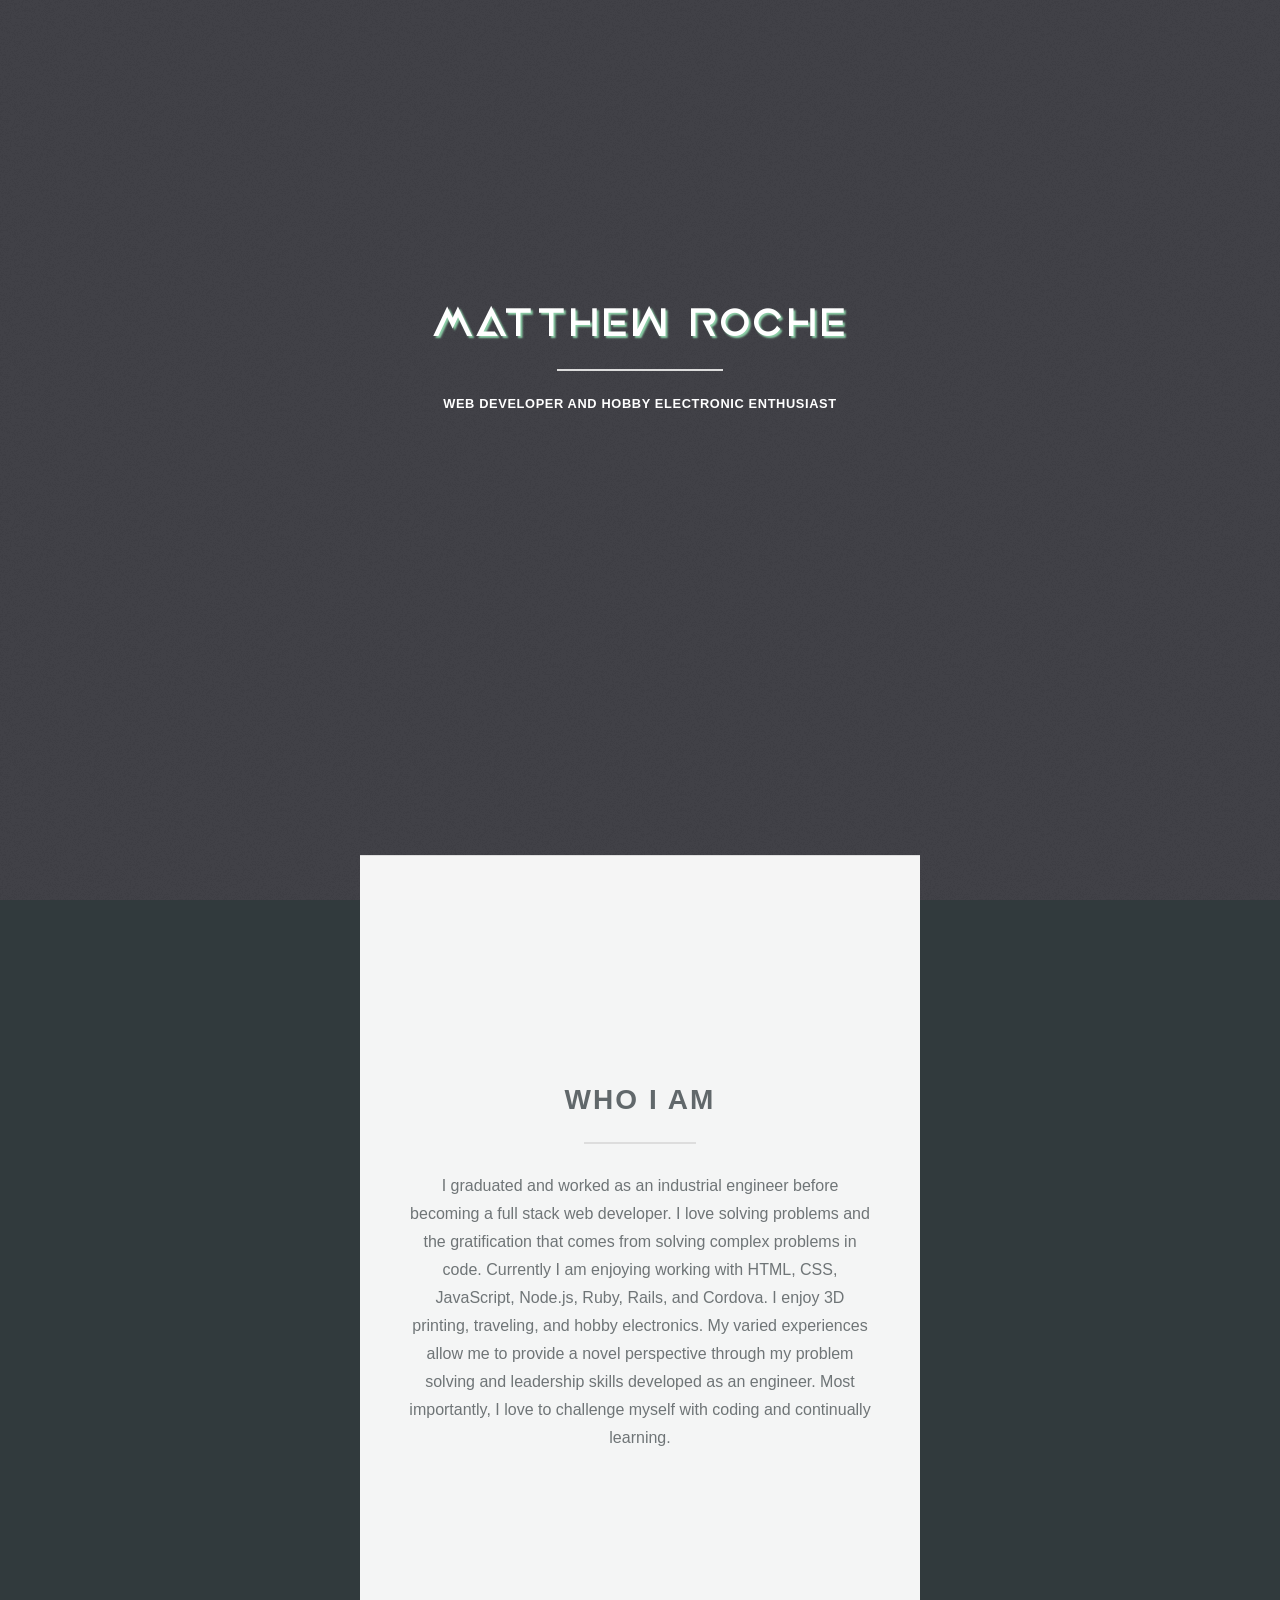
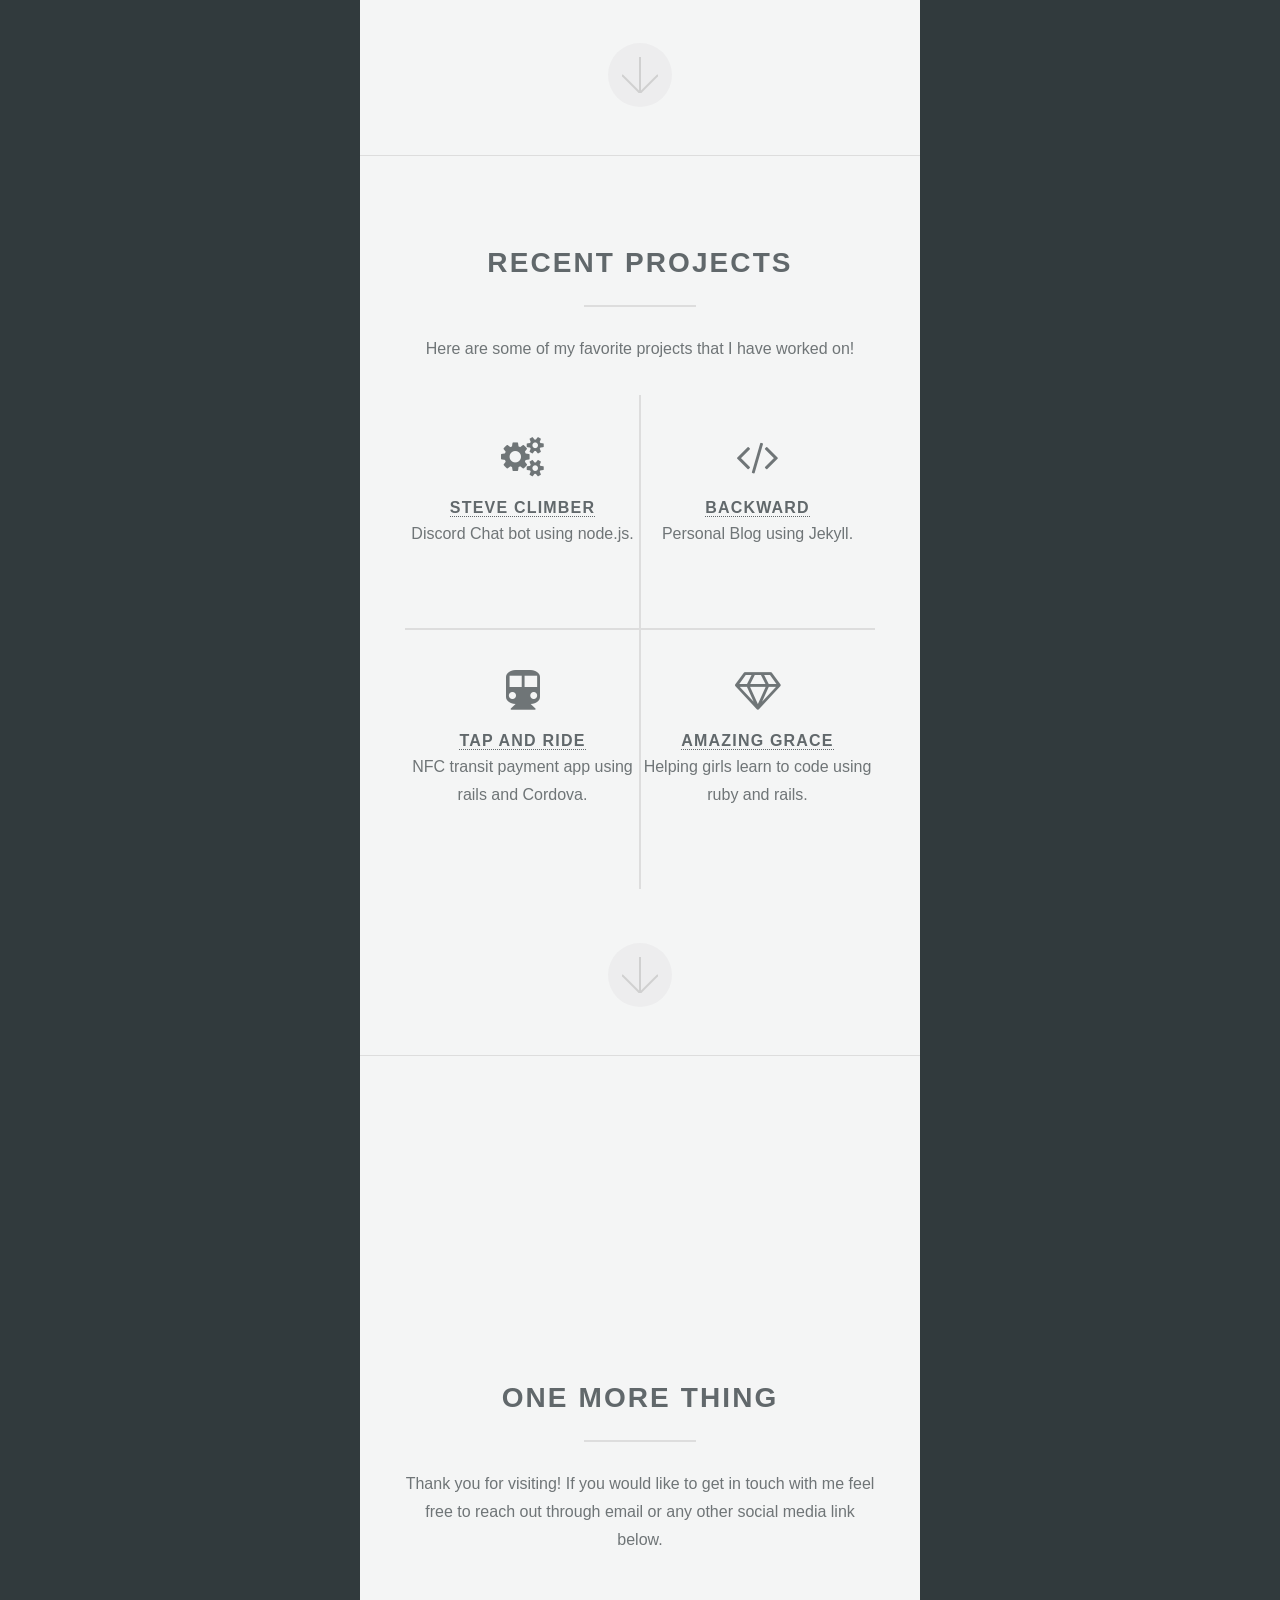
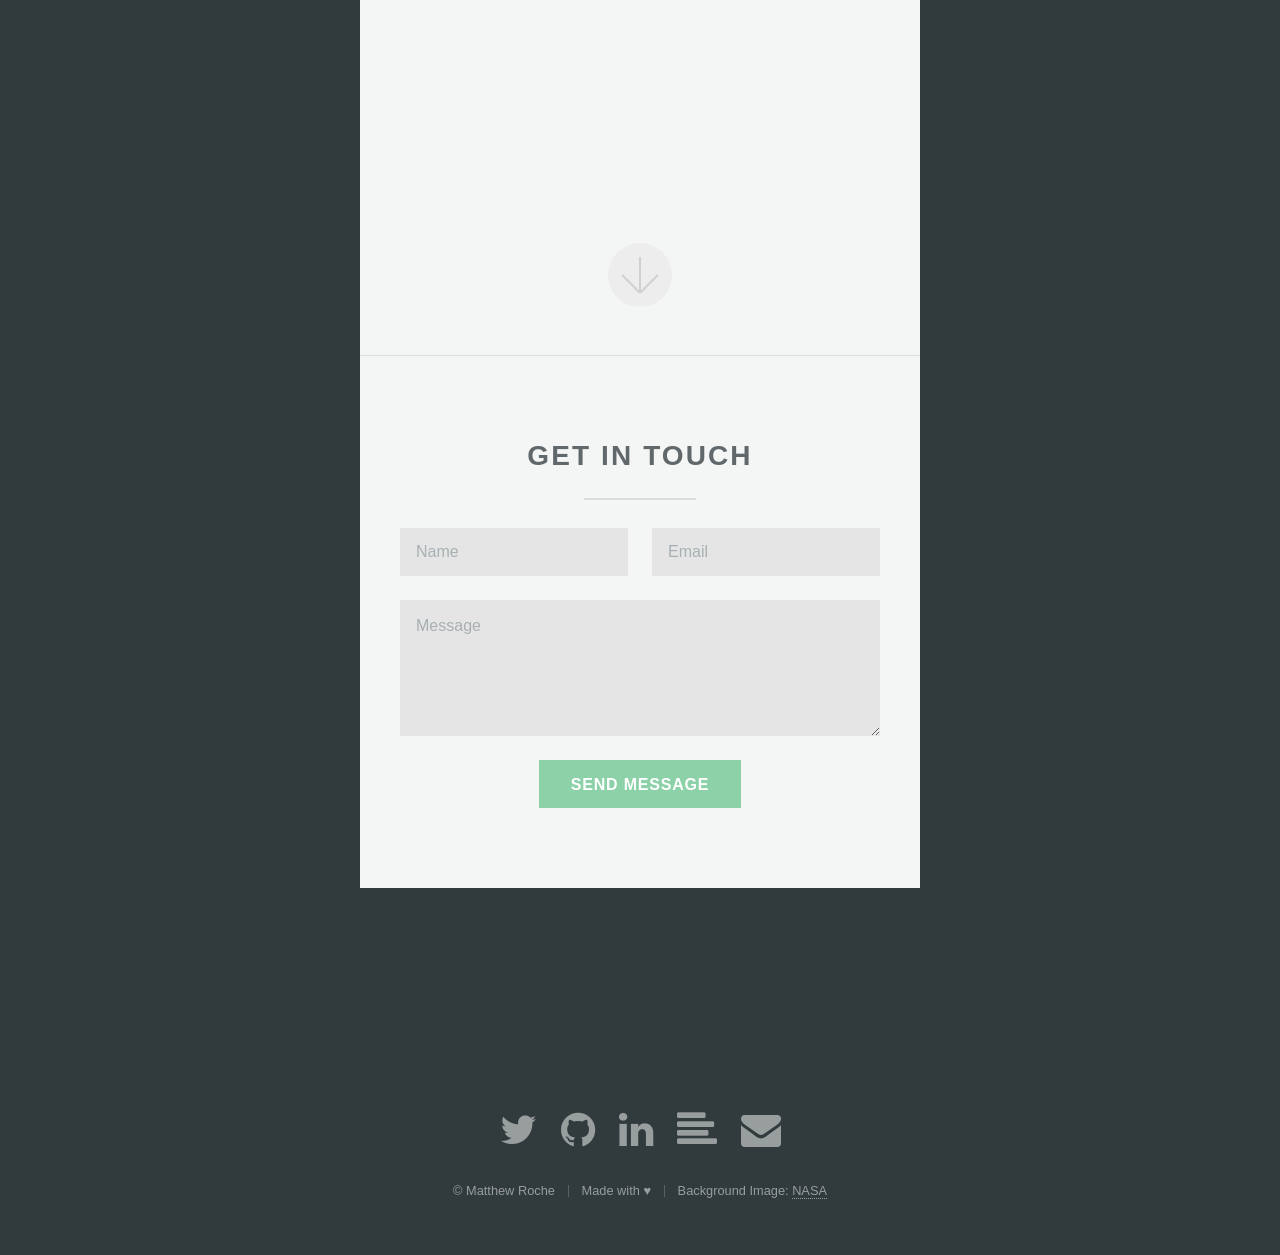
==== commit 6847e97f: "." ====
--- a/public/index.html
+++ b/public/index.html
@@ -13,7 +13,7 @@
             <script src="//cdn.jsdelivr.net/github-cards/latest/widget.js"></script>
 
             <div class="github-card" data-github="biancalpadilla/AmazingGrace" data-width="400" data-height="" data-theme="default"></div>
-            <script src="//cdn.jsdelivr.net/github-cards/latest/widget.js"></script> --></div><a href="#three" class="goto-next scrolly">Next</a></div></section><!-- Three --><section id="three" class="main special"><div class="container"><span class="image fit primary"></span><div class="content"><header class="major"><h2>One more thing</h2></header><p>Aliquam ante ac id. Adipiscing interdum lorem praesent fusce pellentesque arcu feugiat. Consequat sed ultricies rutrum. Sed adipiscing eu amet interdum lorem blandit vis ac commodo aliquet integer vulputate phasellus lorem ipsum dolor lorem magna consequat sed etiam adipiscing interdum.</p></div><a href="#footer" class="goto-next scrolly">Next</a></div></section><!-- Footer --><section id="footer"><div class="container"><header class="major"><h2>Get in touch</h2></header><form method="post" action="mailto:MJRoche@mail.usf.edu"><div class="row uniform"><div class="6u 12u$(xsmall)"><input type="text" name="name" id="name" placeholder="Name"></div><div class="6u$ 12u$(xsmall)"><input type="email" name="email" id="email" placeholder="Email"></div><div class="12u$"><textarea name="message" id="message" placeholder="Message" rows="4"></textarea></div><div class="12u$"><ul class="actions"><li><input type="submit" value="Send Message" class="special"></li></ul></div></div></form></div><footer><ul class="icons"><li><a href="https://twitter.com/MatthewJRoche" class="icon alt fa-twitter"><span class="label">Twitter</span></a></li><li><a href="https://github.com/drawkcab" class="icon alt fa-github"><span class="label">Github</span></a></li><li><a href="https://www.linkedin.com/in/matthewjasonroche" class="icon alt fa-linkedin"><span class="label">LinkedIn</span></a></li><li><a href="http://www.backward.tech/" class="icon alt fa-align-left"><span class="label">Blog</span></a></li><li><a href="mailto:MJRoche@mail.usf.edu" class="icon alt fa-envelope"><span class="label">Email</span></a></li></ul><ul class="copyright"><li>&copy; Matthew Roche</li><li>Made with &#9829</li><li>Background Image: <a href="http://nasa.gov">NASA</a></li></ul></footer></section>
+            <script src="//cdn.jsdelivr.net/github-cards/latest/widget.js"></script> --></div><a href="#three" class="goto-next scrolly">Next</a></div></section><!-- Three --><section id="three" class="main special"><div class="container"><span class="image fit primary"></span><div class="content"><header class="major"><h2>One more thing</h2></header><p>Thank you for visiting! If you would like to get in touch with me feel free to reach out through email or any other social media link below.</p></div><a href="#footer" class="goto-next scrolly">Next</a></div></section><!-- Footer --><section id="footer"><div class="container"><header class="major"><h2>Get in touch</h2></header><form method="post" action="mailto:MJRoche@mail.usf.edu"><div class="row uniform"><div class="6u 12u$(xsmall)"><input type="text" name="name" id="name" placeholder="Name"></div><div class="6u$ 12u$(xsmall)"><input type="email" name="email" id="email" placeholder="Email"></div><div class="12u$"><textarea name="message" id="message" placeholder="Message" rows="4"></textarea></div><div class="12u$"><ul class="actions"><li><input type="submit" value="Send Message" class="special"></li></ul></div></div></form></div><footer><ul class="icons"><li><a href="https://twitter.com/MatthewJRoche" class="icon alt fa-twitter"><span class="label">Twitter</span></a></li><li><a href="https://github.com/drawkcab" class="icon alt fa-github"><span class="label">Github</span></a></li><li><a href="https://www.linkedin.com/in/matthewjasonroche" class="icon alt fa-linkedin"><span class="label">LinkedIn</span></a></li><li><a href="http://www.backward.tech/" class="icon alt fa-align-left"><span class="label">Blog</span></a></li><li><a href="mailto:MJRoche@mail.usf.edu" class="icon alt fa-envelope"><span class="label">Email</span></a></li></ul><ul class="copyright"><li>&copy; Matthew Roche</li><li>Made with &#9829</li><li>Background Image: <a href="http://nasa.gov">NASA</a></li></ul></footer></section>
             <!-- Scripts -->
             <!-- <script src="public/scripts/jquery.min.js"></script><script src="scripts/jquery.scrollex.min.js"></script><script src="scripts/jquery.scrolly.min.js"></script><script src="scripts/skel.min.js"></script><script src="scripts/util.js"></script><script src="scripts/main.js"></script>-->
             <script>(function(i,s,o,g,r,a,m){i['GoogleAnalyticsObject']=r;i[r]=i[r]||function(){
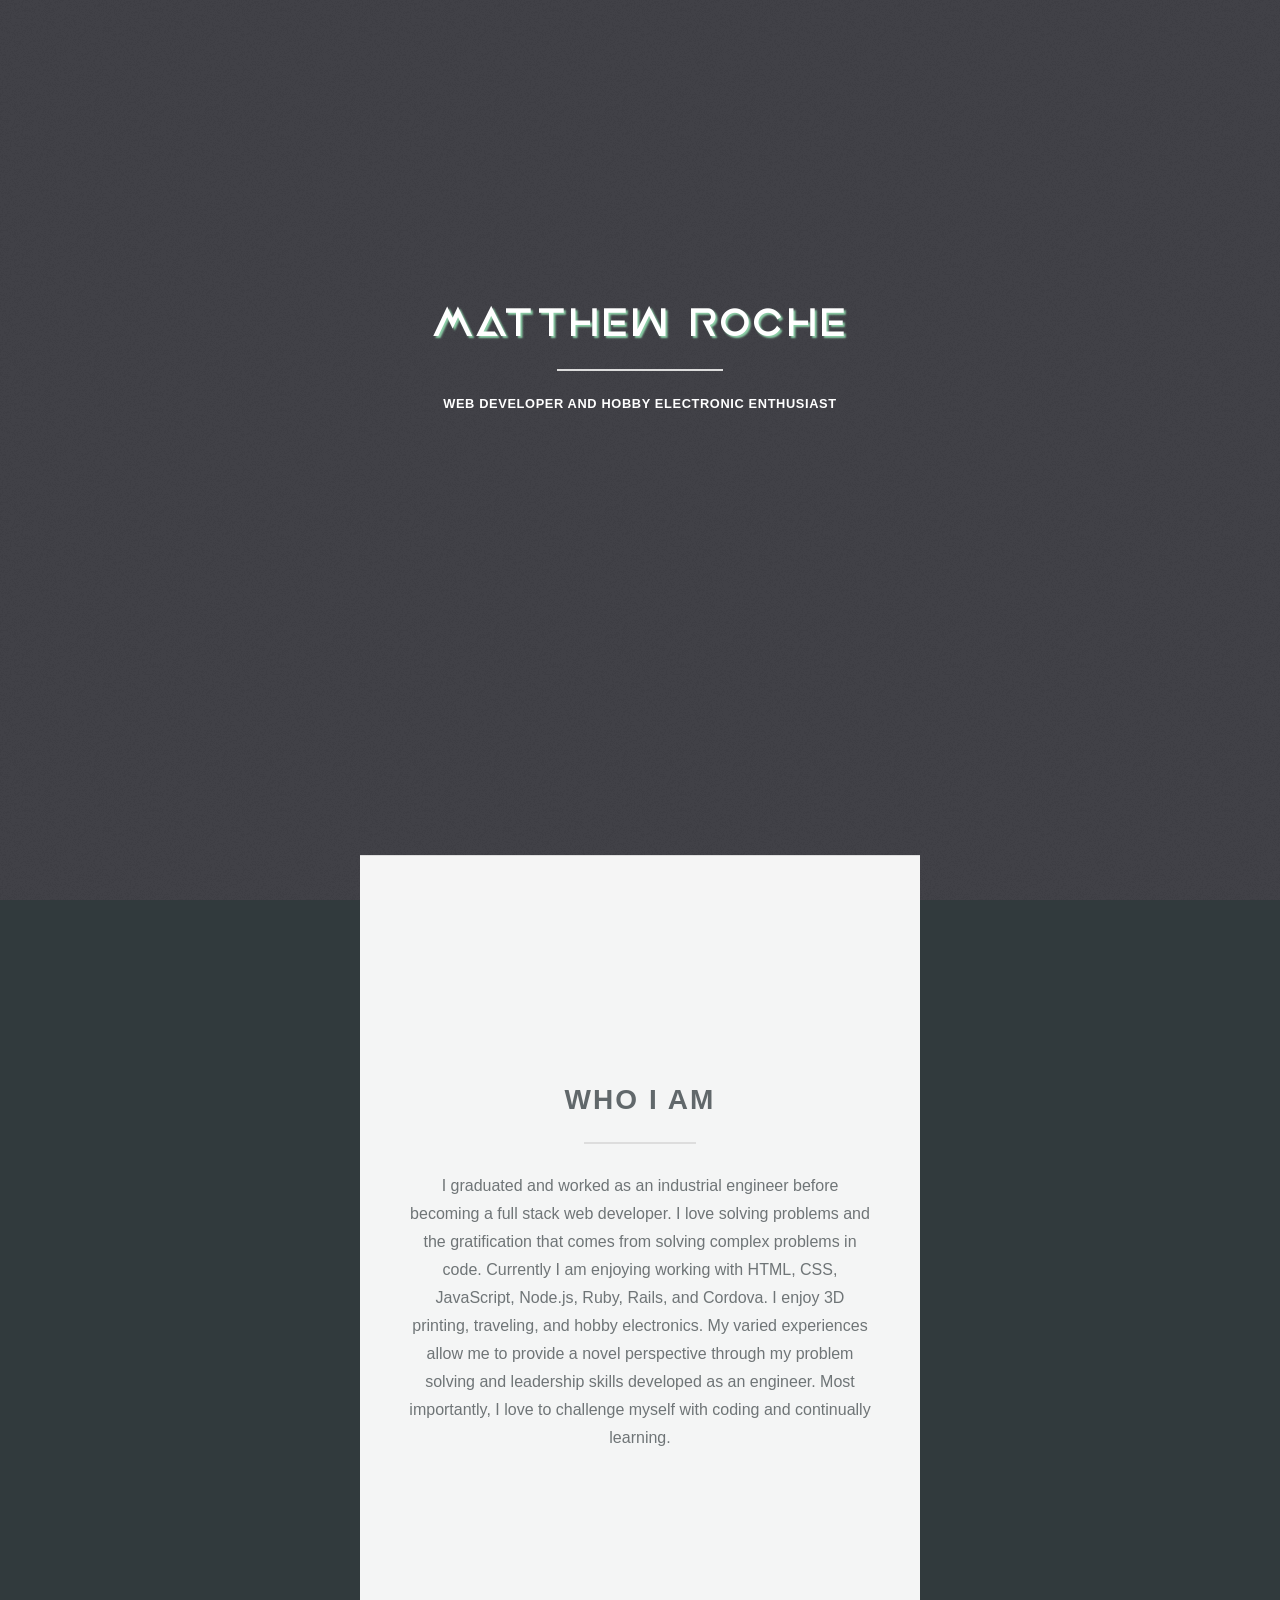
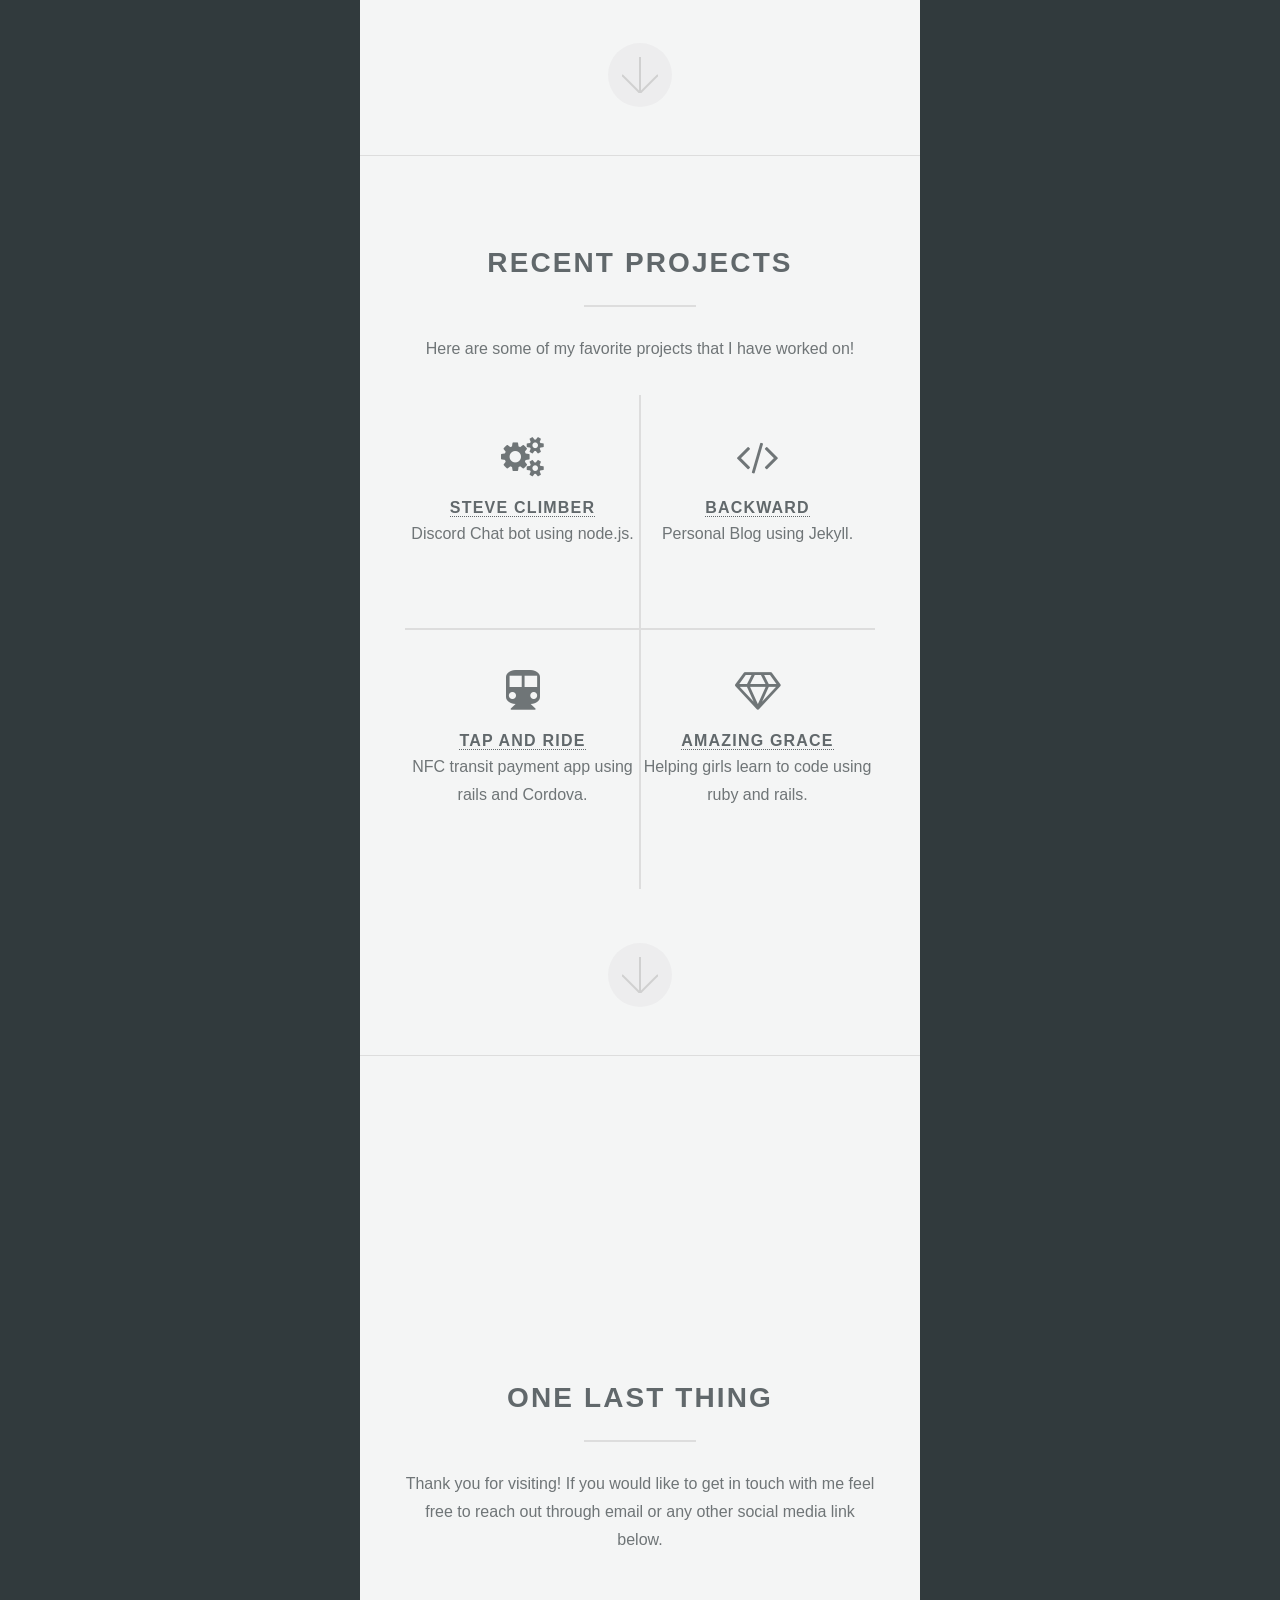
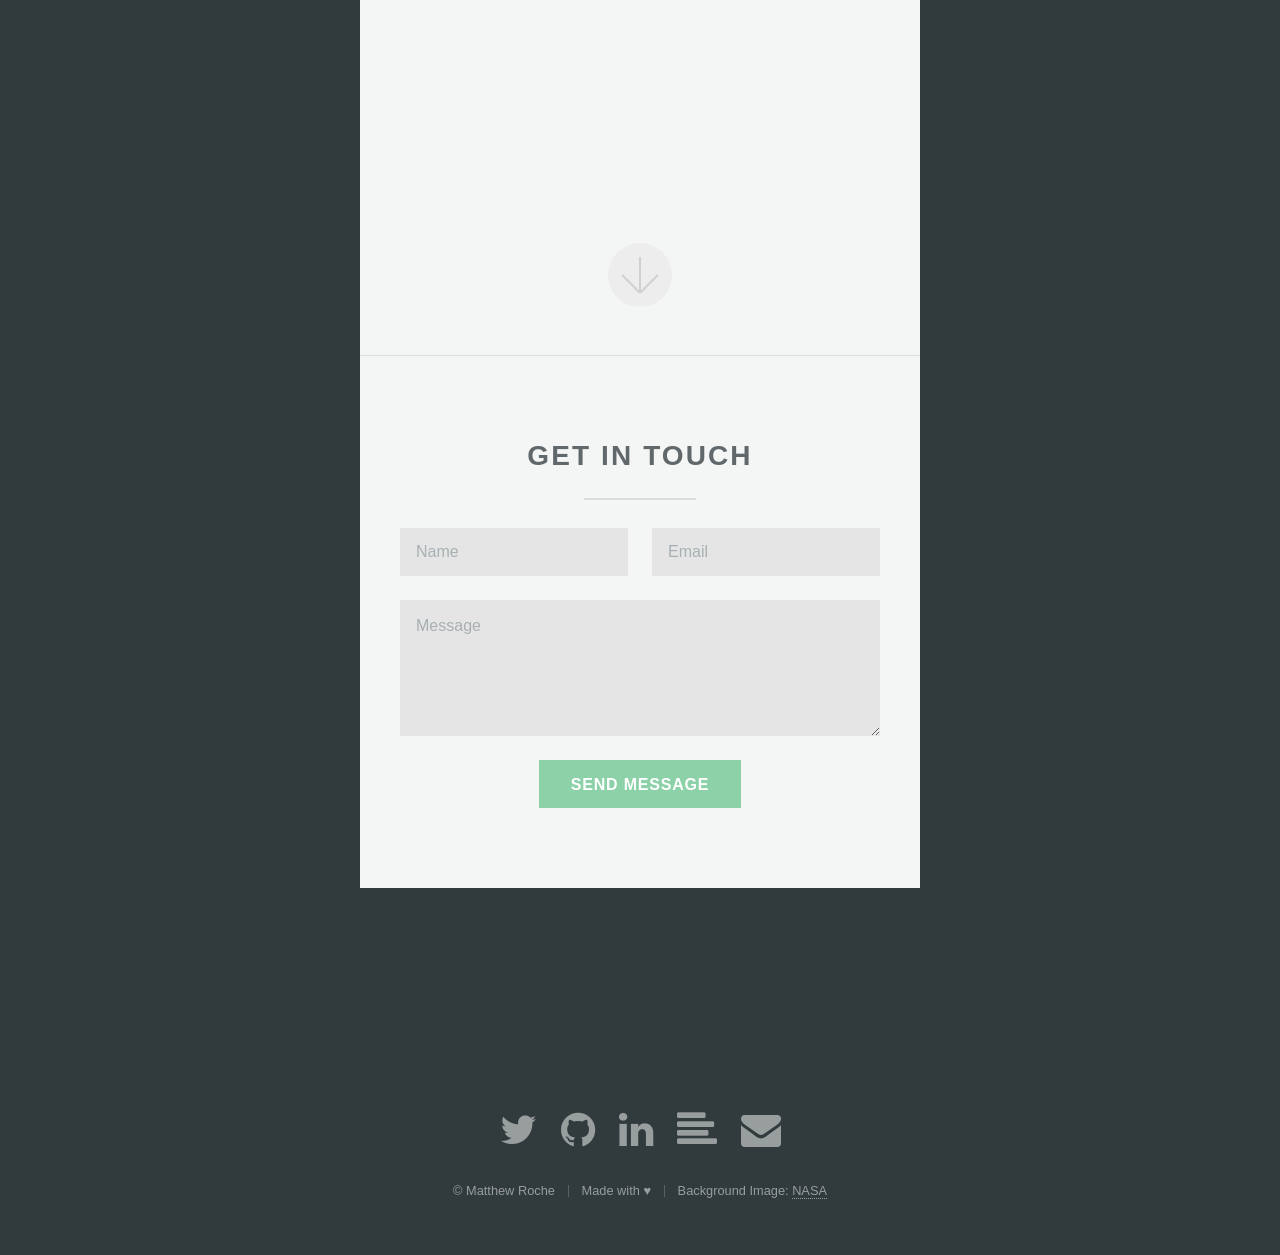
==== commit 78b4d119: "." ====
--- a/public/index.html
+++ b/public/index.html
@@ -13,7 +13,7 @@
             <script src="//cdn.jsdelivr.net/github-cards/latest/widget.js"></script>
 
             <div class="github-card" data-github="biancalpadilla/AmazingGrace" data-width="400" data-height="" data-theme="default"></div>
-            <script src="//cdn.jsdelivr.net/github-cards/latest/widget.js"></script> --></div><a href="#three" class="goto-next scrolly">Next</a></div></section><!-- Three --><section id="three" class="main special"><div class="container"><span class="image fit primary"></span><div class="content"><header class="major"><h2>One more thing</h2></header><p>Thank you for visiting! If you would like to get in touch with me feel free to reach out through email or any other social media link below.</p></div><a href="#footer" class="goto-next scrolly">Next</a></div></section><!-- Footer --><section id="footer"><div class="container"><header class="major"><h2>Get in touch</h2></header><form method="post" action="mailto:MJRoche@mail.usf.edu"><div class="row uniform"><div class="6u 12u$(xsmall)"><input type="text" name="name" id="name" placeholder="Name"></div><div class="6u$ 12u$(xsmall)"><input type="email" name="email" id="email" placeholder="Email"></div><div class="12u$"><textarea name="message" id="message" placeholder="Message" rows="4"></textarea></div><div class="12u$"><ul class="actions"><li><input type="submit" value="Send Message" class="special"></li></ul></div></div></form></div><footer><ul class="icons"><li><a href="https://twitter.com/MatthewJRoche" class="icon alt fa-twitter"><span class="label">Twitter</span></a></li><li><a href="https://github.com/drawkcab" class="icon alt fa-github"><span class="label">Github</span></a></li><li><a href="https://www.linkedin.com/in/matthewjasonroche" class="icon alt fa-linkedin"><span class="label">LinkedIn</span></a></li><li><a href="http://www.backward.tech/" class="icon alt fa-align-left"><span class="label">Blog</span></a></li><li><a href="mailto:MJRoche@mail.usf.edu" class="icon alt fa-envelope"><span class="label">Email</span></a></li></ul><ul class="copyright"><li>&copy; Matthew Roche</li><li>Made with &#9829</li><li>Background Image: <a href="http://nasa.gov">NASA</a></li></ul></footer></section>
+            <script src="//cdn.jsdelivr.net/github-cards/latest/widget.js"></script> --></div><a href="#three" class="goto-next scrolly">Next</a></div></section><!-- Three --><section id="three" class="main special"><div class="container"><span class="image fit primary"></span><div class="content"><header class="major"><h2>One last thing</h2></header><p>Thank you for visiting! If you would like to get in touch with me feel free to reach out through email or any other social media link below.</p></div><a href="#footer" class="goto-next scrolly">Next</a></div></section><!-- Footer --><section id="footer"><div class="container"><header class="major"><h2>Get in touch</h2></header><form method="post" action="mailto:MJRoche@mail.usf.edu"><div class="row uniform"><div class="6u 12u$(xsmall)"><input type="text" name="name" id="name" placeholder="Name"></div><div class="6u$ 12u$(xsmall)"><input type="email" name="email" id="email" placeholder="Email"></div><div class="12u$"><textarea name="message" id="message" placeholder="Message" rows="4"></textarea></div><div class="12u$"><ul class="actions"><li><input type="submit" value="Send Message" class="special"></li></ul></div></div></form></div><footer><ul class="icons"><li><a href="https://twitter.com/MatthewJRoche" class="icon alt fa-twitter"><span class="label">Twitter</span></a></li><li><a href="https://github.com/drawkcab" class="icon alt fa-github"><span class="label">Github</span></a></li><li><a href="https://www.linkedin.com/in/matthewjasonroche" class="icon alt fa-linkedin"><span class="label">LinkedIn</span></a></li><li><a href="http://www.backward.tech/" class="icon alt fa-align-left"><span class="label">Blog</span></a></li><li><a href="mailto:MJRoche@mail.usf.edu" class="icon alt fa-envelope"><span class="label">Email</span></a></li></ul><ul class="copyright"><li>&copy; Matthew Roche</li><li>Made with &#9829</li><li>Background Image: <a href="http://nasa.gov">NASA</a></li></ul></footer></section>
             <!-- Scripts -->
             <!-- <script src="public/scripts/jquery.min.js"></script><script src="scripts/jquery.scrollex.min.js"></script><script src="scripts/jquery.scrolly.min.js"></script><script src="scripts/skel.min.js"></script><script src="scripts/util.js"></script><script src="scripts/main.js"></script>-->
             <script>(function(i,s,o,g,r,a,m){i['GoogleAnalyticsObject']=r;i[r]=i[r]||function(){
